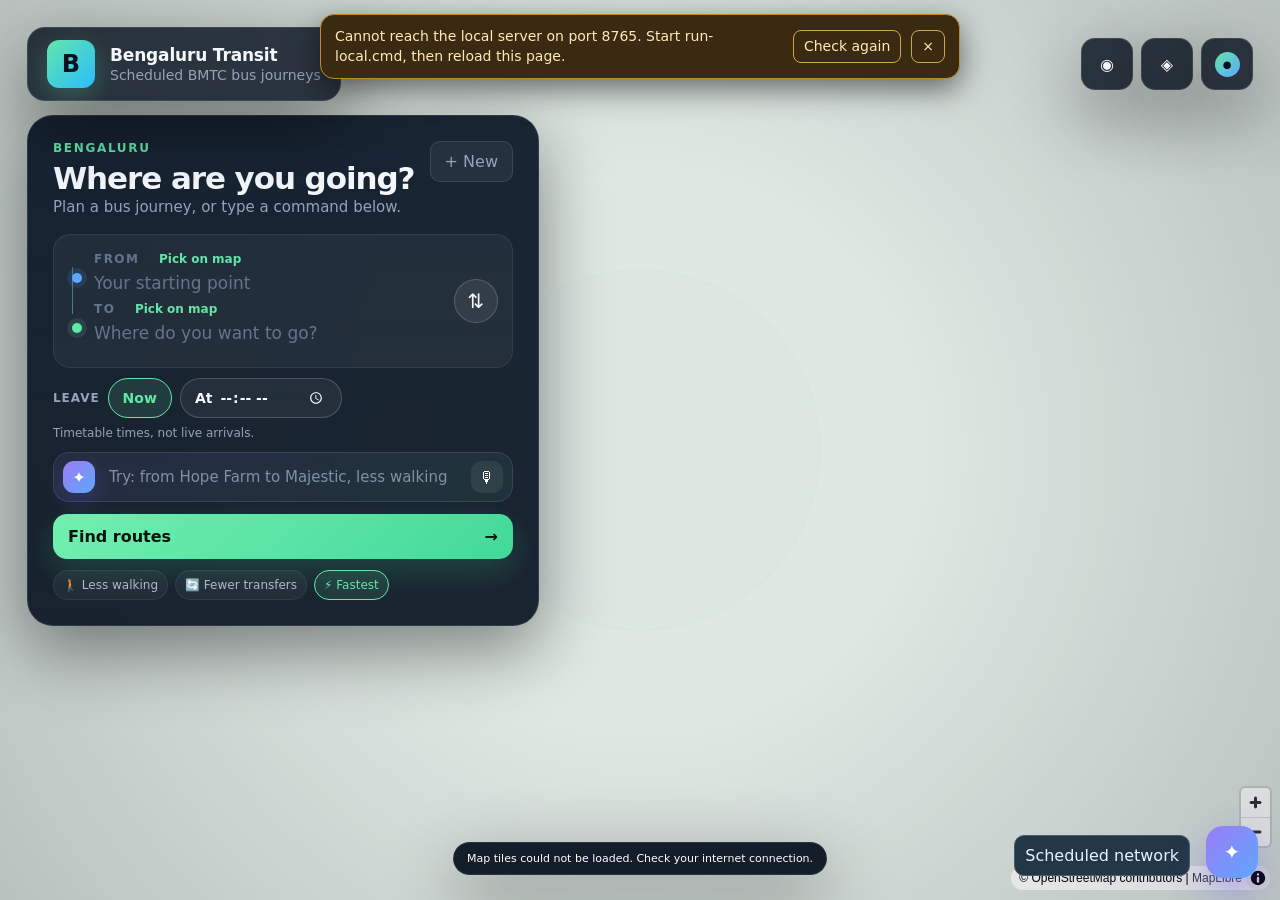
==== static/index.html @ 95bd53f1 "Initial Bengaluru Transit Assistant with Gemini integration" ====
﻿<!DOCTYPE html>
<html lang="en">
<head>
    <meta charset="UTF-8">
    <meta name="viewport" content="width=device-width, initial-scale=1.0">

    <title>Bengaluru Transit Assistant</title>
    
<link rel="stylesheet" href="/static/styles.css?v=20261025-gemini-1">
<link rel="stylesheet" href="/static/vendor/maplibre-gl.css">
</head>

<body>

<div class="app-shell">

    <!-- MAP -->
    <main id="map"></main>

    <!-- TOP BAR -->
    <header class="topbar">

        <div class="brand">
            <div class="brand-mark">B</div>

            <div>
                <div class="brand-title">Bengaluru Transit</div>
                <div class="brand-subtitle">
                    Scheduled BMTC bus journeys
                </div>
            </div>
        </div>

        <div class="top-actions">

            <button
                id="locateBtn"
                class="icon-button"
                title="Use my location"
            >
                ◉
            </button>

            <button
                id="layersBtn"
                class="icon-button"
                title="Map layers"
            >
                ◈
            </button>

            <button
                id="profileBtn"
                class="profile-button"
                title="Travel preferences"
            >
                <span>●</span>
            </button>

        </div>

    </header>


    <!-- SEARCH / AI PANEL -->
    <section class="command-panel">

        <div class="panel-header">

            <div>
                <div class="eyebrow">
                    BENGALURU
                </div>

                <h1>
                    Where are you going?
                </h1>

                <p>
                    Plan a bus journey, or type a command below.
                </p>
            </div>

            <button
                id="newJourneyBtn"
                class="small-button"
            >
                + New
            </button>

        </div>


        <!-- FROM / TO -->
        <div class="journey-search">

            <div class="search-row">

                <div class="route-dot origin-dot"></div>

                <div class="search-field">

                    <label for="originInput">
                        FROM <button type="button" id="originMapBtn" class="map-point-button">Pick on map</button>
                    </label>

                    <input
                        id="originInput"
                        type="text"
                        autocomplete="off"
                        placeholder="Your starting point"
                    >

                    <div
                        id="originSuggestions"
                        class="suggestions"
                    ></div>

                </div>

            </div>


            <div class="route-line"></div>
            <button type="button" id="swapBtn" class="swap-button" title="Swap start and destination" aria-label="Swap start and destination">⇅</button>


            <div class="search-row">

                <div class="route-dot destination-dot"></div>

                <div class="search-field">

                    <label for="destinationInput">
                        TO <button type="button" id="destinationMapBtn" class="map-point-button">Pick on map</button>
                    </label>

                    <input
                        id="destinationInput"
                        type="text"
                        autocomplete="off"
                        placeholder="Where do you want to go?"
                    >

                    <div
                        id="destinationSuggestions"
                        class="suggestions"
                    ></div>

                </div>

            </div>

        </div>


        <!-- DEPARTURE TIME -->
        <div class="depart-row" role="group" aria-label="When do you want to leave?">
            <span class="depart-label" id="departLabel">LEAVE</span>
            <button type="button" id="departNow" class="depart-chip active" aria-pressed="true">Now</button>
            <label class="depart-chip depart-time-chip" for="departInput">
                <span>At</span>
                <input id="departInput" type="time" aria-labelledby="departLabel" step="300">
            </label>
            <span id="departHint" class="depart-hint">Timetable times, not live arrivals.</span>
        </div>

        <!-- AI COMMAND -->
        <div class="ai-command">

            <div class="ai-icon">
                ✦
            </div>

            <div class="ai-input-wrapper">

                <input
                    id="aiInput"
                    type="text"
                    placeholder="Try: from Hope Farm to Majestic, less walking"
                    autocomplete="off"
                >

                <button
                    id="voiceBtn"
                    class="voice-button"
                    title="Speak a command"
                >
                    🎙
                </button>

            </div>

        </div>


        <button
            id="planBtn"
            class="primary-button"
        >
            <span>Find routes</span>
            <span>→</span>
        </button>


        <!-- QUICK ACTIONS -->
        <div class="quick-actions">

            <button class="quick-chip" type="button" data-preference="less_walking" aria-pressed="false">
                🚶 Less walking
            </button>

            <button class="quick-chip" type="button" data-preference="fewer_transfers" aria-pressed="false">
                🔄 Fewer transfers
            </button>

            <button class="quick-chip" type="button" data-preference="fastest" aria-pressed="false">
                ⚡ Fastest
            </button>

        </div>

    </section>


    <!-- GEMINI CHAT -->
    <aside
        id="chatPanel"
        class="chat-panel"
    >

        <div class="chat-header">

            <div class="gemini-title">

                <div class="gemini-orb">
                    ✦
                </div>

                <div>
                    <strong>Trip assistant</strong>

                    <span id="chatEngine">
                        Built-in helper · routes from BMTC data
                    </span>
                </div>

            </div>

            <button
                id="closeChatBtn"
                class="close-button"
            >
                ×
            </button>

        </div>


        <div
            id="chatMessages"
            class="chat-messages"
        >

            <div class="assistant-message">

                <div class="message-avatar">
                    ✦
                </div>

                <div class="message-content">

                    <p>
                        I plan Bengaluru bus journeys from what you type or say.
                        Routes, buses and times always come from the BMTC stops and timetable on this computer.
                    </p>

                    <p>
                        Try saying:
                    </p>

                    <div class="example-command">
                        "Take me from Hope Farm to Majestic."
                    </div>
                    <div class="example-command">
                        "White Field to KR Market, less walking, leave at 9:30 am"
                    </div>

                </div>

            </div>

        </div>


        <div class="chat-input-area">

            <button
                id="chatVoiceBtn"
                class="chat-icon-button"
                title="Voice input"
            >
                🎙
            </button>

            <input
                id="chatInput"
                type="text"
                placeholder="e.g. Hope Farm to Majestic" aria-label="Message the trip assistant" maxlength="300"
            >

            <button
                id="chatSendBtn"
                class="send-button"
            >
                ↑
            </button>

        </div>

    </aside>


    <!-- ROUTE RESULTS -->
    <section
        id="routePanel"
        class="route-panel"
    >
        <button id="routeGrip" class="route-grip" type="button" aria-label="Resize journey options: drag, or press to expand" title="Drag to resize · click to expand or return to standard size"><span></span></button>

        <div class="route-panel-header">

            <div>

                <div class="eyebrow">
                    JOURNEY OPTIONS
                </div>

                <h2>
                    Recommended routes
                </h2>
                <p id="routeMeta" class="route-meta"></p>
                <div class="route-prefs" role="group" aria-label="Rank journeys by">
                    <button class="quick-chip" type="button" data-preference="less_walking" aria-pressed="false">🚶 Less walking</button>
                    <button class="quick-chip" type="button" data-preference="fewer_transfers" aria-pressed="false">🔄 Fewer transfers</button>
                    <button class="quick-chip" type="button" data-preference="fastest" aria-pressed="false">⚡ Fastest</button>
                </div>

            </div>

            <div class="route-panel-actions">
            <button id="expandRoutesBtn" class="close-button" type="button" aria-label="Expand journey options" aria-pressed="false" title="Expand">⤢</button>
            <button
                id="closeRoutesBtn"
                class="close-button"
            >
                ×
            </button>
            </div>

        </div>

        <div class="route-panel-content">
            <div
                id="routeResults"
                class="route-results"
            ></div>
        </div>

    </section>


    <!-- MAP LAYERS -->
    <section
        id="layersPanel"
        class="layers-panel"
    >

        <div class="layers-header">

            <strong>
                Map layers
            </strong>

            <button
                id="closeLayersBtn"
                class="close-button"
            >
                ×
            </button>

        </div>

        <label class="layer-option">
            <input type="checkbox" checked>
            <span>Journey paths</span>
        </label>

        <p class="guide-disclaimer">Walking connections are included in each journey path.</p>

    </section>


    <button id="networkBtn" class="network-toggle" type="button">Scheduled network</button>
    <section id="networkPanel" class="network-panel" hidden aria-label="Scheduled bus network">
        <button id="closeNetworkBtn" class="close-button" type="button" aria-label="Close network">×</button>
        <div class="eyebrow">NETWORK COVERAGE</div>
        <h2>Explore the bus network</h2>
        <div id="networkResults"></div>
    </section>
    <section id="journeyGuide" class="journey-guide" hidden aria-label="Journey guidance">
        <div class="eyebrow">YOUR JOURNEY · DEVICE GPS</div>
        <h2 id="guideTitle"></h2>
        <p id="guideDetail"></p>
        <p id="guideGps" role="status" aria-live="polite">Waiting for your location…</p>
        <div class="guide-controls">
            <button id="guidePrev" type="button">Previous</button>
            <button id="guideNext" type="button">Next step</button>
            <button id="guideFollow" type="button">Recenter</button>
            <button id="guideOptions" type="button">Route options</button>
            <button id="guideStop" type="button">Stop</button>
        </div>
        <div id="guideRouteSummary" class="guide-route-summary"></div>
        <p class="guide-disclaimer">Journey times come from the BMTC timetable. Bus markers appear only when BMTC publishes a current position for a bus heading your way. Confirm boarding and transfers yourself.</p>
    </section>
    <section id="liveBusPanel" class="journey-guide live-bus-panel" hidden aria-label="BMTC live buses">
        <div class="live-head">
        <div class="eyebrow">BMTC LIVE VEHICLES</div>
        <h2 id="liveBusTitle">Route buses</h2>
        <p id="liveBusStatus" class="live-headline" role="status" aria-live="polite">Connecting to BMTC…</p>
        <p id="liveBusMeta" class="live-meta"></p>
        <div class="guide-controls live-top-controls"><button id="liveBusRefresh" type="button">Refresh now</button><button id="liveBusStop" type="button">Stop live tracking</button></div>
        </div>
        <div id="liveBusList"></div>
        <div class="live-map-actions"><button id="liveBusFit" class="live-bus-button" type="button">Show these buses on the map</button>
        <button id="liveBusFollow" class="live-bus-button" type="button" hidden>Stop following bus</button></div>
        <div id="liveBoarding"></div>
        <div id="liveJourneyChoice" class="live-journey-choice" hidden></div>
        <button id="liveJourneyStart" class="start-journey-button live-journey-start" type="button" hidden>▶ Start selected journey</button>
        <details class="guide-disclaimer"><summary>About these positions</summary>Positions and update times come from BMTC’s feed. A bus is marked “heading to your stop” only when BMTC’s own stop order shows it before your boarding stop in your direction. Old or missing timestamps are labelled STALE or NO TIMESTAMP, never live.</details>
    </section>
    <!-- STATUS -->
    <div
        id="statusToast"
        class="status-toast"
        role="status"
        aria-live="polite"
    ></div>
    <div id="systemBanner" class="system-banner" role="alert" hidden>
        <span id="systemBannerText"></span>
        <button id="systemBannerRetry" type="button">Check again</button>
        <button id="systemBannerClose" type="button" aria-label="Dismiss">×</button>
    </div>


    <!-- MOBILE CHAT BUTTON -->
    <button
        id="floatingAiBtn"
        class="floating-ai-button"
        title="Open trip assistant"
    >
        ✦
    </button>

</div>




<script src="/static/vendor/maplibre-gl.js"></script>
<script src="/static/app.js?v=20261025-gemini-1"></script>
</body>
</html>
---- static/styles.css ----
﻿:root {
    --bg: #07111f;
    --panel: rgba(11, 24, 40, 0.88);
    --panel-strong: rgba(9, 20, 34, 0.96);
    --border: rgba(255, 255, 255, 0.10);
    --border-hover: rgba(255, 255, 255, 0.18);

    --text: #f4f7fb;
    --muted: #94a3b8;
    --subtle: #64748b;

    --accent: #62e6a8;
    --accent-strong: #39d98a;
    --accent-soft: rgba(98, 230, 168, 0.12);

    --blue: #5ea7ff;
    --purple: #a78bfa;
    --danger: #fb7185;
    --warning: #fbbf24;

    --shadow:
        0 24px 70px rgba(0, 0, 0, 0.45);

    --radius-xl: 26px;
    --radius-lg: 20px;
    --radius-md: 14px;
    --radius-sm: 10px;

    --ease:
        cubic-bezier(.22, 1, .36, 1);
}

* {
    box-sizing: border-box;
}

html,
body {
    margin: 0;
    padding: 0;
    width: 100%;
    height: 100%;
    overflow: hidden;

    font-family:
        Inter,
        ui-sans-serif,
        system-ui,
        -apple-system,
        BlinkMacSystemFont,
        "Segoe UI",
        sans-serif;

    background: var(--bg);
    color: var(--text);
}

button,
input {
    font: inherit;
}

button {
    border: 0;
}

button:focus-visible,
input:focus-visible {
    outline: 2px solid var(--accent);
    outline-offset: 2px;
}


/* =========================================================
   APP
   ========================================================= */

.app-shell {
    position: relative;

    width: 100vw;
    height: 100vh;

    overflow: hidden;

    background:
        radial-gradient(
            circle at 75% 20%,
            rgba(62, 117, 255, 0.08),
            transparent 35%
        ),
        var(--bg);
}


/* =========================================================
   MAP
   ========================================================= */

#map {
    position: absolute;
    inset: 0;

    z-index: 1;

    background: #dfe8e3;
}

.leaflet-container {
    width: 100%;
    height: 100%;

    background: #dfe8e3;

    font-family: inherit;
}

.leaflet-control-zoom {
    border: 0 !important;
    box-shadow: var(--shadow) !important;
}

.leaflet-control-zoom a {
    width: 38px !important;
    height: 38px !important;

    line-height: 38px !important;

    background:
        rgba(9, 20, 34, 0.88) !important;

    color: white !important;

    border: 0 !important;

    backdrop-filter: blur(16px);
}

.leaflet-control-zoom a:first-child {
    border-radius: 12px 12px 0 0 !important;
}

.leaflet-control-zoom a:last-child {
    border-radius: 0 0 12px 12px !important;
}


/* =========================================================
   TOP BAR
   ========================================================= */

.topbar {
    position: absolute;

    top: 22px;
    left: 22px;
    right: 22px;

    z-index: 20;

    display: flex;
    align-items: center;
    justify-content: space-between;

    pointer-events: none;
}

.brand {
    display: flex;
    align-items: center;
    gap: 12px;

    pointer-events: auto;

    padding: 10px 15px;

    border: 1px solid var(--border);

    background:
        rgba(8, 18, 31, 0.82);

    backdrop-filter: blur(20px);

    border-radius: 18px;

    box-shadow: var(--shadow);

    animation:
        fadeDown .7s var(--ease) both;
}

.brand-mark {
    display: grid;
    place-items: center;

    width: 38px;
    height: 38px;

    border-radius: 12px;

    background:
        linear-gradient(
            135deg,
            var(--accent),
            #2bbcff
        );

    color: #06131c;

    font-weight: 900;
    font-size: 19px;

    box-shadow:
        0 8px 25px rgba(98, 230, 168, 0.25);
}

.brand-title {
    font-weight: 750;
    font-size: 14px;
    letter-spacing: -.01em;
}

.brand-subtitle {
    margin-top: 2px;

    color: var(--muted);

    font-size: 11px;
}

.top-actions {
    display: flex;
    align-items: center;
    gap: 8px;

    pointer-events: auto;
}

.icon-button,
.profile-button {
    display: grid;
    place-items: center;

    width: 42px;
    height: 42px;

    border-radius: 14px;

    color: white;

    cursor: pointer;

    background:
        rgba(8, 18, 31, 0.82);

    border: 1px solid var(--border);

    backdrop-filter: blur(18px);

    box-shadow: var(--shadow);

    transition:
        transform .25s var(--ease),
        background .25s ease,
        border-color .25s ease;
}

.icon-button:hover,
.profile-button:hover {
    transform: translateY(-2px);

    background:
        rgba(17, 34, 55, 0.95);

    border-color:
        var(--border-hover);
}

.profile-button span {
    display: grid;
    place-items: center;

    width: 25px;
    height: 25px;

    border-radius: 50%;

    background: linear-gradient(
        135deg,
        #62e6a8,
        #5ea7ff
    );

    color: #07111f;

    font-size: 10px;
}


/* =========================================================
   COMMAND PANEL
   ========================================================= */

.command-panel {
    position: absolute;

    top: 92px;
    left: 22px;

    width: min(410px, calc(100vw - 44px));

    z-index: 15;

    padding: 20px;

    border:
        1px solid var(--border);

    border-radius:
        var(--radius-xl);

    background:
        linear-gradient(
            180deg,
            rgba(11, 24, 40, .94),
            rgba(7, 17, 30, .91)
        );

    backdrop-filter:
        blur(28px)
        saturate(140%);

    box-shadow:
        var(--shadow);

    animation:
        slideRight .75s var(--ease) both;
}

.panel-header {
    display: flex;
    align-items: flex-start;
    justify-content: space-between;

    margin-bottom: 18px;
}

.eyebrow {
    color: var(--accent);

    font-size: 10px;
    font-weight: 800;

    letter-spacing: .14em;

    text-transform: uppercase;
}

.panel-header h1 {
    margin: 6px 0 3px;

    font-size: 25px;
    line-height: 1.1;

    letter-spacing: -.035em;
}

.panel-header p {
    margin: 0;

    color: var(--muted);

    font-size: 12px;
}

.small-button {
    padding: 8px 11px;

    border-radius: 10px;

    color: var(--muted);

    background:
        rgba(255,255,255,.055);

    border:
        1px solid var(--border);

    cursor: pointer;

    transition: .2s ease;
}

.small-button:hover {
    color: white;

    background:
        rgba(255,255,255,.09);
}


/* =========================================================
   JOURNEY SEARCH
   ========================================================= */

.journey-search {
    position: relative;

    padding: 13px 14px;

    border-radius: 17px;

    background:
        rgba(255,255,255,.045);

    border:
        1px solid rgba(255,255,255,.07);
}

.search-row {
    position: relative;

    display: flex;
    gap: 12px;

    align-items: flex-start;
}

.route-dot {
    position: relative;

    flex: 0 0 auto;

    width: 10px;
    height: 10px;

    margin-top: 22px;

    border-radius: 50%;

    z-index: 3;
}

.origin-dot {
    background: var(--blue);

    box-shadow:
        0 0 0 5px rgba(94,167,255,.12);
}

.destination-dot {
    background: var(--accent);

    box-shadow:
        0 0 0 5px rgba(98,230,168,.12);
}

.route-line {
    position: absolute;

    left: 18px;
    top: 32px;

    width: 1px;
    height: 47px;

    background:
        linear-gradient(
            var(--blue),
            var(--accent)
        );

    opacity: .5;
}

.search-field {
    position: relative;

    flex: 1;
}

.search-field label {
    display: block;

    margin-bottom: 3px;

    color: var(--subtle);

    font-size: 9px;
    font-weight: 800;

    letter-spacing: .12em;
}

.search-field input {
    width: 100%;

    padding: 3px 0 8px;

    color: var(--text);

    background: transparent;

    border: 0;
    outline: 0;

    font-size: 14px;
}

.search-field input::placeholder {
    color: #64748b;
}

.search-field input:focus {
    color: white;
}


/* =========================================================
   SUGGESTIONS
   ========================================================= */

.suggestions {
    position: absolute;

    left: -24px;
    right: -14px;

    top: 57px;

    z-index: 100;

    overflow-y: auto;
    max-height: min(300px, 45vh);
    overscroll-behavior: contain;
    scrollbar-width: thin;
    scrollbar-color: #456075 #0b1928;

    border-radius: 13px;

    background:
        rgba(8, 19, 33, .98);

    border:
        1px solid var(--border);

    box-shadow:
        0 18px 50px rgba(0,0,0,.5);

    backdrop-filter: blur(20px);

    display: none;
}

.suggestions.visible {
    display: block;

    animation:
        suggestionIn .22s var(--ease) both;
}

.suggestion-item {
    display: flex;
    flex-direction: column;
    width: 100%;
    background: transparent;
    color: #eef4fa;
    font: inherit;
    text-align: left;
    border: 0;
    padding: 12px 14px;

    cursor: pointer;

    border-bottom:
        1px solid rgba(255,255,255,.055);

    transition:
        background .18s ease,
        padding-left .18s var(--ease);
}

.suggestion-item:last-child {
    border-bottom: 0;
}

.suggestion-item:hover, .suggestion-item:focus-visible, .suggestion-item[aria-selected="true"] {
    outline: 2px solid #62e6a8;
    outline-offset: -2px;
    padding-left: 18px;

    background:
        rgba(98,230,168,.08);
}

.suggestion-main {
    color: white;

    font-size: 13px;
    font-weight: 650;
}

.suggestion-meta {
    margin-top: 3px;

    color: var(--muted);

    font-size: 10px;
}

.suggestion-empty { padding: 16px; color: #a9bbcd; font-size: 13px; }
.start-journey-button, .live-bus-button { background: #223b49; color: #b9ffdd; border: 1px solid #47735f; border-radius: 10px; padding: 10px 14px; margin-top: 12px; font: inherit; cursor: pointer; }
.route-card .start-journey-button { display: block; width: 100%; margin: 4px 0 12px; background: #58dfa8; color: #09291d; border-color: #80f5be; font-weight: 800; text-align: center; }
.route-card .start-journey-button:hover, .route-card .start-journey-button:focus-visible { background: #85f5c1; outline: 2px solid #fff; outline-offset: 2px; }
.start-journey-button:hover, .start-journey-button:focus-visible, .live-bus-button:hover, .live-bus-button:focus-visible { background: #315849; }
.quick-chip[aria-pressed="true"] { border-color: #62e6a8; background: #234538; color: #d9ffec; }
@media (prefers-reduced-motion: reduce) {
    *, *::before, *::after { animation-duration: .01ms !important; transition-duration: .01ms !important; }
}


/* =========================================================
   GEMINI COMMAND
   ========================================================= */

.ai-command {
    display: flex;
    align-items: center;
    gap: 10px;

    margin-top: 12px;

    padding: 8px 9px;

    border-radius: 16px;

    background:
        linear-gradient(
            135deg,
            rgba(167,139,250,.09),
            rgba(98,230,168,.07)
        );

    border:
        1px solid rgba(167,139,250,.18);

    transition:
        border-color .25s ease,
        box-shadow .25s ease;
}

.ai-command:focus-within {
    border-color:
        rgba(167,139,250,.4);

    box-shadow:
        0 0 0 4px rgba(167,139,250,.06);
}

.ai-icon {
    display: grid;
    place-items: center;

    width: 32px;
    height: 32px;

    flex: 0 0 auto;

    border-radius: 11px;

    color: white;

    background:
        linear-gradient(
            135deg,
            #9b7cf4,
            #5ea7ff
        );

    box-shadow:
        0 8px 20px rgba(123,95,255,.2);
}

.ai-input-wrapper {
    display: flex;
    align-items: center;

    flex: 1;
}

.ai-input-wrapper input {
    flex: 1;

    min-width: 0;

    padding: 7px 4px;

    color: white;

    background: transparent;

    border: 0;
    outline: 0;

    font-size: 12px;
}

.ai-input-wrapper input::placeholder {
    color: #8290a5;
}

.voice-button {
    display: grid;
    place-items: center;

    width: 32px;
    height: 32px;

    border-radius: 10px;

    color: white;

    background:
        rgba(255,255,255,.07);

    cursor: pointer;

    transition:
        transform .2s var(--ease),
        background .2s ease;
}

.voice-button:hover {
    transform: scale(1.05);

    background:
        rgba(255,255,255,.12);
}

.voice-button.listening {
    background:
        rgba(251,113,133,.15);

    box-shadow:
        0 0 0 7px rgba(251,113,133,.07);

    animation:
        voicePulse 1.2s ease infinite;
}


/* =========================================================
   PRIMARY BUTTON
   ========================================================= */

.primary-button {
    width: 100%;

    display: flex;
    align-items: center;
    justify-content: space-between;

    margin-top: 12px;

    padding: 13px 15px;

    border-radius: 14px;

    color: #05130d;

    background:
        linear-gradient(
            135deg,
            #72efb1,
            #43d999
        );

    font-size: 13px;
    font-weight: 800;

    cursor: pointer;

    box-shadow:
        0 12px 30px rgba(57,217,138,.18);

    transition:
        transform .22s var(--ease),
        box-shadow .22s ease,
        filter .22s ease;
}

.primary-button:hover {
    transform: translateY(-2px);

    box-shadow:
        0 16px 36px rgba(57,217,138,.27);

    filter: brightness(1.04);
}

.primary-button:active {
    transform: translateY(0);
}


/* =========================================================
   QUICK CHIPS
   ========================================================= */

.quick-actions {
    display: flex;
    gap: 7px;

    margin-top: 11px;

    overflow-x: auto;

    scrollbar-width: none;
}

.quick-actions::-webkit-scrollbar {
    display: none;
}

.quick-chip {
    flex: 0 0 auto;

    padding: 7px 9px;

    border-radius: 999px;

    color: #aeb9c9;

    background:
        rgba(255,255,255,.045);

    border:
        1px solid rgba(255,255,255,.07);

    font-size: 10px;

    cursor: pointer;

    transition:
        color .2s ease,
        background .2s ease,
        border-color .2s ease,
        transform .2s var(--ease);
}

.quick-chip:hover {
    color: white;

    background:
        rgba(98,230,168,.08);

    border-color:
        rgba(98,230,168,.2);

    transform: translateY(-1px);
}


/* =========================================================
   CHAT PANEL
   ========================================================= */

.chat-panel {
    position: absolute;

    right: 22px;
    bottom: 22px;

    width: min(390px, calc(100vw - 44px));
    height: min(590px, calc(100vh - 44px));

    z-index: 30;

    display: flex;
    flex-direction: column;

    overflow: hidden;

    border:
        1px solid var(--border);

    border-radius:
        var(--radius-xl);

    background:
        rgba(8, 18, 31, .95);

    backdrop-filter:
        blur(30px);

    box-shadow:
        0 30px 90px rgba(0,0,0,.55);

    transform:
        translateY(30px)
        scale(.97);

    opacity: 0;

    pointer-events: none;

    transition:
        opacity .35s ease,
        transform .5s var(--ease);
}

.chat-panel.open {
    transform:
        translateY(0)
        scale(1);

    opacity: 1;

    pointer-events: auto;
}

.chat-header {
    display: flex;
    align-items: center;
    justify-content: space-between;

    padding: 16px;

    border-bottom:
        1px solid var(--border);
}

.gemini-title {
    display: flex;
    align-items: center;
    gap: 10px;
}

.gemini-orb {
    display: grid;
    place-items: center;

    width: 36px;
    height: 36px;

    border-radius: 12px;

    background:
        linear-gradient(
            135deg,
            #9b7cf4,
            #5ea7ff
        );

    color: white;

    box-shadow:
        0 8px 24px rgba(126,95,255,.2);
}

.gemini-title strong {
    display: block;

    font-size: 13px;
}

.gemini-title span {
    display: block;

    margin-top: 2px;

    color: var(--muted);

    font-size: 10px;
}

.close-button {
    width: 30px;
    height: 30px;

    display: grid;
    place-items: center;

    border-radius: 9px;

    color: var(--muted);

    background:
        rgba(255,255,255,.05);

    cursor: pointer;

    font-size: 18px;

    transition:
        background .2s ease,
        color .2s ease;
}

.close-button:hover {
    color: white;

    background:
        rgba(255,255,255,.1);
}


/* =========================================================
   CHAT MESSAGES
   ========================================================= */

.chat-messages {
    flex: 1;

    overflow-y: auto;

    padding: 18px;

    scrollbar-width: thin;
    scrollbar-color:
        rgba(255,255,255,.12)
        transparent;
}

.assistant-message {
    display: flex;
    gap: 10px;

    animation:
        messageIn .45s var(--ease) both;
}

.message-avatar {
    display: grid;
    place-items: center;

    width: 28px;
    height: 28px;

    flex: 0 0 auto;

    border-radius: 9px;

    color: white;

    background:
        linear-gradient(
            135deg,
            #9b7cf4,
            #5ea7ff
        );

    font-size: 12px;
}

.message-content {
    max-width: 290px;

    padding: 11px 13px;

    border-radius:
        5px 15px 15px 15px;

    background:
        rgba(255,255,255,.055);

    border:
        1px solid rgba(255,255,255,.06);
}

.message-content p {
    margin: 0 0 9px;

    color: #dce4ef;

    font-size: 12px;

    line-height: 1.55;
}

.message-content p:last-of-type {
    margin-bottom: 7px;
}

.example-command {
    padding: 9px 10px;

    border-radius: 10px;

    color: #b9a7ff;

    background:
        rgba(167,139,250,.08);

    border:
        1px solid rgba(167,139,250,.12);

    font-size: 11px;

    line-height: 1.45;
}


/* =========================================================
   CHAT INPUT
   ========================================================= */

.chat-input-area {
    display: flex;
    align-items: center;
    gap: 8px;

    padding: 12px;

    border-top:
        1px solid var(--border);
}

.chat-input-area input {
    flex: 1;

    min-width: 0;

    padding: 10px 11px;

    color: white;

    background:
        rgba(255,255,255,.055);

    border:
        1px solid rgba(255,255,255,.07);

    border-radius: 12px;

    outline: 0;

    font-size: 12px;

    transition:
        border-color .2s ease;
}

.chat-input-area input:focus {
    border-color:
        rgba(98,230,168,.3);
}

.chat-input-area input::placeholder {
    color: #718096;
}

.chat-icon-button,
.send-button {
    display: grid;
    place-items: center;

    width: 38px;
    height: 38px;

    flex: 0 0 auto;

    border-radius: 11px;

    cursor: pointer;
}

.chat-icon-button {
    color: white;

    background:
        rgba(255,255,255,.055);

    border:
        1px solid var(--border);
}

.send-button {
    color: #07111f;

    background:
        var(--accent);

    font-weight: 900;

    transition:
        transform .2s var(--ease);
}

.send-button:hover {
    transform: scale(1.06);
}


/* =========================================================
   ROUTE PANEL
   ========================================================= */

.route-panel {
    display: flex;
    flex-direction: column;
    position: absolute;

    left: 22px;
    right: 22px;
    bottom: 22px;

    z-index: 25;

    max-height: min(56vh, 560px);

    padding: 18px;

    overflow: hidden;

    border:
        1px solid var(--border);

    border-radius:
        var(--radius-xl);

    background:
        rgba(8,18,31,.95);

    backdrop-filter:
        blur(28px);

    box-shadow:
        var(--shadow);

    transform:
        translateY(110%);

    opacity: 0;

    pointer-events: none;

    transition:
        transform .55s var(--ease),
        opacity .3s ease;
}

.route-panel.open {
    transform:
        translateY(0);

    opacity: 1;

    pointer-events: auto;
}
@media (min-width: 940px) {
    body:has(#liveBusPanel.with-routes:not([hidden])) .route-panel.open { right: 435px; }
}

.route-panel-header {
    flex-shrink: 0;
    display: flex;
    align-items: center;
    justify-content: space-between;

    margin-bottom: 12px;
}

.route-panel-header h2 {
    margin: 5px 0 0;

    font-size: 18px;

    letter-spacing: -.025em;
}

.route-panel-content { display: flex; min-height: 0; flex: 1 1 auto; }

.route-results {
    flex: 1 1 auto;
    align-items: flex-start;
    color-scheme: dark;
    min-height: 0;
    overflow-y: auto;
    overscroll-behavior: contain;
    display: flex;
    gap: 10px;

    overflow-x: auto;

    padding-bottom: 4px;

    scrollbar-width: thin;
}
.route-results > .live-overview-card { flex: 0 0 208px; min-width: 208px; max-width: 208px; align-self: flex-start; background: #1e3b3c; border-color: #438d76; cursor: default; }
.live-overview-card h3 { margin: 13px 0 8px; color: #ecfff4; font-size: 17px; }
.live-overview-card p { margin: 0; color: #b7d4c7; font-size: 12px; line-height: 1.5; }
.live-overview-card .live-bus-button { width: 100%; margin-top: 16px; font-size: 12px; font-weight: 750; text-align: center; }

.route-card {
    flex: 0 0 min(340px, 76vw);
    min-width: 290px;

    padding: 14px;

    border-radius: 16px;

    background:
        rgba(255,255,255,.045);

    border:
        1px solid rgba(255,255,255,.07);

    cursor: pointer;

    transition:
        transform .25s var(--ease),
        border-color .2s ease,
        background .2s ease;
}

.route-card:hover {
    transform: translateY(-3px);

    background:
        rgba(255,255,255,.065);

    border-color:
        rgba(98,230,168,.2);
}

.route-card.recommended {
    border-color:
        rgba(26,115,232,.6);

    background:
        linear-gradient(
            135deg,
            rgba(26,115,232,.12),
            rgba(255,255,255,.035)
        );
}

.fallback-card {
    border-color: rgba(94, 167, 255, .34);
}

.fallback-heading {
    margin-top: 14px;
    color: rgba(255,255,255,.58);
    font-size: 11px;
    font-weight: 700;
    letter-spacing: .06em;
    text-transform: uppercase;
}

.fallback-stop-button {
    display: block;
    width: 100%;
    margin-top: 8px;
    padding: 10px 12px;
    border: 1px solid rgba(94, 167, 255, .28);
    border-radius: 10px;
    background: rgba(94, 167, 255, .08);
    color: #eef5ff;
    cursor: pointer;
    font: inherit;
    font-size: 12px;
    text-align: left;
}

.fallback-stop-button:hover {
    border-color: rgba(94, 167, 255, .62);
    background: rgba(94, 167, 255, .16);
}

.route-advisory {
    margin-top: 10px;
    color: #f6ca6d;
    font-size: 11px;
    line-height: 1.35;
}

/* MapLibre markers: route endpoints remain visible above every route layer. */
.transit-origin-marker,
.transit-destination-marker,
.transit-transfer-marker {
    position: relative;
    width: 20px;
    height: 20px;
}

.transit-marker-dot {
    position: absolute;
    inset: 3px;
    border: 3px solid #ffffff;
    border-radius: 50%;
    background: #1a73e8;
    box-shadow: 0 2px 10px rgba(16, 48, 92, .45);
}

.transit-destination-marker .transit-marker-dot {
    background: #188038;
}

.transit-marker-pulse {
    position: absolute;
    inset: -5px;
    border: 2px solid rgba(26,115,232,.38);
    border-radius: 50%;
    animation: transit-marker-pulse 1.8s ease-out infinite;
}

.transit-destination-marker .transit-marker-pulse {
    border-color: rgba(24,128,56,.38);
}

.transit-transfer-marker {
    display: grid;
    place-items: center;
    border: 3px solid #ffffff;
    border-radius: 50%;
    background: #fbbc04;
    box-shadow: 0 2px 10px rgba(0,0,0,.35);
}

.transit-transfer-marker span {
    width: 6px;
    height: 6px;
    border-radius: 50%;
    background: #5f4300;
}

@keyframes transit-marker-pulse {
    0% { transform: scale(.72); opacity: .9; }
    100% { transform: scale(1.35); opacity: 0; }
}

.route-card-top {
    display: flex;
    align-items: center;
    justify-content: space-between;

    margin-bottom: 10px;
}

.route-badge {
    padding: 5px 7px;

    border-radius: 7px;

    color: #06130d;

    background:
        var(--accent);

    font-size: 9px;
    font-weight: 900;
}

.route-time {
    color: white;

    font-size: 17px;
    font-weight: 800;
}

.route-description {
    color: var(--muted);

    font-size: 11px;

    line-height: 1.5;
}

.route-metrics {
    display: flex;
    gap: 8px;

    margin-top: 12px;
}

.route-metric {
    padding: 6px 8px;

    border-radius: 8px;

    color: #b8c3d2;

    background:
        rgba(255,255,255,.045);

    font-size: 9px;
}


/* =========================================================
   LAYERS
   ========================================================= */

.layers-panel {
    position: absolute;

    top: 78px;
    right: 22px;

    z-index: 40;

    width: 220px;

    padding: 14px;

    border:
        1px solid var(--border);

    border-radius: 18px;

    background:
        rgba(8,18,31,.95);

    backdrop-filter:
        blur(24px);

    box-shadow:
        var(--shadow);

    transform:
        translateY(-10px)
        scale(.97);

    opacity: 0;

    pointer-events: none;

    transition:
        opacity .25s ease,
        transform .35s var(--ease);
}

.layers-panel.open {
    transform:
        translateY(0)
        scale(1);

    opacity: 1;

    pointer-events: auto;
}

.layers-header {
    display: flex;
    align-items: center;
    justify-content: space-between;

    margin-bottom: 9px;

    font-size: 12px;
}

.layer-option {
    display: flex;
    align-items: center;
    gap: 9px;

    padding: 9px 5px;

    color: #c4cfdd;

    font-size: 11px;

    cursor: pointer;
}

.layer-option input {
    accent-color:
        var(--accent);
}


/* =========================================================
   STATUS TOAST
   ========================================================= */

.status-toast {
    position: absolute;

    left: 50%;
    bottom: 25px;

    z-index: 60;

    transform:
        translate(-50%, 20px);

    padding: 9px 13px;

    border-radius: 999px;

    color: white;

    background:
        rgba(8,18,31,.94);

    border:
        1px solid var(--border);

    box-shadow:
        var(--shadow);

    backdrop-filter: blur(20px);

    font-size: 11px;

    opacity: 0;

    pointer-events: none;

    transition:
        opacity .3s ease,
        transform .4s var(--ease);
}

.status-toast.visible {
    opacity: 1;

    transform:
        translate(-50%, 0);
}


/* =========================================================
   FLOATING AI BUTTON
   ========================================================= */

.floating-ai-button {
    position: absolute;

    right: 22px;
    bottom: 22px;

    z-index: 22;

    display: grid;
    place-items: center;

    width: 52px;
    height: 52px;

    border-radius: 17px;

    color: white;

    background:
        linear-gradient(
            135deg,
            #9b7cf4,
            #5ea7ff
        );

    box-shadow:
        0 15px 35px rgba(95,82,255,.35);

    cursor: pointer;

    font-size: 20px;

    transition:
        transform .3s var(--ease),
        box-shadow .3s ease;
}

.floating-ai-button:hover {
    transform:
        translateY(-4px)
        scale(1.03);

    box-shadow:
        0 20px 45px rgba(95,82,255,.45);
}


/* =========================================================
   MAP VISUAL OVERLAY
   ========================================================= */

.app-shell::after {
    content: "";

    position: absolute;
    inset: 0;

    z-index: 2;

    pointer-events: none;

    background:
        radial-gradient(
            circle at 50% 50%,
            transparent 35%,
            rgba(3,9,17,.17) 100%
        );
}


/* =========================================================
   ANIMATIONS
   ========================================================= */

@keyframes fadeDown {

    from {
        opacity: 0;
        transform: translateY(-14px);
    }

    to {
        opacity: 1;
        transform: translateY(0);
    }

}

@keyframes slideRight {

    from {
        opacity: 0;
        transform: translateX(-24px);
    }

    to {
        opacity: 1;
        transform: translateX(0);
    }

}

@keyframes suggestionIn {

    from {
        opacity: 0;
        transform: translateY(-5px);
    }

    to {
        opacity: 1;
        transform: translateY(0);
    }

}

@keyframes messageIn {

    from {
        opacity: 0;
        transform: translateY(10px);
    }

    to {
        opacity: 1;
        transform: translateY(0);
    }

}

@keyframes voicePulse {

    0% {
        box-shadow:
            0 0 0 0 rgba(251,113,133,.22);
    }

    70% {
        box-shadow:
            0 0 0 10px rgba(251,113,133,0);
    }

    100% {
        box-shadow:
            0 0 0 0 rgba(251,113,133,0);
    }

}


/* =========================================================
   MOBILE
   ========================================================= */

@media (max-width: 760px) {

    .topbar {
        top: 12px;
        left: 12px;
        right: 12px;
    }

    .brand {
        padding: 8px 10px;
    }

    .brand-mark {
        width: 34px;
        height: 34px;
    }

    .brand-title {
        font-size: 12px;
    }

    .brand-subtitle {
        display: none;
    }

    .command-panel {
        top: 68px;
        left: 12px;
        right: 12px;

        width: auto;

        padding: 15px;

        border-radius: 20px;
    }

    .panel-header h1 {
        font-size: 21px;
    }

    .quick-actions {
        margin-bottom: 0;
    }

    .route-panel {
        left: 12px;
        right: 12px;
        bottom: 12px;

        max-height: 40vh;

        border-radius: 20px;
    }

    .chat-panel {
        top: 12px;
        left: 12px;
        right: 12px;
        bottom: 12px;

        width: auto;
        height: auto;

        border-radius: 20px;
    }

    .floating-ai-button {
        right: 15px;
        bottom: 15px;
    }

    .layers-panel {
        top: 65px;
        right: 12px;
    }

}


/* =========================================================
   REDUCED MOTION
   ========================================================= */

@media (prefers-reduced-motion: reduce) {

    *,
    *::before,
    *::after {
        animation-duration: .01ms !important;
        animation-iteration-count: 1 !important;

        transition-duration: .01ms !important;
    }

}
.map-point-button {
    border: 0;
    background: transparent;
    color: #62e6a8;
    font-size: 10px;
    cursor: pointer;
    margin-left: 8px;
}
.journey-instructions {
    margin: 12px 0;
    padding-left: 18px;
    color: #c5d1de;
    font-size: 12px;
    line-height: 1.6;
}
.journey-guide, .network-panel {
    position: fixed; right: 22px; top: 85px; width: min(390px, calc(100vw - 44px));
    background: #14212e; color: #eef4fa; border: 1px solid #344657;
    border-radius: 22px; padding: 22px; z-index: 30; box-shadow: 0 15px 40px #0005;
    max-height: calc(100vh - 125px); overflow: auto;
}
.journey-guide[hidden], .network-panel[hidden] { display: none; }
.journey-guide h2, .network-panel h2 { font-size: 21px; margin: 12px 0; }
.journey-guide p, .network-panel p { line-height: 1.5; font-size: 13px; }
.guide-route-summary { margin: 12px 0; padding: 10px 12px; background: #1c3140; border: 1px solid #3a6070; border-radius: 12px; font-size: 12px; }
.guide-route-summary strong { color: #8af3bc; }
.guide-route-summary ol { margin: 8px 0 0; padding-left: 18px; line-height: 1.4; }
.guide-route-summary li { padding: 4px 0; color: #b7cad5; }
.guide-route-summary li.current { color: #fff; font-weight: 700; }
.live-bus-panel { right: 22px; top: auto; bottom: 24px; max-height: min(58vh, 520px); }
.live-bus-panel.with-routes { top: 85px; bottom: auto; max-height: min(55vh, 530px); }
#journeyGuide:not([hidden]) + #liveBusPanel:not([hidden]) { top: auto; bottom: 24px; max-height: min(31vh, 240px); }
#journeyGuide:not([hidden]):has(+ #liveBusPanel:not([hidden])) { max-height: min(52vh, 380px); }
.live-bus-vehicle { padding: 12px; margin: 8px 0; border: 1px solid #344657; border-radius: 12px; background: #1c2d3a; font-size: 13px; }
.live-bus-vehicle.stale { border-color: #9b7437; }
.live-bus-vehicle strong { display: block; margin-bottom: 5px; }
.live-bus-button { display: block; width: 100%; margin-top: 8px; }
#liveBusFit[hidden], #liveBusFollow[hidden], #liveJourneyChoice[hidden], #liveJourneyStart[hidden] { display: none; }
.live-journey-choice { display: grid; gap: 5px; margin-top: 12px; padding: 12px; border: 1px solid #438d76; border-radius: 12px; background: #1d3a3b; font-size: 12px; line-height: 1.4; }
.live-journey-choice strong { color: #8af3bc; font-size: 13px; }
.live-journey-start { display: block; width: 100%; margin: 9px 0; background: #58dfa8; color: #09291d; border: 1px solid #80f5be; border-radius: 10px; padding: 11px; font-weight: 800; cursor: pointer; }
.live-journey-start:hover, .live-journey-start:focus-visible { background: #85f5c1; outline: 2px solid white; }
.live-route-details { margin: 10px 0; font-size: 12px; color: #b9ccda; }
.live-route-details summary { cursor: pointer; color: #8af3bc; }
.live-bus-marker { width: 34px; height: 34px; border-radius: 50%; display: grid; place-items: center; background: #d12e43; color: white; border: 2px solid white; box-shadow: 0 2px 12px #0009; font-size: 17px; }
.live-bus-marker.stale { background: #727b84; }
.live-bus-marker { cursor: pointer; width: 44px; height: 44px; background: #087f68; overflow: visible; }
.live-bus-marker:focus-visible { outline: 3px solid #ffdc6b; outline-offset: 4px; }
.bus-route-label { position: absolute; top: 39px; left: 50%; transform: translateX(-50%); background: #102332; color: #fff; border: 1px solid #c4eadc; padding: 3px 6px; border-radius: 6px; font: 700 11px system-ui; white-space: nowrap; }
.bus-popup .maplibregl-popup-content { background: #132738; color: #f4f9ff; border: 1px solid #7295aa; border-radius: 14px; padding: 18px 28px 16px 18px; box-shadow: 0 8px 30px #0006; }
.bus-popup .maplibregl-popup-close-button { color: #fff; font-size: 22px; width: 30px; height: 30px; }
.bus-popup.maplibregl-popup-anchor-bottom .maplibregl-popup-tip { border-top-color: #132738; }
.bus-popup.maplibregl-popup-anchor-top .maplibregl-popup-tip { border-bottom-color: #132738; }
.bus-popup-content { font: 14px/1.5 system-ui; }
.bus-popup-content strong, .bus-popup-content b { display: block; color: #fff; }
.bus-popup-content strong { font-size: 19px; margin: 4px 0; }
.bus-popup-content p { margin: 8px 0; }
.bus-popup-content small { color: #c6d8e5; }
.bus-popup-status { color: #7cf4bc; font-size: 12px; font-weight: 700; }
.bus-focus { display: block; width: 100%; text-align: left; color: #eef7ff; cursor: pointer; line-height: 1.5; }
.bus-focus:hover, .bus-focus:focus-visible { background: #284555; outline: 2px solid #55dca8; }
.bus-focus.following { border-color: #69e7af; background: #244d48; }
.bus-focus-hint { display: block; color: #79ebbb; margin-top: 7px; }
.guide-disclaimer { color: #a5b6c7; }
.guide-controls { display: flex; gap: 7px; flex-wrap: wrap; }
.guide-controls button, .network-toggle { background: #243746; color: #e8f4ff; border: 1px solid #456075; padding: 10px; border-radius: 10px; cursor: pointer; }
.guide-controls button:disabled { opacity: .4; cursor: default; }
.network-toggle { position: fixed; right: 90px; bottom: 24px; z-index: 12; }
.network-panel .close-button { float: right; }
.network-totals { display: flex; gap: 14px; margin: 20px 0; flex-wrap: wrap; }
.network-totals strong { display: block; color: #58dfa8; font-size: 24px; }
.network-panel li { font-size: 13px; margin: 12px 0; }
@media (max-width: 700px) {
    .route-results > .live-overview-card { flex-basis: 170px; min-width: 170px; max-width: 170px; }
    .journey-guide, .network-panel { top: 80px; right: 12px; width: calc(100vw - 24px); }
    .live-bus-panel { top: auto; bottom: 12px; right: 12px; max-height: 52vh; }
    .live-bus-panel.with-routes { top: 80px; bottom: auto; max-height: 39vh; }
    #journeyGuide:not([hidden]) + #liveBusPanel:not([hidden]) { top: auto; bottom: 12px; max-height: 30vh; }
}

/* Keep the desktop controls and journey cards at the larger, readable size. */
@media (min-width: 761px) {
    .topbar { top: 27px; left: 27px; right: 27px; }
    .brand { gap: 15px; padding: 12px 19px; }
    .brand-mark { width: 48px; height: 48px; font-size: 24px; }
    .brand-title { font-size: 17px; }
    .brand-subtitle { font-size: 14px; }
    .icon-button, .profile-button { width: 52px; height: 52px; }

    .command-panel { top: 115px; left: 27px; width: min(512px, calc(100vw - 54px)); padding: 25px; }
    .panel-header h1 { font-size: 31px; }
    .panel-header p { font-size: 15px; }
    .eyebrow { font-size: 12px; }
    .small-button { padding: 10px 14px; font-size: 16px; }
    .journey-search { padding: 16px 18px; }
    .search-field label, .map-point-button { font-size: 12px; }
    .search-field input { font-size: 17px; }
    .ai-input-wrapper input { font-size: 15px; }
    .primary-button { font-size: 16px; }
    .quick-chip { font-size: 12px; }

    .route-panel { left: 27px; right: 27px; bottom: 27px; max-height: min(64vh, 700px); padding: 22px; }
    .route-panel-header h2 { font-size: 23px; }
    .route-results { gap: 13px; }
    .route-card { flex: 0 0 min(425px, 76vw); min-width: 360px; padding: 18px; }
    .route-results > .live-overview-card { flex-basis: 260px; min-width: 260px; max-width: 260px; }
    .live-overview-card h3 { font-size: 21px; }
    .live-overview-card p { font-size: 15px; }
    .live-overview-card .live-bus-button { font-size: 15px; }
    .route-badge { font-size: 11px; padding: 6px 9px; }
    .route-time { font-size: 21px; }
    .route-description, .route-advisory { font-size: 14px; }
    .route-metric { font-size: 11px; }
    .journey-instructions { font-size: 15px; }
    .route-card .start-journey-button { font-size: 16px; padding: 12px 16px; }

    .journey-guide, .network-panel { right: 27px; width: min(488px, calc(100vw - 54px)); padding: 27px; }
    .live-bus-panel.with-routes { top: 106px; max-height: min(62vh, 660px); }
    .journey-guide h2, .network-panel h2 { font-size: 26px; }
    .journey-guide p, .network-panel p, .live-bus-vehicle { font-size: 16px; }
    .live-journey-choice, .guide-route-summary { font-size: 15px; }
    .live-bus-marker { width: 52px; height: 52px; font-size: 21px; }
    .bus-route-label { top: 47px; font-size: 13px; }
}

@media (min-width: 1200px) {
    body:has(#liveBusPanel.with-routes:not([hidden])) .route-panel.open { right: 530px; }
}

@media (min-width: 761px) and (max-width: 1199px) {
    body:has(#liveBusPanel.with-routes:not([hidden])) .route-panel.open { right: 27px; }
}

/* ===== Audit additions: departure time, health banner, live relevance, scrolling ===== */
.depart-row { display: flex; align-items: center; flex-wrap: wrap; gap: 8px; margin: 10px 0 2px; }
.depart-label { font-size: 12px; letter-spacing: .08em; color: var(--muted); font-weight: 700; }
.depart-chip { display: inline-flex; align-items: center; gap: 6px; min-height: 40px; padding: 6px 14px; border-radius: 999px;
    border: 1px solid var(--border-hover); background: rgba(255,255,255,.05); color: var(--text); font: 600 14px system-ui; cursor: pointer; }
.depart-chip.active, .depart-chip:has(input:focus-visible) { background: var(--accent-soft); border-color: var(--accent); color: var(--accent); }
.depart-chip input { background: transparent; border: 0; color: inherit; font: inherit; color-scheme: dark; min-width: 0; }
.depart-chip:focus-visible { outline: 2px solid var(--blue); outline-offset: 2px; }
.depart-hint { flex-basis: 100%; font-size: 12px; color: var(--muted); }
.quick-chip[aria-pressed="true"] { background: var(--accent-soft); border-color: var(--accent); color: var(--accent); }
.map-point-button.picking { background: var(--accent-soft); color: var(--accent); border-color: var(--accent); }
.route-meta { margin: 4px 0 0; font-size: 13px; color: var(--muted); }

.system-banner { position: fixed; left: 50%; top: 14px; transform: translateX(-50%); z-index: 60; display: flex; gap: 10px; align-items: center;
    max-width: min(760px, calc(100vw - 24px)); padding: 12px 14px; border-radius: 14px; background: #3b2a12; color: #ffe9b8;
    border: 1px solid #b98a2e; box-shadow: 0 10px 30px #0008; font: 14px/1.4 system-ui; }
.system-banner[hidden] { display: none; }
.system-banner button { flex: none; border: 1px solid #d3a64a; background: transparent; color: inherit; padding: 6px 10px; border-radius: 8px; cursor: pointer; font: inherit; }

.leg { display: flex; gap: 10px; padding: 8px 0; border-top: 1px solid var(--border); align-items: flex-start; }
.leg:first-child { border-top: 0; }
.leg-icon { flex: none; width: 30px; height: 30px; border-radius: 50%; display: grid; place-items: center; background: rgba(255,255,255,.08); font-size: 15px; }
.leg.bus .leg-icon { background: #087f68; color: #fff; }
.leg-main { font-weight: 700; line-height: 1.35; }
.leg-detail, .leg-stops { font-size: 13px; color: var(--muted); line-height: 1.4; margin-top: 2px; }
.journey-legs, .card-steps { margin: 10px 0; }
.route-subline { font-size: 13px; color: var(--muted); }
.route-actions { display: grid; gap: 6px; margin-top: 10px; }
.schedule-note { margin: 10px 0 0; font-size: 12px; color: var(--muted); line-height: 1.4; }

.relevance-badge { display: inline-block; padding: 2px 8px; border-radius: 999px; font: 700 12px system-ui; margin-bottom: 4px; }
.relevance-badge.ok { background: rgba(98,230,168,.16); color: #8af3bc; border: 1px solid #438d76; }
.relevance-badge.warn { background: rgba(251,191,36,.14); color: #fcd581; border: 1px solid #9b7437; }
.bus-meta, .bus-reason { display: block; font-size: 13px; color: #c6d8e5; line-height: 1.4; margin-top: 3px; }
.hidden-buses { font-size: 13px; color: var(--muted); margin: 8px 0; }
.live-bus-button.active { background: #244d48; border-color: #69e7af; }
.live-bus-vehicle.unverified { border-style: dashed; border-color: #9b7437; }
.live-bus-marker.unverified { background: #8a6d1d; border-style: dashed; }
.live-bus-marker.stale { background: #727b84; }

.transit-step-marker { width: 18px; height: 18px; border-radius: 50%; background: #5ea7ff; border: 3px solid #fff; box-shadow: 0 2px 8px #0008; }
.transit-step-marker.board { background: #087f68; }
.transit-step-marker.transfer { background: #a78bfa; }
.transit-step-marker.alight { background: #fb7185; }
.transit-user-location-marker { position: relative; width: 22px; height: 22px; }
.transit-user-location-dot { position: absolute; inset: 4px; border-radius: 50%; background: #2f80ff; border: 2px solid #fff; }
.transit-user-location-pulse { position: absolute; inset: 0; border-radius: 50%; background: rgba(47,128,255,.3); }

/* Scrolling: every floating panel scrolls inside itself and never covers the whole screen. */
.command-panel { max-height: calc(100dvh - 140px); overflow-y: auto; overscroll-behavior: contain; }
.route-panel { overflow: hidden; display: flex; flex-direction: column; }
.route-panel .route-panel-content { min-height: 0; overflow: auto; overscroll-behavior: contain; }
.chat-panel .chat-messages { overflow-y: auto; overscroll-behavior: contain; }
.live-bus-panel, .journey-guide, .network-panel { max-height: calc(100dvh - 130px); overscroll-behavior: contain; }
.live-bus-panel { overflow-y: auto; }

@media (max-width: 760px) {
    .command-panel { max-height: 46dvh; }
    .depart-chip { min-height: 44px; }
    .route-panel .route-results { flex-direction: column; overflow: visible; }
    .route-card { flex: 0 0 auto; min-width: 0; width: 100%; }
    .network-toggle { right: 12px; bottom: 76px; }
    .system-banner { flex-wrap: wrap; top: 8px; }
    .guide-controls button { flex: 1 1 30%; min-height: 44px; }
}

/* Chat bubbles for the roles app.js really emits */
.chat-message { max-width: 88%; margin: 10px 0; padding: 11px 14px; border-radius: 15px; line-height: 1.5; font-size: 14px; white-space: pre-wrap; overflow-wrap: anywhere; animation: messageIn .35s var(--ease) both; }
.chat-message.user { margin-left: auto; background: rgba(94,167,255,.18); border: 1px solid rgba(94,167,255,.35); border-bottom-right-radius: 5px; }
.chat-message.assistant { background: rgba(255,255,255,.06); border: 1px solid rgba(255,255,255,.08); border-top-left-radius: 5px; color: #dce4ef; }
.chat-message.pending { color: var(--muted); font-style: italic; }

/* Desktop: results sit beside the search panel instead of covering it. */
@media (min-width: 900px) {
    .route-panel { left: 570px; top: 115px; bottom: 27px; max-height: none; height: auto; align-self: auto; justify-content: flex-start; }
    .route-panel.open { height: fit-content; max-height: calc(100dvh - 142px); top: auto; }
}
@media (min-width: 1100px) {
    body:has(.chat-panel.open) .route-panel.open { right: 440px; }
    body:has(#liveBusPanel.with-routes:not([hidden])) .route-panel.open { right: 530px; }
}
@media (min-width: 761px) and (max-width: 899px) {
    .route-panel { max-height: min(46dvh, 460px); }
    body:has(.route-panel.open) .command-panel .ai-command,
    body:has(.route-panel.open) .command-panel .panel-header p,
    body:has(.route-panel.open) .command-panel .depart-hint,
    body:has(.route-panel.open) .command-panel .quick-actions { display: none; }
    body:has(.route-panel.open) .command-panel { max-height: none; overflow: visible; }
}

@media (min-width: 761px) {
    .journey-guide, .network-panel { top: 106px; max-height: calc(100dvh - 130px); }
}
@media (max-width: 760px) {
    .route-results > .live-overview-card { flex-basis: auto; min-width: 0; max-width: none; width: 100%; }
    body:has(.route-panel.open) .command-panel .ai-command,
    body:has(.route-panel.open) .command-panel .panel-header p,
    body:has(.route-panel.open) .command-panel .depart-hint { display: none; }
    body:has(.route-panel.open) .command-panel { max-height: none; overflow: visible; padding: 14px; }
    .route-panel.open { top: auto; max-height: calc(100dvh - 400px); min-height: 200px; }
    .journey-guide { max-height: 48dvh; }
}
@media (min-width: 761px) and (max-width: 1199px) {
    body:has(#liveBusPanel.with-routes:not([hidden])) .route-panel.open { display: none; }
    .live-bus-panel.with-routes { top: 106px; }
}

/* Right-hand panels: never cover the search panel */
@media (min-width: 761px) {
    #journeyGuide:not([hidden]):has(+ #liveBusPanel:not([hidden])) { max-height: min(50dvh, 470px); }
    #journeyGuide:not([hidden]) + #liveBusPanel:not([hidden]) { max-height: min(34dvh, 320px); }
}
@media (min-width: 900px) and (max-width: 1099px) {
    .journey-guide, .network-panel, .live-bus-panel { width: calc(100vw - 590px); }
}
@media (min-width: 761px) and (max-width: 899px) {
    .journey-guide, .network-panel, .live-bus-panel, .live-bus-panel.with-routes { left: 12px; right: 12px; top: auto; bottom: 12px; width: auto; max-height: 52dvh; }
    #journeyGuide:not([hidden]):has(+ #liveBusPanel:not([hidden])) { max-height: 36dvh; bottom: calc(12px + 28dvh); }
    #journeyGuide:not([hidden]) + #liveBusPanel:not([hidden]) { max-height: 26dvh; }
}

.fresh-chip { display: inline-block; margin-left: 4px; padding: 2px 8px; border-radius: 999px; font: 800 11px system-ui; letter-spacing: .04em; }
.fresh-chip.fresh { background: rgba(98,230,168,.18); color: #8af3bc; }
.fresh-chip.stale { background: rgba(251,191,36,.16); color: #fcd581; }
.fresh-chip.unavailable { background: rgba(148,163,184,.2); color: #cbd5e1; }
.live-direction-note { margin: 8px 0; padding: 10px 12px; border-radius: 10px; font-size: 13px; line-height: 1.45; border: 1px solid #344657; background: #1c2d3a; }
.live-direction-note.ok { border-color: #438d76; }
.live-direction-note.warn { border-color: #9b7437; }

/* ===== Layout v2: results are a bottom strip so the map stays visible; they collapse instead of closing ===== */
.route-panel.collapsed .route-panel-content { display: none; }
.route-panel.collapsed { max-height: none; min-height: 0; padding-bottom: 14px; }
.route-panel.collapsed .route-panel-header { margin-bottom: 0; cursor: pointer; }
#closeRoutesBtn { min-width: 44px; min-height: 44px; }
.route-panel .route-results { align-items: stretch; }

@media (min-width: 900px) {
    .route-panel { left: 570px; right: 27px; top: auto; bottom: 27px; height: auto; }
    .route-panel.open { top: auto; height: auto; max-height: min(46dvh, 440px); }
    .route-panel.collapsed.open { max-height: none; }
}
/* With a live or guidance panel on the right, give the strip the full width left of it and compact the search panel. */
@media (min-width: 1200px) {
    body:has(#liveBusPanel:not([hidden])) .route-panel.open,
    body:has(#journeyGuide:not([hidden])) .route-panel.open { left: 27px; right: 531px; max-height: min(40dvh, 390px); }
    body:has(.route-panel.open:not(.collapsed)):has(#liveBusPanel:not([hidden])) .command-panel .ai-command,
    body:has(.route-panel.open:not(.collapsed)):has(#liveBusPanel:not([hidden])) .command-panel .panel-header p,
    body:has(.route-panel.open:not(.collapsed)):has(#liveBusPanel:not([hidden])) .command-panel .depart-hint { display: none; }
    body:has(.route-panel.open:not(.collapsed)):has(#liveBusPanel:not([hidden])) .command-panel { max-height: calc(100dvh - 115px - min(40dvh, 390px) - 40px); padding: 18px 25px; }
    body:has(.chat-panel.open) .route-panel.open { right: 440px; }
}
@media (max-width: 1199px) {
    body:has(#liveBusPanel.with-routes:not([hidden])) .route-panel.open { display: none; }
}
@media (max-width: 760px) {
    /* Live tracking is a bottom sheet so the map above it stays visible. */
    .live-bus-panel, .live-bus-panel.with-routes { top: auto; bottom: 12px; max-height: 50dvh; }
    #journeyGuide:not([hidden]) + #liveBusPanel:not([hidden]) { max-height: 30dvh; }
}
@media (max-width: 760px) {
    body:has(#liveBusPanel:not([hidden])) .command-panel,
    body:has(#journeyGuide:not([hidden])) .command-panel { display: none; }
    body:has(#liveBusPanel:not([hidden])) .floating-ai-button,
    body:has(#journeyGuide:not([hidden])) .floating-ai-button,
    body:has(#liveBusPanel:not([hidden])) .network-toggle,
    body:has(#journeyGuide:not([hidden])) .network-toggle { display: none; }
}
@media (max-width: 760px) {
    #journeyGuide:not([hidden]) { max-height: 38dvh; top: 76px; padding: 16px; }
    #journeyGuide:not([hidden]) + #liveBusPanel:not([hidden]) { max-height: 24dvh; padding: 14px 16px; }
    #journeyGuide:not([hidden]) h2 { font-size: 20px; margin: 8px 0; }
}

.journey-search { position: relative; }
.swap-button { position: absolute; right: 14px; top: 50%; transform: translateY(-50%); width: 44px; height: 44px; border-radius: 50%;
    border: 1px solid var(--border-hover); background: rgba(255,255,255,.07); color: var(--text); font-size: 20px; cursor: pointer; z-index: 2; }
.swap-button:hover, .swap-button:focus-visible { background: var(--accent-soft); border-color: var(--accent); color: var(--accent); outline: none; }
.journey-search .search-field input { padding-right: 56px; }

/* Compact mode: the search panel shrinks so results and map both stay usable; ranking chips move into the results header. */
.route-prefs { display: none; gap: 8px; flex-wrap: wrap; margin-top: 10px; }
@media (min-width: 900px) and (max-width: 1199px) {
    .route-panel.open { left: 27px; right: 27px; max-height: min(42dvh, 360px); }
    body:has(.route-panel.open:not(.collapsed)) .command-panel { max-height: calc(100dvh - 115px - min(42dvh, 360px) - 40px); padding: 18px 25px; }
}
@media (max-width: 1199px) {
    body:has(.route-panel.open:not(.collapsed)) .command-panel .quick-actions { display: none; }
    body:has(.route-panel.open:not(.collapsed)) .route-prefs { display: flex; }
}
@media (min-width: 1200px) {
    body:has(.route-panel.open:not(.collapsed)):has(#liveBusPanel:not([hidden])) .command-panel .quick-actions,
    body:has(.route-panel.open:not(.collapsed)):has(#journeyGuide:not([hidden])) .command-panel .quick-actions { display: none; }
    body:has(.route-panel.open:not(.collapsed)):has(#liveBusPanel:not([hidden])) .route-prefs,
    body:has(.route-panel.open:not(.collapsed)):has(#journeyGuide:not([hidden])) .route-prefs { display: flex; }
}
@media (max-width: 760px) {
    .route-panel.open { max-height: calc(100dvh - 330px); }
}
@media (min-width: 900px) and (max-width: 1199px) {
    body:has(.route-panel.open:not(.collapsed)) .command-panel { padding: 14px 22px; }
    body:has(.route-panel.open:not(.collapsed)) .command-panel .eyebrow { display: none; }
    body:has(.route-panel.open:not(.collapsed)) .command-panel .panel-header h1 { font-size: 24px; margin: 0; }
    body:has(.route-panel.open:not(.collapsed)) .command-panel .journey-search { padding: 8px 14px; }
    body:has(.route-panel.open:not(.collapsed)) .command-panel .depart-row { margin: 6px 0 0; }
    body:has(.route-panel.open:not(.collapsed)) .command-panel .primary-button { margin-top: 8px; padding-block: 11px; }
    .route-panel.open { max-height: min(40dvh, 330px); }
    body:has(.route-panel.open:not(.collapsed)) .command-panel { max-height: calc(100dvh - 115px - min(40dvh, 330px) - 30px); }
}
@media (min-width: 900px) and (max-width: 1199px) {
    body:has(.route-panel.open:not(.collapsed)) .command-panel .ai-command,
    body:has(.route-panel.open:not(.collapsed)) .command-panel .panel-header p,
    body:has(.route-panel.open:not(.collapsed)) .command-panel .depart-hint { display: none; }
}

/* Alternate-option buses in the live panel */
.bus-option-tag{display:block;font-size:.85rem;font-weight:600;color:#6b4e00;margin:2px 0}
.live-bus-marker.alternate{opacity:.85;filter:hue-rotate(200deg) saturate(.8);outline:2px dashed #7a5c00;outline-offset:2px}
.live-alternates>summary{font-weight:700}

/* Live panel v3: short headline, small meta line, buses first */
.live-bus-panel .live-headline { font-size: 1.22rem; font-weight: 700; line-height: 1.35; margin: 6px 0 2px; color: #f4f9ff; }
.live-bus-panel .live-meta { font-size: .9rem; line-height: 1.4; color: #a9bfd0; margin: 0 0 10px; }
.live-bus-panel .live-meta:empty { display: none; }
.live-bus-panel .live-top-controls { margin: 0 0 10px; }
.live-bus-panel .live-map-actions { display: flex; gap: 8px; flex-wrap: wrap; margin: 6px 0; }
.live-bus-panel .live-map-actions [hidden] { display: none; }
.live-direction-note.ok { padding: 6px 10px; font-size: .9rem; }
details.live-direction-note > summary { cursor: pointer; font-weight: 700; }
.live-bus-panel details.guide-disclaimer > summary { cursor: pointer; }
.live-bus-panel { overflow-y: auto; overscroll-behavior: contain; }
/* Every map popup (stop, transfer, bus) is dark with readable text; MapLibre's default is white. */
.maplibregl-map .maplibregl-popup:not(.bus-popup) .maplibregl-popup-content { background: #132738; color: #f4f9ff; border: 1px solid #4d6f86; border-radius: 12px; padding: 10px 14px; font-size: .95rem; line-height: 1.4; box-shadow: 0 8px 26px #0007; }
.maplibregl-map .maplibregl-popup-anchor-bottom .maplibregl-popup-tip, .maplibregl-map .maplibregl-popup-anchor-bottom-left .maplibregl-popup-tip, .maplibregl-map .maplibregl-popup-anchor-bottom-right .maplibregl-popup-tip { border-top-color: #132738; }
.maplibregl-map .maplibregl-popup-anchor-top .maplibregl-popup-tip, .maplibregl-map .maplibregl-popup-anchor-top-left .maplibregl-popup-tip, .maplibregl-map .maplibregl-popup-anchor-top-right .maplibregl-popup-tip { border-bottom-color: #132738; }
.maplibregl-map .maplibregl-popup-anchor-left .maplibregl-popup-tip { border-right-color: #132738; }
.maplibregl-map .maplibregl-popup-anchor-right .maplibregl-popup-tip { border-left-color: #132738; }
.maplibregl-map .maplibregl-popup-close-button { color: #fff; }

/* While live buses are shown on a desktop/laptop, keep the search card to its essentials so the map stays visible.
   Everything comes back as soon as live tracking stops. */
@media (min-width: 761px) {
    body:has(#liveBusPanel:not([hidden])) .command-panel .ai-command,
    body:has(#liveBusPanel:not([hidden])) .command-panel .quick-actions,
    body:has(#liveBusPanel:not([hidden])) .command-panel .panel-header p,
    body:has(#liveBusPanel:not([hidden])) .command-panel .depart-hint { display: none; }
    body:has(#liveBusPanel:not([hidden])) .command-panel { max-height: none; overflow: visible; }
}
@media (min-width: 761px) and (max-height: 819px) {
    body:has(#liveBusPanel:not([hidden])) .command-panel .depart-row { display: none; }
    body:has(#liveBusPanel:not([hidden])) .command-panel { padding: 16px 22px; }
}
.route-detour-note { display: block; margin-top: 6px; padding: 6px 9px; border-radius: 8px; font-size: .88rem; line-height: 1.35; color: #fcd581; background: rgba(251,191,36,.10); border: 1px solid rgba(251,191,36,.35); }
.route-also-lines { display: block; margin-top: 6px; font-size: .9rem; line-height: 1.35; color: #9fe3c4; }
.bus-option-tag.same { color: #8af3bc; }
.bus-arrival { display: block; margin: 4px 0 6px; font-size: 1.05rem; font-weight: 700; color: #8af3bc; }
.bus-arrival small { font-weight: 500; font-size: .82rem; color: #a9bfd0; }

/* ===== Journey options panel: standard / expanded sizes with a smooth height animation ===== */
.route-panel.open { transition: height .38s cubic-bezier(.2, .8, .2, 1), box-shadow .3s ease; }
.route-panel.open:not(.collapsed) {
    height: var(--rp-h, min(46dvh, 440px)) !important;
    max-height: calc(100dvh - 110px) !important;
}
.route-panel.open.expanded:not(.collapsed) { height: var(--rp-h, calc(100dvh - 120px)) !important; z-index: 40; box-shadow: 0 -12px 40px #0008; }
.route-panel.resizing, .route-panel.resizing * { transition: none !important; user-select: none; }
.route-panel .route-panel-content { min-height: 0; flex: 1 1 auto; overflow: hidden; }
.route-panel-actions { display: flex; gap: 8px; align-items: flex-start; }
#expandRoutesBtn { min-width: 44px; min-height: 44px; font-size: 20px; }
.route-panel.collapsed #expandRoutesBtn { display: none; }

/* Drag handle on the top edge */
.route-grip { position: absolute; top: 0; left: 50%; transform: translateX(-50%); width: 140px; height: 22px;
    background: transparent; border: 0; cursor: ns-resize; touch-action: none; padding: 0; z-index: 2; display: grid; place-items: center; }
.route-grip span { display: block; width: 56px; height: 5px; border-radius: 99px; background: #5d7a8f; transition: background .2s, width .2s; }
.route-grip:hover span, .route-grip:focus-visible span { background: #9fe3c4; width: 72px; }
.route-grip:focus-visible { outline: 2px solid #9fe3c4; outline-offset: 2px; border-radius: 8px; }

/* Standard size: one row of cards, sideways scrolling ONLY. Long cards are trimmed with a fade;
   the full details are one click away in the expanded view. */
.route-panel:not(.expanded) #routeResults { flex-wrap: nowrap; overflow-x: auto; overflow-y: hidden; height: 100%; align-items: stretch; scroll-behavior: smooth; }
.route-panel:not(.expanded) #routeResults > .route-card { max-height: 100%; overflow: hidden; position: relative; flex-shrink: 0; }
.route-panel:not(.expanded) #routeResults > .journey-route-card::after {
    content: ""; position: absolute; left: 0; right: 0; bottom: 0; height: 56px; pointer-events: none;
    background: linear-gradient(to bottom, rgba(13, 25, 38, 0), rgba(13, 25, 38, .96)); border-radius: 0 0 inherit inherit; }
.route-card .card-more { display: none; }
.route-panel:not(.expanded) #routeResults > .journey-route-card .card-more {
    display: inline-flex; position: absolute; right: 14px; bottom: 10px; z-index: 1; padding: 6px 12px; border-radius: 99px;
    border: 1px solid #4d6f86; background: #132738; color: #e8f4ff; font: 600 13px system-ui; cursor: pointer; }
.route-panel:not(.expanded) #routeResults > .journey-route-card .card-more:hover { border-color: #9fe3c4; color: #9fe3c4; }

/* Expanded: cards wrap into a grid and the panel scrolls up/down only. */
.route-panel.expanded #routeResults { flex-wrap: wrap; overflow-x: hidden; overflow-y: auto; height: 100%; align-content: flex-start; align-items: flex-start; }
.route-panel.expanded #routeResults > .route-card { flex: 1 1 360px; max-width: 560px; max-height: none; overflow: visible; }
.route-panel.expanded #routeResults > .live-overview-card { flex-basis: 260px; }

@media (prefers-reduced-motion: reduce) { .route-panel.open { transition: none; } }
@media (max-width: 760px) {
    .route-panel.open:not(.collapsed) { height: var(--rp-h, max(220px, calc(100dvh - 420px))) !important; }
    .route-panel.open.expanded:not(.collapsed) { height: var(--rp-h, calc(100dvh - 90px)) !important; }
    .route-panel.expanded #routeResults > .route-card { flex-basis: 100%; max-width: none; }
}

/* Live panel: title, headline and Refresh/Stop stay pinned while the bus list scrolls under them. */
.live-bus-panel .live-head { position: sticky; top: calc(-1 * var(--live-pad, 27px)); z-index: 3;
    margin: calc(-1 * var(--live-pad, 27px)) calc(-1 * var(--live-pad, 27px)) 8px;
    padding: var(--live-pad, 27px) var(--live-pad, 27px) 10px; background: rgb(20, 33, 46);
    border-radius: inherit; border-bottom: 1px solid rgba(114, 149, 170, .25); }
.live-bus-panel .live-head .live-top-controls { margin-bottom: 0; }
.live-bus-panel .live-meta { display: -webkit-box; -webkit-line-clamp: 2; -webkit-box-orient: vertical; overflow: hidden; cursor: pointer; }
.live-bus-panel .live-meta.open { display: block; -webkit-line-clamp: unset; }
.live-bus-panel .live-head h2 { margin-bottom: 4px; }
.live-lines { margin: 4px 0 10px; font-size: .92rem; line-height: 1.4; color: #b9cddb; }
/* Phones: cards stack in one column and the sheet scrolls up/down only, in both sizes. */
@media (max-width: 760px) {
    .route-panel #routeResults, .route-panel:not(.expanded) #routeResults, .route-panel.expanded #routeResults {
        flex-direction: column; flex-wrap: nowrap; overflow-x: hidden; overflow-y: auto; height: 100%; align-items: stretch; }
    .route-panel #routeResults > .route-card, .route-panel:not(.expanded) #routeResults > .route-card,
    .route-panel.expanded #routeResults > .route-card { flex: 0 0 auto; width: auto; min-width: 0; max-width: none; max-height: none; overflow: visible; }
    .route-panel:not(.expanded) #routeResults > .journey-route-card::after { display: none; }
    .route-panel:not(.expanded) #routeResults > .journey-route-card .card-more { display: none; }
    .route-grip { width: 100%; height: 26px; }
}
.route-also-lines { font-size: 13.5px; }

/* Chat: who answered */
.chat-message .chat-ai-tag { display: block; margin-top: 6px; font-size: .78rem; color: #a9bfd0; }
.chat-message .chat-ai-tag.notice { color: #fcd581; }
.chat-panel.ai-on .gemini-orb { box-shadow: 0 0 0 2px #8ab4ff, 0 0 16px #8ab4ff88; }
---- static/vendor/maplibre-gl.css ----
.maplibregl-map{font:12px/20px Helvetica Neue,Arial,Helvetica,sans-serif;overflow:hidden;position:relative;-webkit-tap-highlight-color:rgb(0 0 0/0)}.maplibregl-canvas{left:0;position:absolute;top:0}.maplibregl-map:fullscreen{height:100%;width:100%}.maplibregl-ctrl-group button.maplibregl-ctrl-compass{touch-action:none}.maplibregl-canvas-container.maplibregl-interactive,.maplibregl-ctrl-group button.maplibregl-ctrl-compass{cursor:grab;-webkit-user-select:none;-moz-user-select:none;user-select:none}.maplibregl-canvas-container.maplibregl-interactive.maplibregl-track-pointer{cursor:pointer}.maplibregl-canvas-container.maplibregl-interactive:active,.maplibregl-ctrl-group button.maplibregl-ctrl-compass:active{cursor:grabbing}.maplibregl-canvas-container.maplibregl-touch-zoom-rotate,.maplibregl-canvas-container.maplibregl-touch-zoom-rotate .maplibregl-canvas{touch-action:pan-x pan-y}.maplibregl-canvas-container.maplibregl-touch-drag-pan,.maplibregl-canvas-container.maplibregl-touch-drag-pan .maplibregl-canvas{touch-action:pinch-zoom}.maplibregl-canvas-container.maplibregl-touch-zoom-rotate.maplibregl-touch-drag-pan,.maplibregl-canvas-container.maplibregl-touch-zoom-rotate.maplibregl-touch-drag-pan .maplibregl-canvas{touch-action:none}.maplibregl-canvas-container.maplibregl-touch-drag-pan.maplibregl-cooperative-gestures,.maplibregl-canvas-container.maplibregl-touch-drag-pan.maplibregl-cooperative-gestures .maplibregl-canvas{touch-action:pan-x pan-y}.maplibregl-ctrl-bottom-left,.maplibregl-ctrl-bottom-right,.maplibregl-ctrl-top-left,.maplibregl-ctrl-top-right{pointer-events:none;position:absolute;z-index:2}.maplibregl-ctrl-top-left{left:0;top:0}.maplibregl-ctrl-top-right{right:0;top:0}.maplibregl-ctrl-bottom-left{bottom:0;left:0}.maplibregl-ctrl-bottom-right{bottom:0;right:0}.maplibregl-ctrl{clear:both;pointer-events:auto;transform:translate(0)}.maplibregl-ctrl-top-left .maplibregl-ctrl{float:left;margin:10px 0 0 10px}.maplibregl-ctrl-top-right .maplibregl-ctrl{float:right;margin:10px 10px 0 0}.maplibregl-ctrl-bottom-left .maplibregl-ctrl{float:left;margin:0 0 10px 10px}.maplibregl-ctrl-bottom-right .maplibregl-ctrl{float:right;margin:0 10px 10px 0}.maplibregl-ctrl-group{background:#fff;border-radius:4px}.maplibregl-ctrl-group:not(:empty){box-shadow:0 0 0 2px rgba(0,0,0,.1)}@media (forced-colors:active){.maplibregl-ctrl-group:not(:empty){box-shadow:0 0 0 2px ButtonText}}.maplibregl-ctrl-group button{background-color:transparent;border:0;box-sizing:border-box;cursor:pointer;display:block;height:29px;outline:none;padding:0;width:29px}.maplibregl-ctrl-group button+button{border-top:1px solid #ddd}.maplibregl-ctrl button .maplibregl-ctrl-icon{background-position:50%;background-repeat:no-repeat;display:block;height:100%;width:100%}@media (forced-colors:active){.maplibregl-ctrl-icon{background-color:transparent}.maplibregl-ctrl-group button+button{border-top:1px solid ButtonText}}.maplibregl-ctrl button::-moz-focus-inner{border:0;padding:0}.maplibregl-ctrl-attrib-button:focus,.maplibregl-ctrl-group button:focus{box-shadow:0 0 2px 2px #0096ff}.maplibregl-ctrl button:disabled{cursor:not-allowed}.maplibregl-ctrl button:disabled .maplibregl-ctrl-icon{opacity:.25}.maplibregl-ctrl button:not(:disabled):hover{background-color:rgb(0 0 0/5%)}.maplibregl-ctrl-group button:focus:focus-visible{box-shadow:0 0 2px 2px #0096ff}.maplibregl-ctrl-group button:focus:not(:focus-visible){box-shadow:none}.maplibregl-ctrl-group button:focus:first-child{border-radius:4px 4px 0 0}.maplibregl-ctrl-group button:focus:last-child{border-radius:0 0 4px 4px}.maplibregl-ctrl-group button:focus:only-child{border-radius:inherit}.maplibregl-ctrl button.maplibregl-ctrl-zoom-out .maplibregl-ctrl-icon{background-image:url("data:image/svg+xml;charset=utf-8,%3Csvg xmlns='http://www.w3.org/2000/svg' width='29' height='29' fill='%23333' viewBox='0 0 29 29'%3E%3Cpath d='M10 13c-.75 0-1.5.75-1.5 1.5S9.25 16 10 16h9c.75 0 1.5-.75 1.5-1.5S19.75 13 19 13z'/%3E%3C/svg%3E")}.maplibregl-ctrl button.maplibregl-ctrl-zoom-in .maplibregl-ctrl-icon{background-image:url("data:image/svg+xml;charset=utf-8,%3Csvg xmlns='http://www.w3.org/2000/svg' width='29' height='29' fill='%23333' viewBox='0 0 29 29'%3E%3Cpath d='M14.5 8.5c-.75 0-1.5.75-1.5 1.5v3h-3c-.75 0-1.5.75-1.5 1.5S9.25 16 10 16h3v3c0 .75.75 1.5 1.5 1.5S16 19.75 16 19v-3h3c.75 0 1.5-.75 1.5-1.5S19.75 13 19 13h-3v-3c0-.75-.75-1.5-1.5-1.5'/%3E%3C/svg%3E")}@media (forced-colors:active){.maplibregl-ctrl button.maplibregl-ctrl-zoom-out .maplibregl-ctrl-icon{background-image:url("data:image/svg+xml;charset=utf-8,%3Csvg xmlns='http://www.w3.org/2000/svg' width='29' height='29' fill='%23fff' viewBox='0 0 29 29'%3E%3Cpath d='M10 13c-.75 0-1.5.75-1.5 1.5S9.25 16 10 16h9c.75 0 1.5-.75 1.5-1.5S19.75 13 19 13z'/%3E%3C/svg%3E")}.maplibregl-ctrl button.maplibregl-ctrl-zoom-in .maplibregl-ctrl-icon{background-image:url("data:image/svg+xml;charset=utf-8,%3Csvg xmlns='http://www.w3.org/2000/svg' width='29' height='29' fill='%23fff' viewBox='0 0 29 29'%3E%3Cpath d='M14.5 8.5c-.75 0-1.5.75-1.5 1.5v3h-3c-.75 0-1.5.75-1.5 1.5S9.25 16 10 16h3v3c0 .75.75 1.5 1.5 1.5S16 19.75 16 19v-3h3c.75 0 1.5-.75 1.5-1.5S19.75 13 19 13h-3v-3c0-.75-.75-1.5-1.5-1.5'/%3E%3C/svg%3E")}}@media (forced-colors:active) and (prefers-color-scheme:light){.maplibregl-ctrl button.maplibregl-ctrl-zoom-out .maplibregl-ctrl-icon{background-image:url("data:image/svg+xml;charset=utf-8,%3Csvg xmlns='http://www.w3.org/2000/svg' width='29' height='29' viewBox='0 0 29 29'%3E%3Cpath d='M10 13c-.75 0-1.5.75-1.5 1.5S9.25 16 10 16h9c.75 0 1.5-.75 1.5-1.5S19.75 13 19 13z'/%3E%3C/svg%3E")}.maplibregl-ctrl button.maplibregl-ctrl-zoom-in .maplibregl-ctrl-icon{background-image:url("data:image/svg+xml;charset=utf-8,%3Csvg xmlns='http://www.w3.org/2000/svg' width='29' height='29' viewBox='0 0 29 29'%3E%3Cpath d='M14.5 8.5c-.75 0-1.5.75-1.5 1.5v3h-3c-.75 0-1.5.75-1.5 1.5S9.25 16 10 16h3v3c0 .75.75 1.5 1.5 1.5S16 19.75 16 19v-3h3c.75 0 1.5-.75 1.5-1.5S19.75 13 19 13h-3v-3c0-.75-.75-1.5-1.5-1.5'/%3E%3C/svg%3E")}}.maplibregl-ctrl button.maplibregl-ctrl-fullscreen .maplibregl-ctrl-icon{background-image:url("data:image/svg+xml;charset=utf-8,%3Csvg xmlns='http://www.w3.org/2000/svg' width='29' height='29' fill='%23333' viewBox='0 0 29 29'%3E%3Cpath d='M24 16v5.5c0 1.75-.75 2.5-2.5 2.5H16v-1l3-1.5-4-5.5 1-1 5.5 4 1.5-3zM6 16l1.5 3 5.5-4 1 1-4 5.5 3 1.5v1H7.5C5.75 24 5 23.25 5 21.5V16zm7-11v1l-3 1.5 4 5.5-1 1-5.5-4L6 13H5V7.5C5 5.75 5.75 5 7.5 5zm11 2.5c0-1.75-.75-2.5-2.5-2.5H16v1l3 1.5-4 5.5 1 1 5.5-4 1.5 3h1z'/%3E%3C/svg%3E")}.maplibregl-ctrl button.maplibregl-ctrl-shrink .maplibregl-ctrl-icon{background-image:url("data:image/svg+xml;charset=utf-8,%3Csvg xmlns='http://www.w3.org/2000/svg' width='29' height='29' viewBox='0 0 29 29'%3E%3Cpath d='M18.5 16c-1.75 0-2.5.75-2.5 2.5V24h1l1.5-3 5.5 4 1-1-4-5.5 3-1.5v-1zM13 18.5c0-1.75-.75-2.5-2.5-2.5H5v1l3 1.5L4 24l1 1 5.5-4 1.5 3h1zm3-8c0 1.75.75 2.5 2.5 2.5H24v-1l-3-1.5L25 5l-1-1-5.5 4L17 5h-1zM10.5 13c1.75 0 2.5-.75 2.5-2.5V5h-1l-1.5 3L5 4 4 5l4 5.5L5 12v1z'/%3E%3C/svg%3E")}@media (forced-colors:active){.maplibregl-ctrl button.maplibregl-ctrl-fullscreen .maplibregl-ctrl-icon{background-image:url("data:image/svg+xml;charset=utf-8,%3Csvg xmlns='http://www.w3.org/2000/svg' width='29' height='29' fill='%23fff' viewBox='0 0 29 29'%3E%3Cpath d='M24 16v5.5c0 1.75-.75 2.5-2.5 2.5H16v-1l3-1.5-4-5.5 1-1 5.5 4 1.5-3zM6 16l1.5 3 5.5-4 1 1-4 5.5 3 1.5v1H7.5C5.75 24 5 23.25 5 21.5V16zm7-11v1l-3 1.5 4 5.5-1 1-5.5-4L6 13H5V7.5C5 5.75 5.75 5 7.5 5zm11 2.5c0-1.75-.75-2.5-2.5-2.5H16v1l3 1.5-4 5.5 1 1 5.5-4 1.5 3h1z'/%3E%3C/svg%3E")}.maplibregl-ctrl button.maplibregl-ctrl-shrink .maplibregl-ctrl-icon{background-image:url("data:image/svg+xml;charset=utf-8,%3Csvg xmlns='http://www.w3.org/2000/svg' width='29' height='29' fill='%23fff' viewBox='0 0 29 29'%3E%3Cpath d='M18.5 16c-1.75 0-2.5.75-2.5 2.5V24h1l1.5-3 5.5 4 1-1-4-5.5 3-1.5v-1zM13 18.5c0-1.75-.75-2.5-2.5-2.5H5v1l3 1.5L4 24l1 1 5.5-4 1.5 3h1zm3-8c0 1.75.75 2.5 2.5 2.5H24v-1l-3-1.5L25 5l-1-1-5.5 4L17 5h-1zM10.5 13c1.75 0 2.5-.75 2.5-2.5V5h-1l-1.5 3L5 4 4 5l4 5.5L5 12v1z'/%3E%3C/svg%3E")}}@media (forced-colors:active) and (prefers-color-scheme:light){.maplibregl-ctrl button.maplibregl-ctrl-fullscreen .maplibregl-ctrl-icon{background-image:url("data:image/svg+xml;charset=utf-8,%3Csvg xmlns='http://www.w3.org/2000/svg' width='29' height='29' viewBox='0 0 29 29'%3E%3Cpath d='M24 16v5.5c0 1.75-.75 2.5-2.5 2.5H16v-1l3-1.5-4-5.5 1-1 5.5 4 1.5-3zM6 16l1.5 3 5.5-4 1 1-4 5.5 3 1.5v1H7.5C5.75 24 5 23.25 5 21.5V16zm7-11v1l-3 1.5 4 5.5-1 1-5.5-4L6 13H5V7.5C5 5.75 5.75 5 7.5 5zm11 2.5c0-1.75-.75-2.5-2.5-2.5H16v1l3 1.5-4 5.5 1 1 5.5-4 1.5 3h1z'/%3E%3C/svg%3E")}.maplibregl-ctrl button.maplibregl-ctrl-shrink .maplibregl-ctrl-icon{background-image:url("data:image/svg+xml;charset=utf-8,%3Csvg xmlns='http://www.w3.org/2000/svg' width='29' height='29' viewBox='0 0 29 29'%3E%3Cpath d='M18.5 16c-1.75 0-2.5.75-2.5 2.5V24h1l1.5-3 5.5 4 1-1-4-5.5 3-1.5v-1zM13 18.5c0-1.75-.75-2.5-2.5-2.5H5v1l3 1.5L4 24l1 1 5.5-4 1.5 3h1zm3-8c0 1.75.75 2.5 2.5 2.5H24v-1l-3-1.5L25 5l-1-1-5.5 4L17 5h-1zM10.5 13c1.75 0 2.5-.75 2.5-2.5V5h-1l-1.5 3L5 4 4 5l4 5.5L5 12v1z'/%3E%3C/svg%3E")}}.maplibregl-ctrl button.maplibregl-ctrl-compass .maplibregl-ctrl-icon{background-image:url("data:image/svg+xml;charset=utf-8,%3Csvg xmlns='http://www.w3.org/2000/svg' width='29' height='29' fill='%23333' viewBox='0 0 29 29'%3E%3Cpath d='m10.5 14 4-8 4 8z'/%3E%3Cpath fill='%23ccc' d='m10.5 16 4 8 4-8z'/%3E%3C/svg%3E")}@media (forced-colors:active){.maplibregl-ctrl button.maplibregl-ctrl-compass .maplibregl-ctrl-icon{background-image:url("data:image/svg+xml;charset=utf-8,%3Csvg xmlns='http://www.w3.org/2000/svg' width='29' height='29' fill='%23fff' viewBox='0 0 29 29'%3E%3Cpath d='m10.5 14 4-8 4 8z'/%3E%3Cpath fill='%23ccc' d='m10.5 16 4 8 4-8z'/%3E%3C/svg%3E")}}@media (forced-colors:active) and (prefers-color-scheme:light){.maplibregl-ctrl button.maplibregl-ctrl-compass .maplibregl-ctrl-icon{background-image:url("data:image/svg+xml;charset=utf-8,%3Csvg xmlns='http://www.w3.org/2000/svg' width='29' height='29' viewBox='0 0 29 29'%3E%3Cpath d='m10.5 14 4-8 4 8z'/%3E%3Cpath fill='%23ccc' d='m10.5 16 4 8 4-8z'/%3E%3C/svg%3E")}}.maplibregl-ctrl button.maplibregl-ctrl-terrain .maplibregl-ctrl-icon{background-image:url("data:image/svg+xml;charset=utf-8,%3Csvg xmlns='http://www.w3.org/2000/svg' width='22' height='22' fill='%23333' viewBox='0 0 22 22'%3E%3Cpath d='m1.754 13.406 4.453-4.851 3.09 3.09 3.281 3.277.969-.969-3.309-3.312 3.844-4.121 6.148 6.886h1.082v-.855l-7.207-8.07-4.84 5.187L6.169 6.57l-5.48 5.965v.871ZM.688 16.844h20.625v1.375H.688Zm0 0'/%3E%3C/svg%3E")}.maplibregl-ctrl button.maplibregl-ctrl-terrain-enabled .maplibregl-ctrl-icon{background-image:url("data:image/svg+xml;charset=utf-8,%3Csvg xmlns='http://www.w3.org/2000/svg' width='22' height='22' fill='%2333b5e5' viewBox='0 0 22 22'%3E%3Cpath d='m1.754 13.406 4.453-4.851 3.09 3.09 3.281 3.277.969-.969-3.309-3.312 3.844-4.121 6.148 6.886h1.082v-.855l-7.207-8.07-4.84 5.187L6.169 6.57l-5.48 5.965v.871ZM.688 16.844h20.625v1.375H.688Zm0 0'/%3E%3C/svg%3E")}.maplibregl-ctrl button.maplibregl-ctrl-geolocate .maplibregl-ctrl-icon{background-image:url("data:image/svg+xml;charset=utf-8,%3Csvg xmlns='http://www.w3.org/2000/svg' width='29' height='29' fill='%23333' viewBox='0 0 20 20'%3E%3Cpath d='M10 4C9 4 9 5 9 5v.1A5 5 0 0 0 5.1 9H5s-1 0-1 1 1 1 1 1h.1A5 5 0 0 0 9 14.9v.1s0 1 1 1 1-1 1-1v-.1a5 5 0 0 0 3.9-3.9h.1s1 0 1-1-1-1-1-1h-.1A5 5 0 0 0 11 5.1V5s0-1-1-1m0 2.5a3.5 3.5 0 1 1 0 7 3.5 3.5 0 1 1 0-7'/%3E%3Ccircle cx='10' cy='10' r='2'/%3E%3C/svg%3E")}.maplibregl-ctrl button.maplibregl-ctrl-geolocate:disabled .maplibregl-ctrl-icon{background-image:url("data:image/svg+xml;charset=utf-8,%3Csvg xmlns='http://www.w3.org/2000/svg' width='29' height='29' fill='%23aaa' viewBox='0 0 20 20'%3E%3Cpath d='M10 4C9 4 9 5 9 5v.1A5 5 0 0 0 5.1 9H5s-1 0-1 1 1 1 1 1h.1A5 5 0 0 0 9 14.9v.1s0 1 1 1 1-1 1-1v-.1a5 5 0 0 0 3.9-3.9h.1s1 0 1-1-1-1-1-1h-.1A5 5 0 0 0 11 5.1V5s0-1-1-1m0 2.5a3.5 3.5 0 1 1 0 7 3.5 3.5 0 1 1 0-7'/%3E%3Ccircle cx='10' cy='10' r='2'/%3E%3Cpath fill='red' d='m14 5 1 1-9 9-1-1z'/%3E%3C/svg%3E")}.maplibregl-ctrl button.maplibregl-ctrl-geolocate.maplibregl-ctrl-geolocate-active .maplibregl-ctrl-icon{background-image:url("data:image/svg+xml;charset=utf-8,%3Csvg xmlns='http://www.w3.org/2000/svg' width='29' height='29' fill='%2333b5e5' viewBox='0 0 20 20'%3E%3Cpath d='M10 4C9 4 9 5 9 5v.1A5 5 0 0 0 5.1 9H5s-1 0-1 1 1 1 1 1h.1A5 5 0 0 0 9 14.9v.1s0 1 1 1 1-1 1-1v-.1a5 5 0 0 0 3.9-3.9h.1s1 0 1-1-1-1-1-1h-.1A5 5 0 0 0 11 5.1V5s0-1-1-1m0 2.5a3.5 3.5 0 1 1 0 7 3.5 3.5 0 1 1 0-7'/%3E%3Ccircle cx='10' cy='10' r='2'/%3E%3C/svg%3E")}.maplibregl-ctrl button.maplibregl-ctrl-geolocate.maplibregl-ctrl-geolocate-active-error .maplibregl-ctrl-icon{background-image:url("data:image/svg+xml;charset=utf-8,%3Csvg xmlns='http://www.w3.org/2000/svg' width='29' height='29' fill='%23e58978' viewBox='0 0 20 20'%3E%3Cpath d='M10 4C9 4 9 5 9 5v.1A5 5 0 0 0 5.1 9H5s-1 0-1 1 1 1 1 1h.1A5 5 0 0 0 9 14.9v.1s0 1 1 1 1-1 1-1v-.1a5 5 0 0 0 3.9-3.9h.1s1 0 1-1-1-1-1-1h-.1A5 5 0 0 0 11 5.1V5s0-1-1-1m0 2.5a3.5 3.5 0 1 1 0 7 3.5 3.5 0 1 1 0-7'/%3E%3Ccircle cx='10' cy='10' r='2'/%3E%3C/svg%3E")}.maplibregl-ctrl button.maplibregl-ctrl-geolocate.maplibregl-ctrl-geolocate-background .maplibregl-ctrl-icon{background-image:url("data:image/svg+xml;charset=utf-8,%3Csvg xmlns='http://www.w3.org/2000/svg' width='29' height='29' fill='%2333b5e5' viewBox='0 0 20 20'%3E%3Cpath d='M10 4C9 4 9 5 9 5v.1A5 5 0 0 0 5.1 9H5s-1 0-1 1 1 1 1 1h.1A5 5 0 0 0 9 14.9v.1s0 1 1 1 1-1 1-1v-.1a5 5 0 0 0 3.9-3.9h.1s1 0 1-1-1-1-1-1h-.1A5 5 0 0 0 11 5.1V5s0-1-1-1m0 2.5a3.5 3.5 0 1 1 0 7 3.5 3.5 0 1 1 0-7'/%3E%3C/svg%3E")}.maplibregl-ctrl button.maplibregl-ctrl-geolocate.maplibregl-ctrl-geolocate-background-error .maplibregl-ctrl-icon{background-image:url("data:image/svg+xml;charset=utf-8,%3Csvg xmlns='http://www.w3.org/2000/svg' width='29' height='29' fill='%23e54e33' viewBox='0 0 20 20'%3E%3Cpath d='M10 4C9 4 9 5 9 5v.1A5 5 0 0 0 5.1 9H5s-1 0-1 1 1 1 1 1h.1A5 5 0 0 0 9 14.9v.1s0 1 1 1 1-1 1-1v-.1a5 5 0 0 0 3.9-3.9h.1s1 0 1-1-1-1-1-1h-.1A5 5 0 0 0 11 5.1V5s0-1-1-1m0 2.5a3.5 3.5 0 1 1 0 7 3.5 3.5 0 1 1 0-7'/%3E%3C/svg%3E")}.maplibregl-ctrl button.maplibregl-ctrl-geolocate.maplibregl-ctrl-geolocate-waiting .maplibregl-ctrl-icon{animation:maplibregl-spin 2s linear infinite}@media (forced-colors:active){.maplibregl-ctrl button.maplibregl-ctrl-geolocate .maplibregl-ctrl-icon{background-image:url("data:image/svg+xml;charset=utf-8,%3Csvg xmlns='http://www.w3.org/2000/svg' width='29' height='29' fill='%23fff' viewBox='0 0 20 20'%3E%3Cpath d='M10 4C9 4 9 5 9 5v.1A5 5 0 0 0 5.1 9H5s-1 0-1 1 1 1 1 1h.1A5 5 0 0 0 9 14.9v.1s0 1 1 1 1-1 1-1v-.1a5 5 0 0 0 3.9-3.9h.1s1 0 1-1-1-1-1-1h-.1A5 5 0 0 0 11 5.1V5s0-1-1-1m0 2.5a3.5 3.5 0 1 1 0 7 3.5 3.5 0 1 1 0-7'/%3E%3Ccircle cx='10' cy='10' r='2'/%3E%3C/svg%3E")}.maplibregl-ctrl button.maplibregl-ctrl-geolocate:disabled .maplibregl-ctrl-icon{background-image:url("data:image/svg+xml;charset=utf-8,%3Csvg xmlns='http://www.w3.org/2000/svg' width='29' height='29' fill='%23999' viewBox='0 0 20 20'%3E%3Cpath d='M10 4C9 4 9 5 9 5v.1A5 5 0 0 0 5.1 9H5s-1 0-1 1 1 1 1 1h.1A5 5 0 0 0 9 14.9v.1s0 1 1 1 1-1 1-1v-.1a5 5 0 0 0 3.9-3.9h.1s1 0 1-1-1-1-1-1h-.1A5 5 0 0 0 11 5.1V5s0-1-1-1m0 2.5a3.5 3.5 0 1 1 0 7 3.5 3.5 0 1 1 0-7'/%3E%3Ccircle cx='10' cy='10' r='2'/%3E%3Cpath fill='red' d='m14 5 1 1-9 9-1-1z'/%3E%3C/svg%3E")}.maplibregl-ctrl button.maplibregl-ctrl-geolocate.maplibregl-ctrl-geolocate-active .maplibregl-ctrl-icon{background-image:url("data:image/svg+xml;charset=utf-8,%3Csvg xmlns='http://www.w3.org/2000/svg' width='29' height='29' fill='%2333b5e5' viewBox='0 0 20 20'%3E%3Cpath d='M10 4C9 4 9 5 9 5v.1A5 5 0 0 0 5.1 9H5s-1 0-1 1 1 1 1 1h.1A5 5 0 0 0 9 14.9v.1s0 1 1 1 1-1 1-1v-.1a5 5 0 0 0 3.9-3.9h.1s1 0 1-1-1-1-1-1h-.1A5 5 0 0 0 11 5.1V5s0-1-1-1m0 2.5a3.5 3.5 0 1 1 0 7 3.5 3.5 0 1 1 0-7'/%3E%3Ccircle cx='10' cy='10' r='2'/%3E%3C/svg%3E")}.maplibregl-ctrl button.maplibregl-ctrl-geolocate.maplibregl-ctrl-geolocate-active-error .maplibregl-ctrl-icon{background-image:url("data:image/svg+xml;charset=utf-8,%3Csvg xmlns='http://www.w3.org/2000/svg' width='29' height='29' fill='%23e58978' viewBox='0 0 20 20'%3E%3Cpath d='M10 4C9 4 9 5 9 5v.1A5 5 0 0 0 5.1 9H5s-1 0-1 1 1 1 1 1h.1A5 5 0 0 0 9 14.9v.1s0 1 1 1 1-1 1-1v-.1a5 5 0 0 0 3.9-3.9h.1s1 0 1-1-1-1-1-1h-.1A5 5 0 0 0 11 5.1V5s0-1-1-1m0 2.5a3.5 3.5 0 1 1 0 7 3.5 3.5 0 1 1 0-7'/%3E%3Ccircle cx='10' cy='10' r='2'/%3E%3C/svg%3E")}.maplibregl-ctrl button.maplibregl-ctrl-geolocate.maplibregl-ctrl-geolocate-background .maplibregl-ctrl-icon{background-image:url("data:image/svg+xml;charset=utf-8,%3Csvg xmlns='http://www.w3.org/2000/svg' width='29' height='29' fill='%2333b5e5' viewBox='0 0 20 20'%3E%3Cpath d='M10 4C9 4 9 5 9 5v.1A5 5 0 0 0 5.1 9H5s-1 0-1 1 1 1 1 1h.1A5 5 0 0 0 9 14.9v.1s0 1 1 1 1-1 1-1v-.1a5 5 0 0 0 3.9-3.9h.1s1 0 1-1-1-1-1-1h-.1A5 5 0 0 0 11 5.1V5s0-1-1-1m0 2.5a3.5 3.5 0 1 1 0 7 3.5 3.5 0 1 1 0-7'/%3E%3C/svg%3E")}.maplibregl-ctrl button.maplibregl-ctrl-geolocate.maplibregl-ctrl-geolocate-background-error .maplibregl-ctrl-icon{background-image:url("data:image/svg+xml;charset=utf-8,%3Csvg xmlns='http://www.w3.org/2000/svg' width='29' height='29' fill='%23e54e33' viewBox='0 0 20 20'%3E%3Cpath d='M10 4C9 4 9 5 9 5v.1A5 5 0 0 0 5.1 9H5s-1 0-1 1 1 1 1 1h.1A5 5 0 0 0 9 14.9v.1s0 1 1 1 1-1 1-1v-.1a5 5 0 0 0 3.9-3.9h.1s1 0 1-1-1-1-1-1h-.1A5 5 0 0 0 11 5.1V5s0-1-1-1m0 2.5a3.5 3.5 0 1 1 0 7 3.5 3.5 0 1 1 0-7'/%3E%3C/svg%3E")}}@media (forced-colors:active) and (prefers-color-scheme:light){.maplibregl-ctrl button.maplibregl-ctrl-geolocate .maplibregl-ctrl-icon{background-image:url("data:image/svg+xml;charset=utf-8,%3Csvg xmlns='http://www.w3.org/2000/svg' width='29' height='29' viewBox='0 0 20 20'%3E%3Cpath d='M10 4C9 4 9 5 9 5v.1A5 5 0 0 0 5.1 9H5s-1 0-1 1 1 1 1 1h.1A5 5 0 0 0 9 14.9v.1s0 1 1 1 1-1 1-1v-.1a5 5 0 0 0 3.9-3.9h.1s1 0 1-1-1-1-1-1h-.1A5 5 0 0 0 11 5.1V5s0-1-1-1m0 2.5a3.5 3.5 0 1 1 0 7 3.5 3.5 0 1 1 0-7'/%3E%3Ccircle cx='10' cy='10' r='2'/%3E%3C/svg%3E")}.maplibregl-ctrl button.maplibregl-ctrl-geolocate:disabled .maplibregl-ctrl-icon{background-image:url("data:image/svg+xml;charset=utf-8,%3Csvg xmlns='http://www.w3.org/2000/svg' width='29' height='29' fill='%23666' viewBox='0 0 20 20'%3E%3Cpath d='M10 4C9 4 9 5 9 5v.1A5 5 0 0 0 5.1 9H5s-1 0-1 1 1 1 1 1h.1A5 5 0 0 0 9 14.9v.1s0 1 1 1 1-1 1-1v-.1a5 5 0 0 0 3.9-3.9h.1s1 0 1-1-1-1-1-1h-.1A5 5 0 0 0 11 5.1V5s0-1-1-1m0 2.5a3.5 3.5 0 1 1 0 7 3.5 3.5 0 1 1 0-7'/%3E%3Ccircle cx='10' cy='10' r='2'/%3E%3Cpath fill='red' d='m14 5 1 1-9 9-1-1z'/%3E%3C/svg%3E")}}@keyframes maplibregl-spin{0%{transform:rotate(0deg)}to{transform:rotate(1turn)}}a.maplibregl-ctrl-logo{background-image:url("data:image/svg+xml;charset=utf-8,%3Csvg xmlns='http://www.w3.org/2000/svg' width='88' height='23' fill='none'%3E%3Cpath fill='%23000' fill-opacity='.4' fill-rule='evenodd' d='M17.408 16.796h-1.827l2.501-12.095h.198l3.324 6.533.988 2.19.988-2.19 3.258-6.533h.181l2.6 12.095h-1.81l-1.218-5.644-.362-1.71-.658 1.71-2.929 5.644h-.098l-2.914-5.644-.757-1.71-.345 1.71zm1.958-3.42-.726 3.663a1.255 1.255 0 0 1-1.232 1.011h-1.827a1.255 1.255 0 0 1-1.229-1.509l2.501-12.095a1.255 1.255 0 0 1 1.23-1.001h.197a1.25 1.25 0 0 1 1.12.685l3.19 6.273 3.125-6.263a1.25 1.25 0 0 1 1.123-.695h.181a1.255 1.255 0 0 1 1.227.991l1.443 6.71a5 5 0 0 1 .314-.787l.009-.016a4.6 4.6 0 0 1 1.777-1.887c.782-.46 1.668-.667 2.611-.667a4.6 4.6 0 0 1 1.7.32l.306.134c.21-.16.474-.256.759-.256h1.694a1.255 1.255 0 0 1 1.212.925 1.255 1.255 0 0 1 1.212-.925h1.711c.284 0 .545.094.755.252.613-.3 1.312-.45 2.075-.45 1.356 0 2.557.445 3.482 1.4q.47.48.763 1.064V4.701a1.255 1.255 0 0 1 1.255-1.255h1.86A1.255 1.255 0 0 1 54.44 4.7v9.194h2.217c.19 0 .37.043.532.118v-4.77c0-.356.147-.678.385-.906a2.42 2.42 0 0 1-.682-1.71c0-.665.267-1.253.735-1.7a2.45 2.45 0 0 1 1.722-.674 2.43 2.43 0 0 1 1.705.675q.318.302.504.683V4.7a1.255 1.255 0 0 1 1.255-1.255h1.744A1.255 1.255 0 0 1 65.812 4.7v3.335a4.8 4.8 0 0 1 1.526-.246c.938 0 1.817.214 2.59.69a4.47 4.47 0 0 1 1.67 1.743v-.98a1.255 1.255 0 0 1 1.256-1.256h1.777c.233 0 .451.064.639.174a3.4 3.4 0 0 1 1.567-.372c.346 0 .861.02 1.285.232a1.25 1.25 0 0 1 .689 1.004 4.7 4.7 0 0 1 .853-.588c.795-.44 1.675-.647 2.61-.647 1.385 0 2.65.39 3.525 1.396.836.938 1.168 2.173 1.168 3.528q-.001.515-.056 1.051a1.255 1.255 0 0 1-.947 1.09l.408.952a1.255 1.255 0 0 1-.477 1.552c-.418.268-.92.463-1.458.612-.613.171-1.304.244-2.049.244-1.06 0-2.043-.207-2.886-.698l-.015-.008c-.798-.48-1.419-1.135-1.818-1.963l-.004-.008a5.8 5.8 0 0 1-.548-2.512q0-.429.053-.843a1.3 1.3 0 0 1-.333-.086l-.166-.004c-.223 0-.426.062-.643.228-.03.024-.142.139-.142.59v3.883a1.255 1.255 0 0 1-1.256 1.256h-1.777a1.255 1.255 0 0 1-1.256-1.256V15.69l-.032.057a4.8 4.8 0 0 1-1.86 1.833 5.04 5.04 0 0 1-2.484.634 4.5 4.5 0 0 1-1.935-.424 1.25 1.25 0 0 1-.764.258h-1.71a1.255 1.255 0 0 1-1.256-1.255V7.687a2.4 2.4 0 0 1-.428.625c.253.23.412.561.412.93v7.553a1.255 1.255 0 0 1-1.256 1.255h-1.843a1.25 1.25 0 0 1-.894-.373c-.228.23-.544.373-.894.373H51.32a1.255 1.255 0 0 1-1.256-1.255v-1.251l-.061.117a4.7 4.7 0 0 1-1.782 1.884 4.77 4.77 0 0 1-2.485.67 5.6 5.6 0 0 1-1.485-.188l.009 2.764a1.255 1.255 0 0 1-1.255 1.259h-1.729a1.255 1.255 0 0 1-1.255-1.255v-3.537a1.255 1.255 0 0 1-1.167.793h-1.679a1.25 1.25 0 0 1-.77-.263 4.5 4.5 0 0 1-1.945.429c-.885 0-1.724-.21-2.495-.632l-.017-.01a5 5 0 0 1-1.081-.836 1.255 1.255 0 0 1-1.254 1.312h-1.81a1.255 1.255 0 0 1-1.228-.99l-.782-3.625-2.044 3.939a1.25 1.25 0 0 1-1.115.676h-.098a1.25 1.25 0 0 1-1.116-.68l-2.061-3.994zM35.92 16.63l.207-.114.223-.15q.493-.356.735-.785l.061-.118.033 1.332h1.678V9.242h-1.694l-.033 1.267q-.133-.329-.526-.658l-.032-.028a3.2 3.2 0 0 0-.668-.428l-.27-.12a3.3 3.3 0 0 0-1.235-.23q-1.136-.001-1.974.493a3.36 3.36 0 0 0-1.3 1.382q-.445.89-.444 2.074 0 1.2.51 2.107a3.8 3.8 0 0 0 1.382 1.381 3.9 3.9 0 0 0 1.893.477q.795 0 1.455-.33zm-2.789-5.38q-.576.675-.575 1.762 0 1.102.559 1.794.576.675 1.645.675a2.25 2.25 0 0 0 .934-.19 2.2 2.2 0 0 0 .468-.29l.178-.161a2.2 2.2 0 0 0 .397-.561q.244-.5.244-1.15v-.115q0-.708-.296-1.267l-.043-.077a2.2 2.2 0 0 0-.633-.709l-.13-.086-.047-.028a2.1 2.1 0 0 0-1.073-.285q-1.052 0-1.629.692zm2.316 2.706c.163-.17.28-.407.28-.83v-.114c0-.292-.06-.508-.15-.68a.96.96 0 0 0-.353-.389.85.85 0 0 0-.464-.127c-.4 0-.56.114-.664.239l-.01.012c-.148.174-.275.45-.275.945 0 .506.122.801.27.99.097.11.266.224.68.224.303 0 .504-.09.687-.269zm7.545 1.705a2.6 2.6 0 0 0 .331.423q.319.33.755.548l.173.074q.65.255 1.49.255 1.02 0 1.844-.493a3.45 3.45 0 0 0 1.316-1.4q.493-.904.493-2.089 0-1.909-.988-2.913-.988-1.02-2.584-1.02-.898 0-1.575.347a3 3 0 0 0-.415.262l-.199.166a3.4 3.4 0 0 0-.64.82V9.242h-1.712v11.553h1.729l-.017-5.134zm.53-1.138q.206.29.48.5l.155.11.053.034q.51.296 1.119.297 1.07 0 1.645-.675.577-.69.576-1.762 0-1.119-.576-1.777-.558-.675-1.645-.675-.435 0-.835.16a2 2 0 0 0-.284.136 2 2 0 0 0-.363.254 2.2 2.2 0 0 0-.46.569l-.082.162a2.6 2.6 0 0 0-.213 1.072v.115q0 .707.296 1.267l.135.211zm.964-.818a1.1 1.1 0 0 0 .367.385.94.94 0 0 0 .476.118c.423 0 .59-.117.687-.23.159-.194.28-.478.28-.95 0-.53-.133-.8-.266-.952l-.021-.025c-.078-.094-.231-.221-.68-.221a1 1 0 0 0-.503.135l-.012.007a.86.86 0 0 0-.335.343c-.073.133-.132.324-.132.614v.115a1.4 1.4 0 0 0 .14.66zm15.7-6.222q.347-.346.346-.856a1.05 1.05 0 0 0-.345-.79 1.18 1.18 0 0 0-.84-.329q-.51 0-.855.33a1.05 1.05 0 0 0-.346.79q0 .51.346.855.345.346.856.346.51 0 .839-.346zm4.337 9.314.033-1.332q.191.403.59.747l.098.081a4 4 0 0 0 .316.224l.223.122a3.2 3.2 0 0 0 1.44.322 3.8 3.8 0 0 0 1.875-.477 3.5 3.5 0 0 0 1.382-1.366q.527-.89.526-2.09 0-1.184-.444-2.073a3.24 3.24 0 0 0-1.283-1.399q-.823-.51-1.942-.51a3.5 3.5 0 0 0-1.527.344l-.086.043-.165.09a3 3 0 0 0-.33.214q-.432.315-.656.707a2 2 0 0 0-.099.198l.082-1.283V4.701h-1.744v12.095zm.473-2.509a2.5 2.5 0 0 0 .566.7q.117.098.245.18l.144.08a2.1 2.1 0 0 0 .975.232q1.07 0 1.645-.675.576-.69.576-1.778 0-1.102-.576-1.777-.56-.691-1.645-.692a2.2 2.2 0 0 0-1.015.235q-.22.113-.415.282l-.15.142a2.1 2.1 0 0 0-.42.594q-.223.479-.223 1.1v.115q0 .705.293 1.26zm2.616-.293c.157-.191.28-.479.28-.967 0-.51-.13-.79-.276-.961l-.021-.026c-.082-.1-.232-.225-.67-.225a.87.87 0 0 0-.681.279l-.012.011c-.154.155-.274.38-.274.807v.115c0 .285.057.499.144.669a1.1 1.1 0 0 0 .367.405c.137.082.28.123.455.123.423 0 .59-.118.686-.23zm8.266-3.013q.345-.13.724-.14l.069-.002q.493 0 .642.099l.247-1.794q-.196-.099-.717-.099a2.3 2.3 0 0 0-.545.063 2 2 0 0 0-.411.148 2.2 2.2 0 0 0-.4.249 2.5 2.5 0 0 0-.485.499 2.7 2.7 0 0 0-.32.581l-.05.137v-1.48h-1.778v7.553h1.777v-3.884q0-.546.159-.943a1.5 1.5 0 0 1 .466-.636 2.5 2.5 0 0 1 .399-.253 2 2 0 0 1 .224-.099zm9.784 2.656.05-.922q0-1.743-.856-2.698-.838-.97-2.584-.97-1.119-.001-2.007.493a3.46 3.46 0 0 0-1.4 1.382q-.493.906-.493 2.106 0 1.07.428 1.975.428.89 1.332 1.432.906.526 2.255.526.973 0 1.668-.185l.044-.012.135-.04q.613-.184.984-.421l-.542-1.267q-.3.162-.642.274l-.297.087q-.51.131-1.3.131-.954 0-1.497-.444a1.6 1.6 0 0 1-.192-.193q-.366-.44-.512-1.234l-.004-.021zm-5.427-1.256-.003.022h3.752v-.138q-.011-.727-.288-1.118a1 1 0 0 0-.156-.176q-.46-.428-1.316-.428-.986 0-1.494.604-.379.45-.494 1.234zm-27.053 2.77V4.7h-1.86v12.095h5.333V15.15zm7.103-5.908v7.553h-1.843V9.242h1.843z'/%3E%3Cpath fill='%23fff' d='m19.63 11.151-.757-1.71-.345 1.71-1.12 5.644h-1.827L18.083 4.7h.197l3.325 6.533.988 2.19.988-2.19L26.839 4.7h.181l2.6 12.095h-1.81l-1.218-5.644-.362-1.71-.658 1.71-2.93 5.644h-.098l-2.913-5.644zm14.836 5.81q-1.02 0-1.893-.478a3.8 3.8 0 0 1-1.381-1.382q-.51-.906-.51-2.106 0-1.185.444-2.074a3.36 3.36 0 0 1 1.3-1.382q.839-.494 1.974-.494a3.3 3.3 0 0 1 1.234.231 3.3 3.3 0 0 1 .97.575q.396.33.527.659l.033-1.267h1.694v7.553H37.18l-.033-1.332q-.279.593-1.02 1.053a3.17 3.17 0 0 1-1.662.444zm.296-1.482q.938 0 1.58-.642.642-.66.642-1.711v-.115q0-.708-.296-1.267a2.2 2.2 0 0 0-.807-.872 2.1 2.1 0 0 0-1.119-.313q-1.053 0-1.629.692-.575.675-.575 1.76 0 1.103.559 1.795.577.675 1.645.675zm6.521-6.237h1.711v1.4q.906-1.597 2.83-1.597 1.596 0 2.584 1.02.988 1.005.988 2.914 0 1.185-.493 2.09a3.46 3.46 0 0 1-1.316 1.399 3.5 3.5 0 0 1-1.844.493q-.954 0-1.662-.329a2.67 2.67 0 0 1-1.086-.97l.017 5.134h-1.728zm4.048 6.22q1.07 0 1.645-.674.577-.69.576-1.762 0-1.119-.576-1.777-.558-.675-1.645-.675-.592 0-1.12.296-.51.28-.822.823-.296.527-.296 1.234v.115q0 .708.296 1.267.313.543.823.855.51.296 1.119.297z'/%3E%3Cpath fill='%23e1e3e9' d='M51.325 4.7h1.86v10.45h3.473v1.646h-5.333zm7.12 4.542h1.843v7.553h-1.843zm.905-1.415a1.16 1.16 0 0 1-.856-.346 1.17 1.17 0 0 1-.346-.856 1.05 1.05 0 0 1 .346-.79q.346-.329.856-.329.494 0 .839.33a1.05 1.05 0 0 1 .345.79 1.16 1.16 0 0 1-.345.855q-.33.346-.84.346zm7.875 9.133a3.17 3.17 0 0 1-1.662-.444q-.723-.46-1.004-1.053l-.033 1.332h-1.71V4.701h1.743v4.657l-.082 1.283q.279-.658 1.086-1.119a3.5 3.5 0 0 1 1.778-.477q1.119 0 1.942.51a3.24 3.24 0 0 1 1.283 1.4q.445.888.444 2.072 0 1.201-.526 2.09a3.5 3.5 0 0 1-1.382 1.366 3.8 3.8 0 0 1-1.876.477zm-.296-1.481q1.069 0 1.645-.675.577-.69.577-1.778 0-1.102-.577-1.776-.56-.691-1.645-.692a2.12 2.12 0 0 0-1.58.659q-.642.641-.642 1.694v.115q0 .71.296 1.267a2.4 2.4 0 0 0 .807.872 2.1 2.1 0 0 0 1.119.313zm5.927-6.237h1.777v1.481q.263-.757.856-1.217a2.14 2.14 0 0 1 1.349-.46q.527 0 .724.098l-.247 1.794q-.149-.099-.642-.099-.774 0-1.416.494-.626.493-.626 1.58v3.883h-1.777V9.242zm9.534 7.718q-1.35 0-2.255-.526-.904-.543-1.332-1.432a4.6 4.6 0 0 1-.428-1.975q0-1.2.493-2.106a3.46 3.46 0 0 1 1.4-1.382q.889-.495 2.007-.494 1.744 0 2.584.97.855.956.856 2.7 0 .444-.05.92h-5.43q.18 1.005.708 1.45.542.443 1.497.443.79 0 1.3-.131a4 4 0 0 0 .938-.362l.542 1.267q-.411.263-1.119.46-.708.198-1.711.197zm1.596-4.558q.016-1.02-.444-1.432-.46-.428-1.316-.428-1.728 0-1.991 1.86z'/%3E%3Cpath d='M5.074 15.948a.484.657 0 0 0-.486.659v1.84a.484.657 0 0 0 .486.659h4.101a.484.657 0 0 0 .486-.659v-1.84a.484.657 0 0 0-.486-.659zm3.56 1.16H5.617v.838h3.017z' style='fill:%23fff;fill-rule:evenodd;stroke-width:1.03600001'/%3E%3Cg style='stroke-width:1.12603545'%3E%3Cpath d='M-9.408-1.416c-3.833-.025-7.056 2.912-7.08 6.615-.02 3.08 1.653 4.832 3.107 6.268.903.892 1.721 1.74 2.32 2.902l-.525-.004c-.543-.003-.992.304-1.24.639a1.87 1.87 0 0 0-.362 1.121l-.011 1.877c-.003.402.104.787.347 1.125.244.338.688.653 1.23.656l4.142.028c.542.003.99-.306 1.238-.641a1.87 1.87 0 0 0 .363-1.121l.012-1.875a1.87 1.87 0 0 0-.348-1.127c-.243-.338-.688-.653-1.23-.656l-.518-.004c.597-1.145 1.425-1.983 2.348-2.87 1.473-1.414 3.18-3.149 3.2-6.226-.016-3.59-2.923-6.684-6.993-6.707m-.006 1.1v.002c3.274.02 5.92 2.532 5.9 5.6-.017 2.706-1.39 4.026-2.863 5.44-1.034.994-2.118 2.033-2.814 3.633-.018.041-.052.055-.075.065q-.013.004-.02.01a.34.34 0 0 1-.226.084.34.34 0 0 1-.224-.086l-.092-.077c-.699-1.615-1.768-2.669-2.781-3.67-1.454-1.435-2.797-2.762-2.78-5.478.02-3.067 2.7-5.545 5.975-5.523m-.02 2.826c-1.62-.01-2.944 1.315-2.955 2.96-.01 1.646 1.295 2.988 2.916 2.999h.002c1.621.01 2.943-1.316 2.953-2.961.011-1.646-1.294-2.988-2.916-2.998m-.005 1.1c1.017.006 1.829.83 1.822 1.89s-.83 1.874-1.848 1.867c-1.018-.006-1.829-.83-1.822-1.89s.83-1.874 1.848-1.868m-2.155 11.857 4.14.025c.271.002.49.305.487.676l-.013 1.875c-.003.37-.224.67-.495.668l-4.14-.025c-.27-.002-.487-.306-.485-.676l.012-1.875c.003-.37.224-.67.494-.668' style='color:%23000;font-style:normal;font-variant:normal;font-weight:400;font-stretch:normal;font-size:medium;line-height:normal;font-family:sans-serif;font-variant-ligatures:normal;font-variant-position:normal;font-variant-caps:normal;font-variant-numeric:normal;font-variant-alternates:normal;font-feature-settings:normal;text-indent:0;text-align:start;text-decoration:none;text-decoration-line:none;text-decoration-style:solid;text-decoration-color:%23000;letter-spacing:normal;word-spacing:normal;text-transform:none;writing-mode:lr-tb;direction:ltr;text-orientation:mixed;dominant-baseline:auto;baseline-shift:baseline;text-anchor:start;white-space:normal;shape-padding:0;clip-rule:evenodd;display:inline;overflow:visible;visibility:visible;opacity:1;isolation:auto;mix-blend-mode:normal;color-interpolation:sRGB;color-interpolation-filters:linearRGB;solid-color:%23000;solid-opacity:1;vector-effect:none;fill:%23000;fill-opacity:.4;fill-rule:evenodd;stroke:none;stroke-width:2.47727823;stroke-linecap:butt;stroke-linejoin:miter;stroke-miterlimit:4;stroke-dasharray:none;stroke-dashoffset:0;stroke-opacity:1;color-rendering:auto;image-rendering:auto;shape-rendering:auto;text-rendering:auto' transform='translate(15.553 2.85)scale(.88807)'/%3E%3Cpath d='M-9.415-.316C-12.69-.338-15.37 2.14-15.39 5.207c-.017 2.716 1.326 4.041 2.78 5.477 1.013 1 2.081 2.055 2.78 3.67l.092.076a.34.34 0 0 0 .225.086.34.34 0 0 0 .227-.083l.019-.01c.022-.009.057-.024.074-.064.697-1.6 1.78-2.64 2.814-3.634 1.473-1.414 2.847-2.733 2.864-5.44.02-3.067-2.627-5.58-5.901-5.601m-.057 8.784c1.621.011 2.944-1.315 2.955-2.96.01-1.646-1.295-2.988-2.916-2.999-1.622-.01-2.945 1.315-2.955 2.96s1.295 2.989 2.916 3' style='clip-rule:evenodd;fill:%23e1e3e9;fill-opacity:1;fill-rule:evenodd;stroke:none;stroke-width:2.47727823;stroke-miterlimit:4;stroke-dasharray:none;stroke-opacity:.4' transform='translate(15.553 2.85)scale(.88807)'/%3E%3Cpath d='M-11.594 15.465c-.27-.002-.492.297-.494.668l-.012 1.876c-.003.371.214.673.485.675l4.14.027c.271.002.492-.298.495-.668l.012-1.877c.003-.37-.215-.672-.485-.674z' style='clip-rule:evenodd;fill:%23fff;fill-opacity:1;fill-rule:evenodd;stroke:none;stroke-width:2.47727823;stroke-miterlimit:4;stroke-dasharray:none;stroke-opacity:.4' transform='translate(15.553 2.85)scale(.88807)'/%3E%3C/g%3E%3C/svg%3E");background-repeat:no-repeat;cursor:pointer;display:block;height:23px;margin:0 0 -4px -4px;overflow:hidden;width:88px}a.maplibregl-ctrl-logo.maplibregl-compact{width:14px}@media (forced-colors:active){a.maplibregl-ctrl-logo{background-color:transparent;background-image:url("data:image/svg+xml;charset=utf-8,%3Csvg xmlns='http://www.w3.org/2000/svg' width='88' height='23' fill='none'%3E%3Cpath fill='%23000' fill-opacity='.4' fill-rule='evenodd' d='M17.408 16.796h-1.827l2.501-12.095h.198l3.324 6.533.988 2.19.988-2.19 3.258-6.533h.181l2.6 12.095h-1.81l-1.218-5.644-.362-1.71-.658 1.71-2.929 5.644h-.098l-2.914-5.644-.757-1.71-.345 1.71zm1.958-3.42-.726 3.663a1.255 1.255 0 0 1-1.232 1.011h-1.827a1.255 1.255 0 0 1-1.229-1.509l2.501-12.095a1.255 1.255 0 0 1 1.23-1.001h.197a1.25 1.25 0 0 1 1.12.685l3.19 6.273 3.125-6.263a1.25 1.25 0 0 1 1.123-.695h.181a1.255 1.255 0 0 1 1.227.991l1.443 6.71a5 5 0 0 1 .314-.787l.009-.016a4.6 4.6 0 0 1 1.777-1.887c.782-.46 1.668-.667 2.611-.667a4.6 4.6 0 0 1 1.7.32l.306.134c.21-.16.474-.256.759-.256h1.694a1.255 1.255 0 0 1 1.212.925 1.255 1.255 0 0 1 1.212-.925h1.711c.284 0 .545.094.755.252.613-.3 1.312-.45 2.075-.45 1.356 0 2.557.445 3.482 1.4q.47.48.763 1.064V4.701a1.255 1.255 0 0 1 1.255-1.255h1.86A1.255 1.255 0 0 1 54.44 4.7v9.194h2.217c.19 0 .37.043.532.118v-4.77c0-.356.147-.678.385-.906a2.42 2.42 0 0 1-.682-1.71c0-.665.267-1.253.735-1.7a2.45 2.45 0 0 1 1.722-.674 2.43 2.43 0 0 1 1.705.675q.318.302.504.683V4.7a1.255 1.255 0 0 1 1.255-1.255h1.744A1.255 1.255 0 0 1 65.812 4.7v3.335a4.8 4.8 0 0 1 1.526-.246c.938 0 1.817.214 2.59.69a4.47 4.47 0 0 1 1.67 1.743v-.98a1.255 1.255 0 0 1 1.256-1.256h1.777c.233 0 .451.064.639.174a3.4 3.4 0 0 1 1.567-.372c.346 0 .861.02 1.285.232a1.25 1.25 0 0 1 .689 1.004 4.7 4.7 0 0 1 .853-.588c.795-.44 1.675-.647 2.61-.647 1.385 0 2.65.39 3.525 1.396.836.938 1.168 2.173 1.168 3.528q-.001.515-.056 1.051a1.255 1.255 0 0 1-.947 1.09l.408.952a1.255 1.255 0 0 1-.477 1.552c-.418.268-.92.463-1.458.612-.613.171-1.304.244-2.049.244-1.06 0-2.043-.207-2.886-.698l-.015-.008c-.798-.48-1.419-1.135-1.818-1.963l-.004-.008a5.8 5.8 0 0 1-.548-2.512q0-.429.053-.843a1.3 1.3 0 0 1-.333-.086l-.166-.004c-.223 0-.426.062-.643.228-.03.024-.142.139-.142.59v3.883a1.255 1.255 0 0 1-1.256 1.256h-1.777a1.255 1.255 0 0 1-1.256-1.256V15.69l-.032.057a4.8 4.8 0 0 1-1.86 1.833 5.04 5.04 0 0 1-2.484.634 4.5 4.5 0 0 1-1.935-.424 1.25 1.25 0 0 1-.764.258h-1.71a1.255 1.255 0 0 1-1.256-1.255V7.687a2.4 2.4 0 0 1-.428.625c.253.23.412.561.412.93v7.553a1.255 1.255 0 0 1-1.256 1.255h-1.843a1.25 1.25 0 0 1-.894-.373c-.228.23-.544.373-.894.373H51.32a1.255 1.255 0 0 1-1.256-1.255v-1.251l-.061.117a4.7 4.7 0 0 1-1.782 1.884 4.77 4.77 0 0 1-2.485.67 5.6 5.6 0 0 1-1.485-.188l.009 2.764a1.255 1.255 0 0 1-1.255 1.259h-1.729a1.255 1.255 0 0 1-1.255-1.255v-3.537a1.255 1.255 0 0 1-1.167.793h-1.679a1.25 1.25 0 0 1-.77-.263 4.5 4.5 0 0 1-1.945.429c-.885 0-1.724-.21-2.495-.632l-.017-.01a5 5 0 0 1-1.081-.836 1.255 1.255 0 0 1-1.254 1.312h-1.81a1.255 1.255 0 0 1-1.228-.99l-.782-3.625-2.044 3.939a1.25 1.25 0 0 1-1.115.676h-.098a1.25 1.25 0 0 1-1.116-.68l-2.061-3.994zM35.92 16.63l.207-.114.223-.15q.493-.356.735-.785l.061-.118.033 1.332h1.678V9.242h-1.694l-.033 1.267q-.133-.329-.526-.658l-.032-.028a3.2 3.2 0 0 0-.668-.428l-.27-.12a3.3 3.3 0 0 0-1.235-.23q-1.136-.001-1.974.493a3.36 3.36 0 0 0-1.3 1.382q-.445.89-.444 2.074 0 1.2.51 2.107a3.8 3.8 0 0 0 1.382 1.381 3.9 3.9 0 0 0 1.893.477q.795 0 1.455-.33zm-2.789-5.38q-.576.675-.575 1.762 0 1.102.559 1.794.576.675 1.645.675a2.25 2.25 0 0 0 .934-.19 2.2 2.2 0 0 0 .468-.29l.178-.161a2.2 2.2 0 0 0 .397-.561q.244-.5.244-1.15v-.115q0-.708-.296-1.267l-.043-.077a2.2 2.2 0 0 0-.633-.709l-.13-.086-.047-.028a2.1 2.1 0 0 0-1.073-.285q-1.052 0-1.629.692zm2.316 2.706c.163-.17.28-.407.28-.83v-.114c0-.292-.06-.508-.15-.68a.96.96 0 0 0-.353-.389.85.85 0 0 0-.464-.127c-.4 0-.56.114-.664.239l-.01.012c-.148.174-.275.45-.275.945 0 .506.122.801.27.99.097.11.266.224.68.224.303 0 .504-.09.687-.269zm7.545 1.705a2.6 2.6 0 0 0 .331.423q.319.33.755.548l.173.074q.65.255 1.49.255 1.02 0 1.844-.493a3.45 3.45 0 0 0 1.316-1.4q.493-.904.493-2.089 0-1.909-.988-2.913-.988-1.02-2.584-1.02-.898 0-1.575.347a3 3 0 0 0-.415.262l-.199.166a3.4 3.4 0 0 0-.64.82V9.242h-1.712v11.553h1.729l-.017-5.134zm.53-1.138q.206.29.48.5l.155.11.053.034q.51.296 1.119.297 1.07 0 1.645-.675.577-.69.576-1.762 0-1.119-.576-1.777-.558-.675-1.645-.675-.435 0-.835.16a2 2 0 0 0-.284.136 2 2 0 0 0-.363.254 2.2 2.2 0 0 0-.46.569l-.082.162a2.6 2.6 0 0 0-.213 1.072v.115q0 .707.296 1.267l.135.211zm.964-.818a1.1 1.1 0 0 0 .367.385.94.94 0 0 0 .476.118c.423 0 .59-.117.687-.23.159-.194.28-.478.28-.95 0-.53-.133-.8-.266-.952l-.021-.025c-.078-.094-.231-.221-.68-.221a1 1 0 0 0-.503.135l-.012.007a.86.86 0 0 0-.335.343c-.073.133-.132.324-.132.614v.115a1.4 1.4 0 0 0 .14.66zm15.7-6.222q.347-.346.346-.856a1.05 1.05 0 0 0-.345-.79 1.18 1.18 0 0 0-.84-.329q-.51 0-.855.33a1.05 1.05 0 0 0-.346.79q0 .51.346.855.345.346.856.346.51 0 .839-.346zm4.337 9.314.033-1.332q.191.403.59.747l.098.081a4 4 0 0 0 .316.224l.223.122a3.2 3.2 0 0 0 1.44.322 3.8 3.8 0 0 0 1.875-.477 3.5 3.5 0 0 0 1.382-1.366q.527-.89.526-2.09 0-1.184-.444-2.073a3.24 3.24 0 0 0-1.283-1.399q-.823-.51-1.942-.51a3.5 3.5 0 0 0-1.527.344l-.086.043-.165.09a3 3 0 0 0-.33.214q-.432.315-.656.707a2 2 0 0 0-.099.198l.082-1.283V4.701h-1.744v12.095zm.473-2.509a2.5 2.5 0 0 0 .566.7q.117.098.245.18l.144.08a2.1 2.1 0 0 0 .975.232q1.07 0 1.645-.675.576-.69.576-1.778 0-1.102-.576-1.777-.56-.691-1.645-.692a2.2 2.2 0 0 0-1.015.235q-.22.113-.415.282l-.15.142a2.1 2.1 0 0 0-.42.594q-.223.479-.223 1.1v.115q0 .705.293 1.26zm2.616-.293c.157-.191.28-.479.28-.967 0-.51-.13-.79-.276-.961l-.021-.026c-.082-.1-.232-.225-.67-.225a.87.87 0 0 0-.681.279l-.012.011c-.154.155-.274.38-.274.807v.115c0 .285.057.499.144.669a1.1 1.1 0 0 0 .367.405c.137.082.28.123.455.123.423 0 .59-.118.686-.23zm8.266-3.013q.345-.13.724-.14l.069-.002q.493 0 .642.099l.247-1.794q-.196-.099-.717-.099a2.3 2.3 0 0 0-.545.063 2 2 0 0 0-.411.148 2.2 2.2 0 0 0-.4.249 2.5 2.5 0 0 0-.485.499 2.7 2.7 0 0 0-.32.581l-.05.137v-1.48h-1.778v7.553h1.777v-3.884q0-.546.159-.943a1.5 1.5 0 0 1 .466-.636 2.5 2.5 0 0 1 .399-.253 2 2 0 0 1 .224-.099zm9.784 2.656.05-.922q0-1.743-.856-2.698-.838-.97-2.584-.97-1.119-.001-2.007.493a3.46 3.46 0 0 0-1.4 1.382q-.493.906-.493 2.106 0 1.07.428 1.975.428.89 1.332 1.432.906.526 2.255.526.973 0 1.668-.185l.044-.012.135-.04q.613-.184.984-.421l-.542-1.267q-.3.162-.642.274l-.297.087q-.51.131-1.3.131-.954 0-1.497-.444a1.6 1.6 0 0 1-.192-.193q-.366-.44-.512-1.234l-.004-.021zm-5.427-1.256-.003.022h3.752v-.138q-.011-.727-.288-1.118a1 1 0 0 0-.156-.176q-.46-.428-1.316-.428-.986 0-1.494.604-.379.45-.494 1.234zm-27.053 2.77V4.7h-1.86v12.095h5.333V15.15zm7.103-5.908v7.553h-1.843V9.242h1.843z'/%3E%3Cpath fill='%23fff' d='m19.63 11.151-.757-1.71-.345 1.71-1.12 5.644h-1.827L18.083 4.7h.197l3.325 6.533.988 2.19.988-2.19L26.839 4.7h.181l2.6 12.095h-1.81l-1.218-5.644-.362-1.71-.658 1.71-2.93 5.644h-.098l-2.913-5.644zm14.836 5.81q-1.02 0-1.893-.478a3.8 3.8 0 0 1-1.381-1.382q-.51-.906-.51-2.106 0-1.185.444-2.074a3.36 3.36 0 0 1 1.3-1.382q.839-.494 1.974-.494a3.3 3.3 0 0 1 1.234.231 3.3 3.3 0 0 1 .97.575q.396.33.527.659l.033-1.267h1.694v7.553H37.18l-.033-1.332q-.279.593-1.02 1.053a3.17 3.17 0 0 1-1.662.444zm.296-1.482q.938 0 1.58-.642.642-.66.642-1.711v-.115q0-.708-.296-1.267a2.2 2.2 0 0 0-.807-.872 2.1 2.1 0 0 0-1.119-.313q-1.053 0-1.629.692-.575.675-.575 1.76 0 1.103.559 1.795.577.675 1.645.675zm6.521-6.237h1.711v1.4q.906-1.597 2.83-1.597 1.596 0 2.584 1.02.988 1.005.988 2.914 0 1.185-.493 2.09a3.46 3.46 0 0 1-1.316 1.399 3.5 3.5 0 0 1-1.844.493q-.954 0-1.662-.329a2.67 2.67 0 0 1-1.086-.97l.017 5.134h-1.728zm4.048 6.22q1.07 0 1.645-.674.577-.69.576-1.762 0-1.119-.576-1.777-.558-.675-1.645-.675-.592 0-1.12.296-.51.28-.822.823-.296.527-.296 1.234v.115q0 .708.296 1.267.313.543.823.855.51.296 1.119.297z'/%3E%3Cpath fill='%23e1e3e9' d='M51.325 4.7h1.86v10.45h3.473v1.646h-5.333zm7.12 4.542h1.843v7.553h-1.843zm.905-1.415a1.16 1.16 0 0 1-.856-.346 1.17 1.17 0 0 1-.346-.856 1.05 1.05 0 0 1 .346-.79q.346-.329.856-.329.494 0 .839.33a1.05 1.05 0 0 1 .345.79 1.16 1.16 0 0 1-.345.855q-.33.346-.84.346zm7.875 9.133a3.17 3.17 0 0 1-1.662-.444q-.723-.46-1.004-1.053l-.033 1.332h-1.71V4.701h1.743v4.657l-.082 1.283q.279-.658 1.086-1.119a3.5 3.5 0 0 1 1.778-.477q1.119 0 1.942.51a3.24 3.24 0 0 1 1.283 1.4q.445.888.444 2.072 0 1.201-.526 2.09a3.5 3.5 0 0 1-1.382 1.366 3.8 3.8 0 0 1-1.876.477zm-.296-1.481q1.069 0 1.645-.675.577-.69.577-1.778 0-1.102-.577-1.776-.56-.691-1.645-.692a2.12 2.12 0 0 0-1.58.659q-.642.641-.642 1.694v.115q0 .71.296 1.267a2.4 2.4 0 0 0 .807.872 2.1 2.1 0 0 0 1.119.313zm5.927-6.237h1.777v1.481q.263-.757.856-1.217a2.14 2.14 0 0 1 1.349-.46q.527 0 .724.098l-.247 1.794q-.149-.099-.642-.099-.774 0-1.416.494-.626.493-.626 1.58v3.883h-1.777V9.242zm9.534 7.718q-1.35 0-2.255-.526-.904-.543-1.332-1.432a4.6 4.6 0 0 1-.428-1.975q0-1.2.493-2.106a3.46 3.46 0 0 1 1.4-1.382q.889-.495 2.007-.494 1.744 0 2.584.97.855.956.856 2.7 0 .444-.05.92h-5.43q.18 1.005.708 1.45.542.443 1.497.443.79 0 1.3-.131a4 4 0 0 0 .938-.362l.542 1.267q-.411.263-1.119.46-.708.198-1.711.197zm1.596-4.558q.016-1.02-.444-1.432-.46-.428-1.316-.428-1.728 0-1.991 1.86z'/%3E%3Cpath d='M5.074 15.948a.484.657 0 0 0-.486.659v1.84a.484.657 0 0 0 .486.659h4.101a.484.657 0 0 0 .486-.659v-1.84a.484.657 0 0 0-.486-.659zm3.56 1.16H5.617v.838h3.017z' style='fill:%23fff;fill-rule:evenodd;stroke-width:1.03600001'/%3E%3Cg style='stroke-width:1.12603545'%3E%3Cpath d='M-9.408-1.416c-3.833-.025-7.056 2.912-7.08 6.615-.02 3.08 1.653 4.832 3.107 6.268.903.892 1.721 1.74 2.32 2.902l-.525-.004c-.543-.003-.992.304-1.24.639a1.87 1.87 0 0 0-.362 1.121l-.011 1.877c-.003.402.104.787.347 1.125.244.338.688.653 1.23.656l4.142.028c.542.003.99-.306 1.238-.641a1.87 1.87 0 0 0 .363-1.121l.012-1.875a1.87 1.87 0 0 0-.348-1.127c-.243-.338-.688-.653-1.23-.656l-.518-.004c.597-1.145 1.425-1.983 2.348-2.87 1.473-1.414 3.18-3.149 3.2-6.226-.016-3.59-2.923-6.684-6.993-6.707m-.006 1.1v.002c3.274.02 5.92 2.532 5.9 5.6-.017 2.706-1.39 4.026-2.863 5.44-1.034.994-2.118 2.033-2.814 3.633-.018.041-.052.055-.075.065q-.013.004-.02.01a.34.34 0 0 1-.226.084.34.34 0 0 1-.224-.086l-.092-.077c-.699-1.615-1.768-2.669-2.781-3.67-1.454-1.435-2.797-2.762-2.78-5.478.02-3.067 2.7-5.545 5.975-5.523m-.02 2.826c-1.62-.01-2.944 1.315-2.955 2.96-.01 1.646 1.295 2.988 2.916 2.999h.002c1.621.01 2.943-1.316 2.953-2.961.011-1.646-1.294-2.988-2.916-2.998m-.005 1.1c1.017.006 1.829.83 1.822 1.89s-.83 1.874-1.848 1.867c-1.018-.006-1.829-.83-1.822-1.89s.83-1.874 1.848-1.868m-2.155 11.857 4.14.025c.271.002.49.305.487.676l-.013 1.875c-.003.37-.224.67-.495.668l-4.14-.025c-.27-.002-.487-.306-.485-.676l.012-1.875c.003-.37.224-.67.494-.668' style='color:%23000;font-style:normal;font-variant:normal;font-weight:400;font-stretch:normal;font-size:medium;line-height:normal;font-family:sans-serif;font-variant-ligatures:normal;font-variant-position:normal;font-variant-caps:normal;font-variant-numeric:normal;font-variant-alternates:normal;font-feature-settings:normal;text-indent:0;text-align:start;text-decoration:none;text-decoration-line:none;text-decoration-style:solid;text-decoration-color:%23000;letter-spacing:normal;word-spacing:normal;text-transform:none;writing-mode:lr-tb;direction:ltr;text-orientation:mixed;dominant-baseline:auto;baseline-shift:baseline;text-anchor:start;white-space:normal;shape-padding:0;clip-rule:evenodd;display:inline;overflow:visible;visibility:visible;opacity:1;isolation:auto;mix-blend-mode:normal;color-interpolation:sRGB;color-interpolation-filters:linearRGB;solid-color:%23000;solid-opacity:1;vector-effect:none;fill:%23000;fill-opacity:.4;fill-rule:evenodd;stroke:none;stroke-width:2.47727823;stroke-linecap:butt;stroke-linejoin:miter;stroke-miterlimit:4;stroke-dasharray:none;stroke-dashoffset:0;stroke-opacity:1;color-rendering:auto;image-rendering:auto;shape-rendering:auto;text-rendering:auto' transform='translate(15.553 2.85)scale(.88807)'/%3E%3Cpath d='M-9.415-.316C-12.69-.338-15.37 2.14-15.39 5.207c-.017 2.716 1.326 4.041 2.78 5.477 1.013 1 2.081 2.055 2.78 3.67l.092.076a.34.34 0 0 0 .225.086.34.34 0 0 0 .227-.083l.019-.01c.022-.009.057-.024.074-.064.697-1.6 1.78-2.64 2.814-3.634 1.473-1.414 2.847-2.733 2.864-5.44.02-3.067-2.627-5.58-5.901-5.601m-.057 8.784c1.621.011 2.944-1.315 2.955-2.96.01-1.646-1.295-2.988-2.916-2.999-1.622-.01-2.945 1.315-2.955 2.96s1.295 2.989 2.916 3' style='clip-rule:evenodd;fill:%23e1e3e9;fill-opacity:1;fill-rule:evenodd;stroke:none;stroke-width:2.47727823;stroke-miterlimit:4;stroke-dasharray:none;stroke-opacity:.4' transform='translate(15.553 2.85)scale(.88807)'/%3E%3Cpath d='M-11.594 15.465c-.27-.002-.492.297-.494.668l-.012 1.876c-.003.371.214.673.485.675l4.14.027c.271.002.492-.298.495-.668l.012-1.877c.003-.37-.215-.672-.485-.674z' style='clip-rule:evenodd;fill:%23fff;fill-opacity:1;fill-rule:evenodd;stroke:none;stroke-width:2.47727823;stroke-miterlimit:4;stroke-dasharray:none;stroke-opacity:.4' transform='translate(15.553 2.85)scale(.88807)'/%3E%3C/g%3E%3C/svg%3E")}}@media (forced-colors:active) and (prefers-color-scheme:light){a.maplibregl-ctrl-logo{background-image:url("data:image/svg+xml;charset=utf-8,%3Csvg xmlns='http://www.w3.org/2000/svg' width='88' height='23' fill='none'%3E%3Cpath fill='%23000' fill-opacity='.4' fill-rule='evenodd' d='M17.408 16.796h-1.827l2.501-12.095h.198l3.324 6.533.988 2.19.988-2.19 3.258-6.533h.181l2.6 12.095h-1.81l-1.218-5.644-.362-1.71-.658 1.71-2.929 5.644h-.098l-2.914-5.644-.757-1.71-.345 1.71zm1.958-3.42-.726 3.663a1.255 1.255 0 0 1-1.232 1.011h-1.827a1.255 1.255 0 0 1-1.229-1.509l2.501-12.095a1.255 1.255 0 0 1 1.23-1.001h.197a1.25 1.25 0 0 1 1.12.685l3.19 6.273 3.125-6.263a1.25 1.25 0 0 1 1.123-.695h.181a1.255 1.255 0 0 1 1.227.991l1.443 6.71a5 5 0 0 1 .314-.787l.009-.016a4.6 4.6 0 0 1 1.777-1.887c.782-.46 1.668-.667 2.611-.667a4.6 4.6 0 0 1 1.7.32l.306.134c.21-.16.474-.256.759-.256h1.694a1.255 1.255 0 0 1 1.212.925 1.255 1.255 0 0 1 1.212-.925h1.711c.284 0 .545.094.755.252.613-.3 1.312-.45 2.075-.45 1.356 0 2.557.445 3.482 1.4q.47.48.763 1.064V4.701a1.255 1.255 0 0 1 1.255-1.255h1.86A1.255 1.255 0 0 1 54.44 4.7v9.194h2.217c.19 0 .37.043.532.118v-4.77c0-.356.147-.678.385-.906a2.42 2.42 0 0 1-.682-1.71c0-.665.267-1.253.735-1.7a2.45 2.45 0 0 1 1.722-.674 2.43 2.43 0 0 1 1.705.675q.318.302.504.683V4.7a1.255 1.255 0 0 1 1.255-1.255h1.744A1.255 1.255 0 0 1 65.812 4.7v3.335a4.8 4.8 0 0 1 1.526-.246c.938 0 1.817.214 2.59.69a4.47 4.47 0 0 1 1.67 1.743v-.98a1.255 1.255 0 0 1 1.256-1.256h1.777c.233 0 .451.064.639.174a3.4 3.4 0 0 1 1.567-.372c.346 0 .861.02 1.285.232a1.25 1.25 0 0 1 .689 1.004 4.7 4.7 0 0 1 .853-.588c.795-.44 1.675-.647 2.61-.647 1.385 0 2.65.39 3.525 1.396.836.938 1.168 2.173 1.168 3.528q-.001.515-.056 1.051a1.255 1.255 0 0 1-.947 1.09l.408.952a1.255 1.255 0 0 1-.477 1.552c-.418.268-.92.463-1.458.612-.613.171-1.304.244-2.049.244-1.06 0-2.043-.207-2.886-.698l-.015-.008c-.798-.48-1.419-1.135-1.818-1.963l-.004-.008a5.8 5.8 0 0 1-.548-2.512q0-.429.053-.843a1.3 1.3 0 0 1-.333-.086l-.166-.004c-.223 0-.426.062-.643.228-.03.024-.142.139-.142.59v3.883a1.255 1.255 0 0 1-1.256 1.256h-1.777a1.255 1.255 0 0 1-1.256-1.256V15.69l-.032.057a4.8 4.8 0 0 1-1.86 1.833 5.04 5.04 0 0 1-2.484.634 4.5 4.5 0 0 1-1.935-.424 1.25 1.25 0 0 1-.764.258h-1.71a1.255 1.255 0 0 1-1.256-1.255V7.687a2.4 2.4 0 0 1-.428.625c.253.23.412.561.412.93v7.553a1.255 1.255 0 0 1-1.256 1.255h-1.843a1.25 1.25 0 0 1-.894-.373c-.228.23-.544.373-.894.373H51.32a1.255 1.255 0 0 1-1.256-1.255v-1.251l-.061.117a4.7 4.7 0 0 1-1.782 1.884 4.77 4.77 0 0 1-2.485.67 5.6 5.6 0 0 1-1.485-.188l.009 2.764a1.255 1.255 0 0 1-1.255 1.259h-1.729a1.255 1.255 0 0 1-1.255-1.255v-3.537a1.255 1.255 0 0 1-1.167.793h-1.679a1.25 1.25 0 0 1-.77-.263 4.5 4.5 0 0 1-1.945.429c-.885 0-1.724-.21-2.495-.632l-.017-.01a5 5 0 0 1-1.081-.836 1.255 1.255 0 0 1-1.254 1.312h-1.81a1.255 1.255 0 0 1-1.228-.99l-.782-3.625-2.044 3.939a1.25 1.25 0 0 1-1.115.676h-.098a1.25 1.25 0 0 1-1.116-.68l-2.061-3.994zM35.92 16.63l.207-.114.223-.15q.493-.356.735-.785l.061-.118.033 1.332h1.678V9.242h-1.694l-.033 1.267q-.133-.329-.526-.658l-.032-.028a3.2 3.2 0 0 0-.668-.428l-.27-.12a3.3 3.3 0 0 0-1.235-.23q-1.136-.001-1.974.493a3.36 3.36 0 0 0-1.3 1.382q-.445.89-.444 2.074 0 1.2.51 2.107a3.8 3.8 0 0 0 1.382 1.381 3.9 3.9 0 0 0 1.893.477q.795 0 1.455-.33zm-2.789-5.38q-.576.675-.575 1.762 0 1.102.559 1.794.576.675 1.645.675a2.25 2.25 0 0 0 .934-.19 2.2 2.2 0 0 0 .468-.29l.178-.161a2.2 2.2 0 0 0 .397-.561q.244-.5.244-1.15v-.115q0-.708-.296-1.267l-.043-.077a2.2 2.2 0 0 0-.633-.709l-.13-.086-.047-.028a2.1 2.1 0 0 0-1.073-.285q-1.052 0-1.629.692zm2.316 2.706c.163-.17.28-.407.28-.83v-.114c0-.292-.06-.508-.15-.68a.96.96 0 0 0-.353-.389.85.85 0 0 0-.464-.127c-.4 0-.56.114-.664.239l-.01.012c-.148.174-.275.45-.275.945 0 .506.122.801.27.99.097.11.266.224.68.224.303 0 .504-.09.687-.269zm7.545 1.705a2.6 2.6 0 0 0 .331.423q.319.33.755.548l.173.074q.65.255 1.49.255 1.02 0 1.844-.493a3.45 3.45 0 0 0 1.316-1.4q.493-.904.493-2.089 0-1.909-.988-2.913-.988-1.02-2.584-1.02-.898 0-1.575.347a3 3 0 0 0-.415.262l-.199.166a3.4 3.4 0 0 0-.64.82V9.242h-1.712v11.553h1.729l-.017-5.134zm.53-1.138q.206.29.48.5l.155.11.053.034q.51.296 1.119.297 1.07 0 1.645-.675.577-.69.576-1.762 0-1.119-.576-1.777-.558-.675-1.645-.675-.435 0-.835.16a2 2 0 0 0-.284.136 2 2 0 0 0-.363.254 2.2 2.2 0 0 0-.46.569l-.082.162a2.6 2.6 0 0 0-.213 1.072v.115q0 .707.296 1.267l.135.211zm.964-.818a1.1 1.1 0 0 0 .367.385.94.94 0 0 0 .476.118c.423 0 .59-.117.687-.23.159-.194.28-.478.28-.95 0-.53-.133-.8-.266-.952l-.021-.025c-.078-.094-.231-.221-.68-.221a1 1 0 0 0-.503.135l-.012.007a.86.86 0 0 0-.335.343c-.073.133-.132.324-.132.614v.115a1.4 1.4 0 0 0 .14.66zm15.7-6.222q.347-.346.346-.856a1.05 1.05 0 0 0-.345-.79 1.18 1.18 0 0 0-.84-.329q-.51 0-.855.33a1.05 1.05 0 0 0-.346.79q0 .51.346.855.345.346.856.346.51 0 .839-.346zm4.337 9.314.033-1.332q.191.403.59.747l.098.081a4 4 0 0 0 .316.224l.223.122a3.2 3.2 0 0 0 1.44.322 3.8 3.8 0 0 0 1.875-.477 3.5 3.5 0 0 0 1.382-1.366q.527-.89.526-2.09 0-1.184-.444-2.073a3.24 3.24 0 0 0-1.283-1.399q-.823-.51-1.942-.51a3.5 3.5 0 0 0-1.527.344l-.086.043-.165.09a3 3 0 0 0-.33.214q-.432.315-.656.707a2 2 0 0 0-.099.198l.082-1.283V4.701h-1.744v12.095zm.473-2.509a2.5 2.5 0 0 0 .566.7q.117.098.245.18l.144.08a2.1 2.1 0 0 0 .975.232q1.07 0 1.645-.675.576-.69.576-1.778 0-1.102-.576-1.777-.56-.691-1.645-.692a2.2 2.2 0 0 0-1.015.235q-.22.113-.415.282l-.15.142a2.1 2.1 0 0 0-.42.594q-.223.479-.223 1.1v.115q0 .705.293 1.26zm2.616-.293c.157-.191.28-.479.28-.967 0-.51-.13-.79-.276-.961l-.021-.026c-.082-.1-.232-.225-.67-.225a.87.87 0 0 0-.681.279l-.012.011c-.154.155-.274.38-.274.807v.115c0 .285.057.499.144.669a1.1 1.1 0 0 0 .367.405c.137.082.28.123.455.123.423 0 .59-.118.686-.23zm8.266-3.013q.345-.13.724-.14l.069-.002q.493 0 .642.099l.247-1.794q-.196-.099-.717-.099a2.3 2.3 0 0 0-.545.063 2 2 0 0 0-.411.148 2.2 2.2 0 0 0-.4.249 2.5 2.5 0 0 0-.485.499 2.7 2.7 0 0 0-.32.581l-.05.137v-1.48h-1.778v7.553h1.777v-3.884q0-.546.159-.943a1.5 1.5 0 0 1 .466-.636 2.5 2.5 0 0 1 .399-.253 2 2 0 0 1 .224-.099zm9.784 2.656.05-.922q0-1.743-.856-2.698-.838-.97-2.584-.97-1.119-.001-2.007.493a3.46 3.46 0 0 0-1.4 1.382q-.493.906-.493 2.106 0 1.07.428 1.975.428.89 1.332 1.432.906.526 2.255.526.973 0 1.668-.185l.044-.012.135-.04q.613-.184.984-.421l-.542-1.267q-.3.162-.642.274l-.297.087q-.51.131-1.3.131-.954 0-1.497-.444a1.6 1.6 0 0 1-.192-.193q-.366-.44-.512-1.234l-.004-.021zm-5.427-1.256-.003.022h3.752v-.138q-.011-.727-.288-1.118a1 1 0 0 0-.156-.176q-.46-.428-1.316-.428-.986 0-1.494.604-.379.45-.494 1.234zm-27.053 2.77V4.7h-1.86v12.095h5.333V15.15zm7.103-5.908v7.553h-1.843V9.242h1.843z'/%3E%3Cpath fill='%23fff' d='m19.63 11.151-.757-1.71-.345 1.71-1.12 5.644h-1.827L18.083 4.7h.197l3.325 6.533.988 2.19.988-2.19L26.839 4.7h.181l2.6 12.095h-1.81l-1.218-5.644-.362-1.71-.658 1.71-2.93 5.644h-.098l-2.913-5.644zm14.836 5.81q-1.02 0-1.893-.478a3.8 3.8 0 0 1-1.381-1.382q-.51-.906-.51-2.106 0-1.185.444-2.074a3.36 3.36 0 0 1 1.3-1.382q.839-.494 1.974-.494a3.3 3.3 0 0 1 1.234.231 3.3 3.3 0 0 1 .97.575q.396.33.527.659l.033-1.267h1.694v7.553H37.18l-.033-1.332q-.279.593-1.02 1.053a3.17 3.17 0 0 1-1.662.444zm.296-1.482q.938 0 1.58-.642.642-.66.642-1.711v-.115q0-.708-.296-1.267a2.2 2.2 0 0 0-.807-.872 2.1 2.1 0 0 0-1.119-.313q-1.053 0-1.629.692-.575.675-.575 1.76 0 1.103.559 1.795.577.675 1.645.675zm6.521-6.237h1.711v1.4q.906-1.597 2.83-1.597 1.596 0 2.584 1.02.988 1.005.988 2.914 0 1.185-.493 2.09a3.46 3.46 0 0 1-1.316 1.399 3.5 3.5 0 0 1-1.844.493q-.954 0-1.662-.329a2.67 2.67 0 0 1-1.086-.97l.017 5.134h-1.728zm4.048 6.22q1.07 0 1.645-.674.577-.69.576-1.762 0-1.119-.576-1.777-.558-.675-1.645-.675-.592 0-1.12.296-.51.28-.822.823-.296.527-.296 1.234v.115q0 .708.296 1.267.313.543.823.855.51.296 1.119.297z'/%3E%3Cpath fill='%23e1e3e9' d='M51.325 4.7h1.86v10.45h3.473v1.646h-5.333zm7.12 4.542h1.843v7.553h-1.843zm.905-1.415a1.16 1.16 0 0 1-.856-.346 1.17 1.17 0 0 1-.346-.856 1.05 1.05 0 0 1 .346-.79q.346-.329.856-.329.494 0 .839.33a1.05 1.05 0 0 1 .345.79 1.16 1.16 0 0 1-.345.855q-.33.346-.84.346zm7.875 9.133a3.17 3.17 0 0 1-1.662-.444q-.723-.46-1.004-1.053l-.033 1.332h-1.71V4.701h1.743v4.657l-.082 1.283q.279-.658 1.086-1.119a3.5 3.5 0 0 1 1.778-.477q1.119 0 1.942.51a3.24 3.24 0 0 1 1.283 1.4q.445.888.444 2.072 0 1.201-.526 2.09a3.5 3.5 0 0 1-1.382 1.366 3.8 3.8 0 0 1-1.876.477zm-.296-1.481q1.069 0 1.645-.675.577-.69.577-1.778 0-1.102-.577-1.776-.56-.691-1.645-.692a2.12 2.12 0 0 0-1.58.659q-.642.641-.642 1.694v.115q0 .71.296 1.267a2.4 2.4 0 0 0 .807.872 2.1 2.1 0 0 0 1.119.313zm5.927-6.237h1.777v1.481q.263-.757.856-1.217a2.14 2.14 0 0 1 1.349-.46q.527 0 .724.098l-.247 1.794q-.149-.099-.642-.099-.774 0-1.416.494-.626.493-.626 1.58v3.883h-1.777V9.242zm9.534 7.718q-1.35 0-2.255-.526-.904-.543-1.332-1.432a4.6 4.6 0 0 1-.428-1.975q0-1.2.493-2.106a3.46 3.46 0 0 1 1.4-1.382q.889-.495 2.007-.494 1.744 0 2.584.97.855.956.856 2.7 0 .444-.05.92h-5.43q.18 1.005.708 1.45.542.443 1.497.443.79 0 1.3-.131a4 4 0 0 0 .938-.362l.542 1.267q-.411.263-1.119.46-.708.198-1.711.197zm1.596-4.558q.016-1.02-.444-1.432-.46-.428-1.316-.428-1.728 0-1.991 1.86z'/%3E%3Cpath d='M5.074 15.948a.484.657 0 0 0-.486.659v1.84a.484.657 0 0 0 .486.659h4.101a.484.657 0 0 0 .486-.659v-1.84a.484.657 0 0 0-.486-.659zm3.56 1.16H5.617v.838h3.017z' style='fill:%23fff;fill-rule:evenodd;stroke-width:1.03600001'/%3E%3Cg style='stroke-width:1.12603545'%3E%3Cpath d='M-9.408-1.416c-3.833-.025-7.056 2.912-7.08 6.615-.02 3.08 1.653 4.832 3.107 6.268.903.892 1.721 1.74 2.32 2.902l-.525-.004c-.543-.003-.992.304-1.24.639a1.87 1.87 0 0 0-.362 1.121l-.011 1.877c-.003.402.104.787.347 1.125.244.338.688.653 1.23.656l4.142.028c.542.003.99-.306 1.238-.641a1.87 1.87 0 0 0 .363-1.121l.012-1.875a1.87 1.87 0 0 0-.348-1.127c-.243-.338-.688-.653-1.23-.656l-.518-.004c.597-1.145 1.425-1.983 2.348-2.87 1.473-1.414 3.18-3.149 3.2-6.226-.016-3.59-2.923-6.684-6.993-6.707m-.006 1.1v.002c3.274.02 5.92 2.532 5.9 5.6-.017 2.706-1.39 4.026-2.863 5.44-1.034.994-2.118 2.033-2.814 3.633-.018.041-.052.055-.075.065q-.013.004-.02.01a.34.34 0 0 1-.226.084.34.34 0 0 1-.224-.086l-.092-.077c-.699-1.615-1.768-2.669-2.781-3.67-1.454-1.435-2.797-2.762-2.78-5.478.02-3.067 2.7-5.545 5.975-5.523m-.02 2.826c-1.62-.01-2.944 1.315-2.955 2.96-.01 1.646 1.295 2.988 2.916 2.999h.002c1.621.01 2.943-1.316 2.953-2.961.011-1.646-1.294-2.988-2.916-2.998m-.005 1.1c1.017.006 1.829.83 1.822 1.89s-.83 1.874-1.848 1.867c-1.018-.006-1.829-.83-1.822-1.89s.83-1.874 1.848-1.868m-2.155 11.857 4.14.025c.271.002.49.305.487.676l-.013 1.875c-.003.37-.224.67-.495.668l-4.14-.025c-.27-.002-.487-.306-.485-.676l.012-1.875c.003-.37.224-.67.494-.668' style='color:%23000;font-style:normal;font-variant:normal;font-weight:400;font-stretch:normal;font-size:medium;line-height:normal;font-family:sans-serif;font-variant-ligatures:normal;font-variant-position:normal;font-variant-caps:normal;font-variant-numeric:normal;font-variant-alternates:normal;font-feature-settings:normal;text-indent:0;text-align:start;text-decoration:none;text-decoration-line:none;text-decoration-style:solid;text-decoration-color:%23000;letter-spacing:normal;word-spacing:normal;text-transform:none;writing-mode:lr-tb;direction:ltr;text-orientation:mixed;dominant-baseline:auto;baseline-shift:baseline;text-anchor:start;white-space:normal;shape-padding:0;clip-rule:evenodd;display:inline;overflow:visible;visibility:visible;opacity:1;isolation:auto;mix-blend-mode:normal;color-interpolation:sRGB;color-interpolation-filters:linearRGB;solid-color:%23000;solid-opacity:1;vector-effect:none;fill:%23000;fill-opacity:.4;fill-rule:evenodd;stroke:none;stroke-width:2.47727823;stroke-linecap:butt;stroke-linejoin:miter;stroke-miterlimit:4;stroke-dasharray:none;stroke-dashoffset:0;stroke-opacity:1;color-rendering:auto;image-rendering:auto;shape-rendering:auto;text-rendering:auto' transform='translate(15.553 2.85)scale(.88807)'/%3E%3Cpath d='M-9.415-.316C-12.69-.338-15.37 2.14-15.39 5.207c-.017 2.716 1.326 4.041 2.78 5.477 1.013 1 2.081 2.055 2.78 3.67l.092.076a.34.34 0 0 0 .225.086.34.34 0 0 0 .227-.083l.019-.01c.022-.009.057-.024.074-.064.697-1.6 1.78-2.64 2.814-3.634 1.473-1.414 2.847-2.733 2.864-5.44.02-3.067-2.627-5.58-5.901-5.601m-.057 8.784c1.621.011 2.944-1.315 2.955-2.96.01-1.646-1.295-2.988-2.916-2.999-1.622-.01-2.945 1.315-2.955 2.96s1.295 2.989 2.916 3' style='clip-rule:evenodd;fill:%23e1e3e9;fill-opacity:1;fill-rule:evenodd;stroke:none;stroke-width:2.47727823;stroke-miterlimit:4;stroke-dasharray:none;stroke-opacity:.4' transform='translate(15.553 2.85)scale(.88807)'/%3E%3Cpath d='M-11.594 15.465c-.27-.002-.492.297-.494.668l-.012 1.876c-.003.371.214.673.485.675l4.14.027c.271.002.492-.298.495-.668l.012-1.877c.003-.37-.215-.672-.485-.674z' style='clip-rule:evenodd;fill:%23fff;fill-opacity:1;fill-rule:evenodd;stroke:none;stroke-width:2.47727823;stroke-miterlimit:4;stroke-dasharray:none;stroke-opacity:.4' transform='translate(15.553 2.85)scale(.88807)'/%3E%3C/g%3E%3C/svg%3E")}}.maplibregl-ctrl.maplibregl-ctrl-attrib{background-color:hsla(0,0%,100%,.5);margin:0;padding:0 5px}@media screen{.maplibregl-ctrl-attrib.maplibregl-compact{background-color:#fff;border-radius:12px;box-sizing:content-box;color:#000;margin:10px;min-height:20px;padding:2px 24px 2px 0;position:relative}.maplibregl-ctrl-attrib.maplibregl-compact-show{padding:2px 28px 2px 8px;visibility:visible}.maplibregl-ctrl-bottom-left>.maplibregl-ctrl-attrib.maplibregl-compact-show,.maplibregl-ctrl-top-left>.maplibregl-ctrl-attrib.maplibregl-compact-show{border-radius:12px;padding:2px 8px 2px 28px}.maplibregl-ctrl-attrib.maplibregl-compact .maplibregl-ctrl-attrib-inner{display:none}.maplibregl-ctrl-attrib-button{background-color:hsla(0,0%,100%,.5);background-image:url("data:image/svg+xml;charset=utf-8,%3Csvg xmlns='http://www.w3.org/2000/svg' width='24' height='24' fill-rule='evenodd' viewBox='0 0 20 20'%3E%3Cpath d='M4 10a6 6 0 1 0 12 0 6 6 0 1 0-12 0m5-3a1 1 0 1 0 2 0 1 1 0 1 0-2 0m0 3a1 1 0 1 1 2 0v3a1 1 0 1 1-2 0'/%3E%3C/svg%3E");border:0;border-radius:12px;box-sizing:border-box;cursor:pointer;display:none;height:24px;outline:none;position:absolute;right:0;top:0;width:24px}.maplibregl-ctrl-attrib summary.maplibregl-ctrl-attrib-button{-webkit-appearance:none;-moz-appearance:none;appearance:none;list-style:none}.maplibregl-ctrl-attrib summary.maplibregl-ctrl-attrib-button::-webkit-details-marker{display:none}.maplibregl-ctrl-bottom-left .maplibregl-ctrl-attrib-button,.maplibregl-ctrl-top-left .maplibregl-ctrl-attrib-button{left:0}.maplibregl-ctrl-attrib.maplibregl-compact .maplibregl-ctrl-attrib-button,.maplibregl-ctrl-attrib.maplibregl-compact-show .maplibregl-ctrl-attrib-inner{display:block}.maplibregl-ctrl-attrib.maplibregl-compact-show .maplibregl-ctrl-attrib-button{background-color:rgb(0 0 0/5%)}.maplibregl-ctrl-bottom-right>.maplibregl-ctrl-attrib.maplibregl-compact:after{bottom:0;right:0}.maplibregl-ctrl-top-right>.maplibregl-ctrl-attrib.maplibregl-compact:after{right:0;top:0}.maplibregl-ctrl-top-left>.maplibregl-ctrl-attrib.maplibregl-compact:after{left:0;top:0}.maplibregl-ctrl-bottom-left>.maplibregl-ctrl-attrib.maplibregl-compact:after{bottom:0;left:0}}@media screen and (forced-colors:active){.maplibregl-ctrl-attrib.maplibregl-compact:after{background-image:url("data:image/svg+xml;charset=utf-8,%3Csvg xmlns='http://www.w3.org/2000/svg' width='24' height='24' fill='%23fff' fill-rule='evenodd' viewBox='0 0 20 20'%3E%3Cpath d='M4 10a6 6 0 1 0 12 0 6 6 0 1 0-12 0m5-3a1 1 0 1 0 2 0 1 1 0 1 0-2 0m0 3a1 1 0 1 1 2 0v3a1 1 0 1 1-2 0'/%3E%3C/svg%3E")}}@media screen and (forced-colors:active) and (prefers-color-scheme:light){.maplibregl-ctrl-attrib.maplibregl-compact:after{background-image:url("data:image/svg+xml;charset=utf-8,%3Csvg xmlns='http://www.w3.org/2000/svg' width='24' height='24' fill-rule='evenodd' viewBox='0 0 20 20'%3E%3Cpath d='M4 10a6 6 0 1 0 12 0 6 6 0 1 0-12 0m5-3a1 1 0 1 0 2 0 1 1 0 1 0-2 0m0 3a1 1 0 1 1 2 0v3a1 1 0 1 1-2 0'/%3E%3C/svg%3E")}}.maplibregl-ctrl-attrib a{color:rgba(0,0,0,.75);text-decoration:none}.maplibregl-ctrl-attrib a:hover{color:inherit;text-decoration:underline}.maplibregl-attrib-empty{display:none}.maplibregl-ctrl-scale{background-color:hsla(0,0%,100%,.75);border:2px solid #333;border-top:#333;box-sizing:border-box;color:#333;font-size:10px;padding:0 5px}.maplibregl-popup{display:flex;left:0;pointer-events:none;position:absolute;top:0;will-change:transform}.maplibregl-popup-anchor-top,.maplibregl-popup-anchor-top-left,.maplibregl-popup-anchor-top-right{flex-direction:column}.maplibregl-popup-anchor-bottom,.maplibregl-popup-anchor-bottom-left,.maplibregl-popup-anchor-bottom-right{flex-direction:column-reverse}.maplibregl-popup-anchor-left{flex-direction:row}.maplibregl-popup-anchor-right{flex-direction:row-reverse}.maplibregl-popup-tip{border:10px solid transparent;height:0;width:0;z-index:1}.maplibregl-popup-anchor-top .maplibregl-popup-tip{align-self:center;border-bottom-color:#fff;border-top:none}.maplibregl-popup-anchor-top-left .maplibregl-popup-tip{align-self:flex-start;border-bottom-color:#fff;border-left:none;border-top:none}.maplibregl-popup-anchor-top-right .maplibregl-popup-tip{align-self:flex-end;border-bottom-color:#fff;border-right:none;border-top:none}.maplibregl-popup-anchor-bottom .maplibregl-popup-tip{align-self:center;border-bottom:none;border-top-color:#fff}.maplibregl-popup-anchor-bottom-left .maplibregl-popup-tip{align-self:flex-start;border-bottom:none;border-left:none;border-top-color:#fff}.maplibregl-popup-anchor-bottom-right .maplibregl-popup-tip{align-self:flex-end;border-bottom:none;border-right:none;border-top-color:#fff}.maplibregl-popup-anchor-left .maplibregl-popup-tip{align-self:center;border-left:none;border-right-color:#fff}.maplibregl-popup-anchor-right .maplibregl-popup-tip{align-self:center;border-left-color:#fff;border-right:none}.maplibregl-popup-close-button{background-color:transparent;border:0;border-radius:0 3px 0 0;cursor:pointer;position:absolute;right:0;top:0}.maplibregl-popup-close-button:hover{background-color:rgb(0 0 0/5%)}.maplibregl-popup-content{background:#fff;border-radius:3px;box-shadow:0 1px 2px rgba(0,0,0,.1);padding:15px 10px;pointer-events:auto;position:relative}.maplibregl-popup-anchor-top-left .maplibregl-popup-content{border-top-left-radius:0}.maplibregl-popup-anchor-top-right .maplibregl-popup-content{border-top-right-radius:0}.maplibregl-popup-anchor-bottom-left .maplibregl-popup-content{border-bottom-left-radius:0}.maplibregl-popup-anchor-bottom-right .maplibregl-popup-content{border-bottom-right-radius:0}.maplibregl-popup-track-pointer{display:none}.maplibregl-popup-track-pointer *{pointer-events:none;-webkit-user-select:none;-moz-user-select:none;user-select:none}.maplibregl-map:hover .maplibregl-popup-track-pointer{display:flex}.maplibregl-map:active .maplibregl-popup-track-pointer{display:none}.maplibregl-marker{left:0;position:absolute;top:0;transition:opacity .2s;will-change:transform}.maplibregl-user-location-dot,.maplibregl-user-location-dot:before{background-color:#1da1f2;border-radius:50%;height:15px;width:15px}.maplibregl-user-location-dot:before{animation:maplibregl-user-location-dot-pulse 2s infinite;content:"";position:absolute}.maplibregl-user-location-dot:after{border:2px solid #fff;border-radius:50%;box-shadow:0 0 3px rgba(0,0,0,.35);box-sizing:border-box;content:"";height:19px;left:-2px;position:absolute;top:-2px;width:19px}@keyframes maplibregl-user-location-dot-pulse{0%{opacity:1;transform:scale(1)}70%{opacity:0;transform:scale(3)}to{opacity:0;transform:scale(1)}}.maplibregl-user-location-dot-stale{background-color:#aaa}.maplibregl-user-location-dot-stale:after{display:none}.maplibregl-user-location-accuracy-circle{background-color:#1da1f233;border-radius:100%;height:1px;width:1px}.maplibregl-crosshair,.maplibregl-crosshair .maplibregl-interactive,.maplibregl-crosshair .maplibregl-interactive:active{cursor:crosshair}.maplibregl-boxzoom{background:#fff;border:2px dotted #202020;height:0;left:0;opacity:.5;position:absolute;top:0;width:0}.maplibregl-cooperative-gesture-screen{align-items:center;background:rgba(0,0,0,.4);color:#fff;display:flex;font-size:1.4em;inset:0;justify-content:center;line-height:1.2;opacity:0;padding:1rem;pointer-events:none;position:absolute;transition:opacity 1s ease 1s;z-index:99999}.maplibregl-cooperative-gesture-screen.maplibregl-show{opacity:1;transition:opacity .05s}.maplibregl-cooperative-gesture-screen .maplibregl-mobile-message{display:none}@media (hover:none),(width <= 480px){.maplibregl-cooperative-gesture-screen .maplibregl-desktop-message{display:none}.maplibregl-cooperative-gesture-screen .maplibregl-mobile-message{display:block}}.maplibregl-pseudo-fullscreen{height:100%!important;left:0!important;position:fixed!important;top:0!important;width:100%!important;z-index:99999}
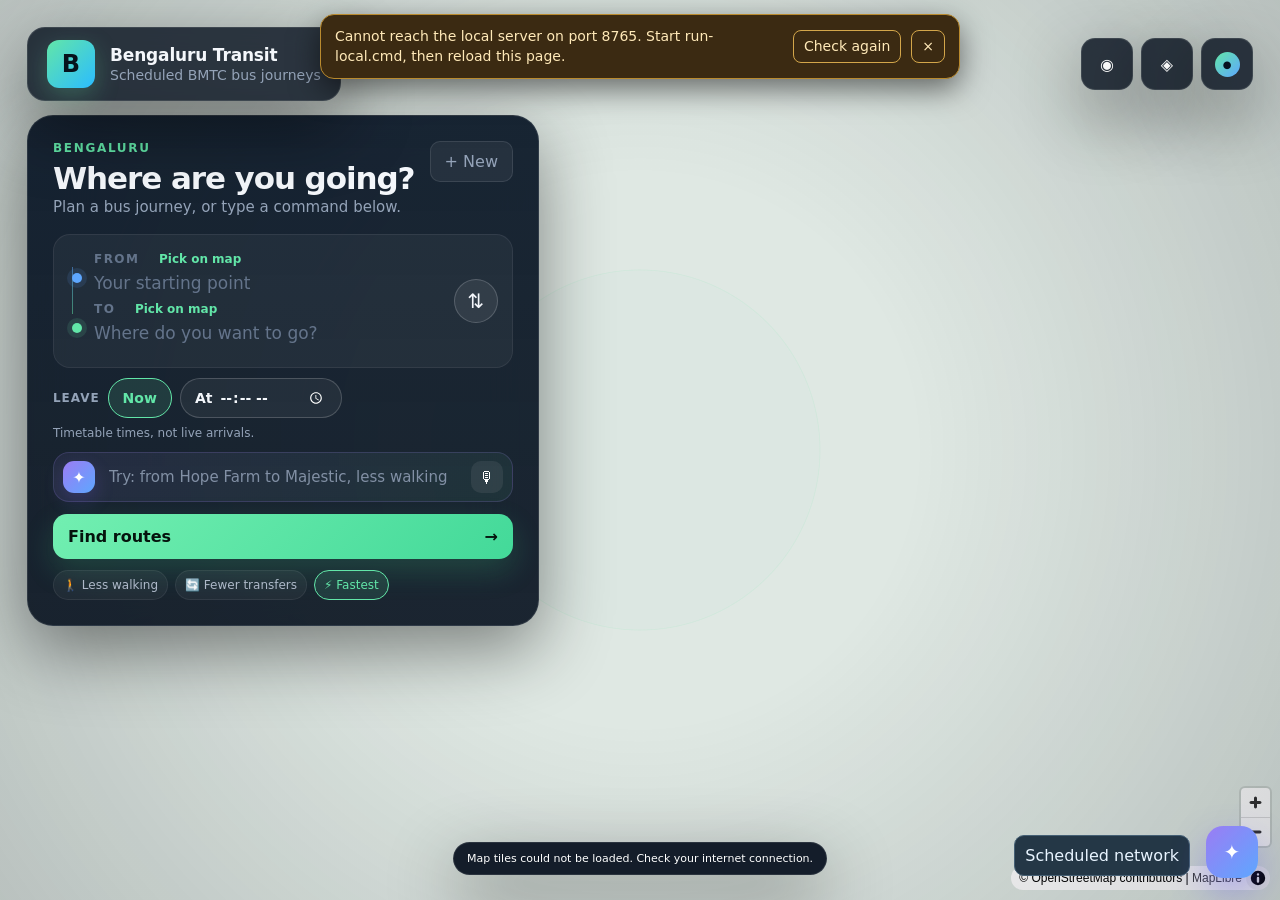
==== commit 3d0c59ec: "Improve journey dock and response speed" ====
--- a/static/index.html
+++ b/static/index.html
@@ -6,7 +6,7 @@
 
     <title>Bengaluru Transit Assistant</title>
     
-<link rel="stylesheet" href="/static/styles.css?v=20261025-gemini-1">
+<link rel="stylesheet" href="/static/styles.css?v=20261026-dock-1">
 <link rel="stylesheet" href="/static/vendor/maplibre-gl.css">
 </head>
 
@@ -192,6 +192,7 @@
             </div>
 
         </div>
+        <p id="aiStatus" class="ai-status" role="status" aria-live="polite" hidden></p>
 
 
         <button
@@ -344,6 +345,7 @@
                     <button class="quick-chip" type="button" data-preference="less_walking" aria-pressed="false">🚶 Less walking</button>
                     <button class="quick-chip" type="button" data-preference="fewer_transfers" aria-pressed="false">🔄 Fewer transfers</button>
                     <button class="quick-chip" type="button" data-preference="fastest" aria-pressed="false">⚡ Fastest</button>
+                    <button id="explainBtn" class="route-explain-btn" type="button" hidden title="A short Gemini comparison, checked against these options">✦ Explain options</button>
                 </div>
 
             </div>
@@ -408,8 +410,14 @@
         <h2>Explore the bus network</h2>
         <div id="networkResults"></div>
     </section>
+    <div id="sideDock" class="side-dock">
+    <button id="dockGrip" class="dock-grip" type="button" aria-label="Resize: drag up or down, or press to change size"><span></span></button>
+    <div class="dock-tabs" role="tablist" aria-label="Journey panels">
+        <button type="button" role="tab" class="dock-tab" data-tab="guide" aria-selected="true">🧭 Journey steps</button>
+        <button type="button" role="tab" class="dock-tab" data-tab="live" aria-selected="false">🚌 Live buses</button>
+    </div>
     <section id="journeyGuide" class="journey-guide" hidden aria-label="Journey guidance">
-        <div class="eyebrow">YOUR JOURNEY · DEVICE GPS</div>
+        <div class="dock-head"><div class="eyebrow">YOUR JOURNEY · DEVICE GPS</div><div class="dock-panel-actions"><button type="button" class="dock-fold" data-target="journeyGuide" aria-label="Fold this panel" title="Fold / unfold">▾</button><button type="button" class="dock-max" data-target="journeyGuide" aria-label="Give this panel the most room" title="Make this panel big">⤢</button></div></div>
         <h2 id="guideTitle"></h2>
         <p id="guideDetail"></p>
         <p id="guideGps" role="status" aria-live="polite">Waiting for your location…</p>
@@ -423,9 +431,11 @@
         <div id="guideRouteSummary" class="guide-route-summary"></div>
         <p class="guide-disclaimer">Journey times come from the BMTC timetable. Bus markers appear only when BMTC publishes a current position for a bus heading your way. Confirm boarding and transfers yourself.</p>
     </section>
+    <div id="dockSplitter" class="dock-splitter" role="separator" aria-orientation="horizontal" tabindex="0"
+         aria-label="Drag to share space between journey steps and live buses (double-click to reset)"><span></span></div>
     <section id="liveBusPanel" class="journey-guide live-bus-panel" hidden aria-label="BMTC live buses">
         <div class="live-head">
-        <div class="eyebrow">BMTC LIVE VEHICLES</div>
+        <div class="dock-head"><div class="eyebrow">BMTC LIVE VEHICLES</div><div class="dock-panel-actions"><button type="button" class="dock-fold" data-target="liveBusPanel" aria-label="Fold this panel" title="Fold / unfold">▾</button><button type="button" class="dock-max" data-target="liveBusPanel" aria-label="Give this panel the most room" title="Make this panel big">⤢</button></div></div>
         <h2 id="liveBusTitle">Route buses</h2>
         <p id="liveBusStatus" class="live-headline" role="status" aria-live="polite">Connecting to BMTC…</p>
         <p id="liveBusMeta" class="live-meta"></p>
@@ -439,6 +449,8 @@
         <button id="liveJourneyStart" class="start-journey-button live-journey-start" type="button" hidden>▶ Start selected journey</button>
         <details class="guide-disclaimer"><summary>About these positions</summary>Positions and update times come from BMTC’s feed. A bus is marked “heading to your stop” only when BMTC’s own stop order shows it before your boarding stop in your direction. Old or missing timestamps are labelled STALE or NO TIMESTAMP, never live.</details>
     </section>
+    </div>
+    <button id="showPanelsBtn" class="show-panels-pill" type="button" hidden aria-label="Show the trip panels again">▲ Show trip panels</button>
     <!-- STATUS -->
     <div
         id="statusToast"
@@ -468,7 +480,7 @@
 
 
 <script src="/static/vendor/maplibre-gl.js"></script>
-<script src="/static/app.js?v=20261025-gemini-1"></script>
+<script src="/static/app.js?v=20261026-dock-1"></script>
 </body>
 </html>
 
--- a/static/styles.css
+++ b/static/styles.css
@@ -2338,3 +2338,153 @@
 .chat-message .chat-ai-tag { display: block; margin-top: 6px; font-size: .78rem; color: #a9bfd0; }
 .chat-message .chat-ai-tag.notice { color: #fcd581; }
 .chat-panel.ai-on .gemini-orb { box-shadow: 0 0 0 2px #8ab4ff, 0 0 16px #8ab4ff88; }
+.route-explain-btn { border: 1px solid #6f8fd8; background: rgba(138, 180, 255, .12); color: #cfe0ff; border-radius: 99px;
+    padding: 6px 12px; font: 600 13px system-ui; cursor: pointer; }
+.route-explain-btn:hover { border-color: #8ab4ff; color: #fff; }
+.route-explain-btn[hidden] { display: none; }
+/* The chat is opened on purpose, so it sits in front of the live and guidance panels. */
+.chat-panel.open { z-index: 45; }
+
+/* Where a clicked bus is heading next */
+.bus-heading-end { padding: 4px 9px; border-radius: 8px; background: #132738; color: #dbe8ff; border: 1px solid #6f8fd8;
+    font: 600 12px system-ui; white-space: nowrap; box-shadow: 0 4px 14px #0007; pointer-events: none; }
+
+/* ===== Map focus: panels slide off the screen edges while the traveller moves the map ===== */
+.command-panel, #liveBusPanel, #journeyGuide, .brand {
+    transition: transform .42s cubic-bezier(.2, .8, .2, 1), opacity .32s ease; }
+.route-panel.open { transition: height .38s cubic-bezier(.2, .8, .2, 1), box-shadow .3s ease,
+    transform .42s cubic-bezier(.2, .8, .2, 1), opacity .32s ease; }
+body.map-focus .command-panel { transform: translateX(calc(-100% - 40px)); opacity: 0; pointer-events: none; }
+body.map-focus .route-panel.open { transform: translateY(calc(100% + 40px)); opacity: 0; pointer-events: none; }
+body.map-focus #liveBusPanel, body.map-focus #journeyGuide { transform: translateX(calc(100% + 40px)); opacity: 0; pointer-events: none; }
+body.map-focus .brand { transform: translateY(-6px); opacity: .85; }
+
+.show-panels-pill { position: fixed; left: 50%; bottom: 22px; transform: translateX(-50%); z-index: 50;
+    padding: 12px 22px; border-radius: 99px; border: 1px solid #4fd1a1; background: rgba(13, 25, 38, .94);
+    color: #e8fff5; font: 700 15px system-ui; cursor: pointer; box-shadow: 0 10px 30px #0008;
+    animation: pill-in .35s cubic-bezier(.2, .8, .2, 1); }
+.show-panels-pill:hover { background: #163245; }
+.show-panels-pill[hidden] { display: none; }
+@keyframes pill-in { from { transform: translate(-50%, 24px); opacity: 0; } to { transform: translateX(-50%); opacity: 1; } }
+@media (prefers-reduced-motion: reduce) {
+    .command-panel, #liveBusPanel, #journeyGuide, .brand, .route-panel.open { transition: none; }
+    .show-panels-pill { animation: none; }
+}
+.bus-heading-end { background: #f26b1d; color: #fff; border-color: #fff; font-size: 13px; }
+.bus-heading-board { padding: 3px 8px; border-radius: 8px; background: #fff; color: #b8440b; border: 2px solid #f26b1d;
+    font: 700 12px system-ui; white-space: nowrap; box-shadow: 0 4px 12px #0006; pointer-events: none; }
+/* The panels' entrance animations hold their position ("fill: both"), which would pin them on screen. */
+body.map-focus .command-panel, body.map-focus .route-panel, body.map-focus #liveBusPanel,
+body.map-focus #journeyGuide, body.map-focus .brand { animation: none !important; }
+@media (max-width: 760px) { .bus-heading-end, .bus-heading-board { font-size: 11px; padding: 3px 7px; } }
+
+/* ===== "Thinking" feedback while the assistant works ===== */
+.ai-status { margin: 8px 2px 0; font-size: .92rem; font-weight: 600; color: #9fe3c4; display: flex; align-items: center; gap: 8px; }
+.ai-status[hidden] { display: none; }
+.ai-status::before { content: ""; width: 14px; height: 14px; border-radius: 50%; border: 2px solid #9fe3c455;
+    border-top-color: #9fe3c4; animation: ai-spin .8s linear infinite; flex: 0 0 auto; }
+.ai-command.thinking .ai-input-wrapper { border-color: #8ab4ff; box-shadow: 0 0 0 3px #8ab4ff33; animation: ai-glow 1.4s ease-in-out infinite; }
+.ai-command.thinking .ai-icon { animation: ai-spin 1.6s linear infinite; }
+.chat-message.thinking { font-style: normal; color: #cfe0ff; }
+.chat-message.thinking::after { content: ""; display: inline-block; width: 1.4em; text-align: left; animation: ai-dots 1.2s steps(4, end) infinite; }
+@keyframes ai-spin { to { transform: rotate(360deg); } }
+@keyframes ai-glow { 50% { box-shadow: 0 0 0 5px #8ab4ff22; } }
+@keyframes ai-dots { 0% { content: ""; } 25% { content: "."; } 50% { content: ".."; } 75% { content: "..."; } }
+@media (prefers-reduced-motion: reduce) {
+    .ai-status::before, .ai-command.thinking .ai-icon, .ai-command.thinking .ai-input-wrapper, .chat-message.thinking::after { animation: none; }
+    .chat-message.thinking::after { content: "…"; }
+}
+
+/* Direction arrow on a live bus marker (points the way the bus is driving) */
+.live-bus-marker { position: relative; }
+.bus-dir { position: absolute; inset: -13px; pointer-events: none; transition: transform .5s ease; }
+.bus-dir[hidden] { display: none; }
+.bus-dir::before { content: ""; position: absolute; top: -2px; left: 50%; transform: translateX(-50%);
+    border-left: 8px solid transparent; border-right: 8px solid transparent; border-bottom: 13px solid #f26b1d;
+    filter: drop-shadow(0 0 1.5px #fff) drop-shadow(0 1px 2px #0008); }
+.bus-heading-word { color: #ffb37a; font-weight: 700; }
+/* Keep the direction arrow visible even when it points down over the route-number label */
+.bus-dir { z-index: 3; inset: -15px; }
+.bus-dir::before { border-left-width: 9px; border-right-width: 9px; border-bottom-width: 15px; top: -4px; }
+.live-bus-marker .bus-route-label { z-index: 1; }
+
+/* ===================== Side dock: journey steps + live buses share one resizable column ===================== */
+#sideDock { position: fixed; right: 22px; top: 106px; bottom: 24px; width: min(488px, calc(100vw - 44px));
+    display: flex; flex-direction: column; z-index: 30; pointer-events: none; --split: 50%; }
+#sideDock:not(.has-panel) { display: none; }
+/* Panels inside the dock are laid out by the dock, not by their old fixed positions. */
+#sideDock > #journeyGuide, #sideDock > #liveBusPanel {
+    position: relative !important; inset: auto !important; top: auto !important; bottom: auto !important;
+    left: auto !important; right: auto !important; width: auto !important; max-height: none !important;
+    margin: 0 !important; min-height: 0; overflow-y: auto; overscroll-behavior: contain; pointer-events: auto;
+    flex: 0 1 auto; transition: flex-basis .35s cubic-bezier(.2, .8, .2, 1), transform .42s cubic-bezier(.2, .8, .2, 1), opacity .32s ease; }
+#sideDock > section[hidden] { display: none !important; }
+#sideDock.both > #journeyGuide { flex: 0 0 var(--split); }
+#sideDock.both > #liveBusPanel { flex: 1 1 0; }
+#sideDock.both > #journeyGuide.folded { flex: 0 0 auto; }
+#sideDock.both > #journeyGuide.folded ~ #liveBusPanel { flex: 1 1 0; }
+#sideDock.both > #liveBusPanel.folded { flex: 0 0 auto; }
+#sideDock.both:has(> #liveBusPanel.folded) > #journeyGuide:not(.folded) { flex: 1 1 0; }
+#sideDock.dragging > section { transition: none !important; }
+
+/* Header row with fold / maximise buttons; stays visible while the panel scrolls. */
+.dock-head { display: flex; align-items: center; justify-content: space-between; gap: 10px; }
+#journeyGuide > .dock-head { position: sticky; top: -27px; margin: -27px -27px 6px; padding: 18px 27px 8px; z-index: 3;
+    background: rgb(20, 33, 46); border-radius: inherit; }
+.dock-panel-actions { display: flex; gap: 6px; flex: 0 0 auto; }
+.dock-panel-actions button { min-width: 38px; min-height: 34px; border-radius: 10px; border: 1px solid #456075;
+    background: #243746; color: #e8f4ff; font-size: 16px; cursor: pointer; transition: background .2s, transform .25s; }
+.dock-panel-actions button:hover { background: #2f4a5e; }
+section.folded .dock-fold { transform: rotate(-90deg); }
+
+/* Folded: only the header and the one-line summary stay. */
+#journeyGuide.folded > :not(.dock-head):not(#guideTitle) { display: none !important; }
+#journeyGuide.folded #guideTitle { margin: 0; font-size: 1.05rem; }
+#liveBusPanel.folded > :not(.live-head) { display: none !important; }
+#liveBusPanel.folded .live-head > :not(.dock-head):not(#liveBusStatus) { display: none !important; }
+#liveBusPanel.folded .live-head { position: static; margin-bottom: 0; border-bottom: 0; }
+#liveBusPanel.folded #liveBusStatus { font-size: 1.02rem; margin: 2px 0 0; }
+
+/* Drag handle between the two panels (desktop / tablet). */
+.dock-splitter { display: none; flex: 0 0 18px; align-items: center; justify-content: center; cursor: row-resize;
+    pointer-events: auto; touch-action: none; }
+#sideDock.both .dock-splitter { display: flex; }
+.dock-splitter span { width: 64px; height: 6px; border-radius: 99px; background: #5d7a8f; box-shadow: 0 1px 4px #0006; transition: background .2s, width .2s; }
+.dock-splitter:hover span, .dock-splitter:focus-visible span, #sideDock.dragging .dock-splitter span { background: #9fe3c4; width: 92px; }
+.dock-splitter:focus-visible { outline: none; }
+
+/* Phone-only parts are hidden on larger screens. */
+.dock-grip, .dock-tabs { display: none; }
+
+/* Slide away with the rest when the traveller moves the map. */
+body.map-focus #sideDock .dock-splitter { opacity: 0; pointer-events: none; }
+
+/* ---------- Phones: one bottom sheet, tabs, pull handle ---------- */
+@media (max-width: 760px) {
+    #sideDock { left: 8px; right: 8px; top: auto; bottom: 8px; width: auto; height: var(--dock-h, 46dvh);
+        max-height: calc(100dvh - 70px); background: rgb(20, 33, 46); border: 1px solid rgba(114, 149, 170, .35);
+        border-radius: 22px; box-shadow: 0 -10px 34px #0009; pointer-events: auto; overflow: hidden;
+        transition: height .38s cubic-bezier(.2, .8, .2, 1), transform .42s cubic-bezier(.2, .8, .2, 1), opacity .3s; }
+    #sideDock.dragging { transition: none; }
+    .dock-grip { display: grid; place-items: center; flex: 0 0 26px; width: 100%; border: 0; background: transparent;
+        cursor: ns-resize; touch-action: none; padding: 0; }
+    .dock-grip span { width: 52px; height: 5px; border-radius: 99px; background: #6f8ea3; }
+    #sideDock.both .dock-tabs { display: flex; gap: 6px; padding: 0 12px 8px; flex: 0 0 auto; }
+    .dock-tab { flex: 1; min-height: 40px; border-radius: 12px; border: 1px solid #456075; background: #1b2c3a;
+        color: #cfe0ef; font: 600 14px system-ui; }
+    .dock-tab[aria-selected="true"] { background: #2b6b57; border-color: #4fd1a1; color: #fff; }
+    #sideDock > #journeyGuide, #sideDock > #liveBusPanel { flex: 1 1 auto !important; border: 0 !important;
+        border-radius: 0 !important; box-shadow: none !important; background: transparent !important; padding-top: 4px !important; }
+    #sideDock.both.tab-guide > #liveBusPanel, #sideDock.both.tab-live > #journeyGuide { display: none !important; }
+    #sideDock .dock-splitter { display: none !important; }
+    #sideDock .dock-max { display: none; }
+    #journeyGuide > .dock-head, #liveBusPanel .live-head { background: rgb(20, 33, 46); }
+    body.map-focus #sideDock { transform: translateY(calc(100% + 30px)); opacity: 0; pointer-events: none; }
+    body.map-focus #sideDock > section { transform: none !important; }
+}
+@media (prefers-reduced-motion: reduce) { #sideDock, #sideDock > section { transition: none !important; } }
+#sideDock > #journeyGuide, #sideDock > #liveBusPanel { --gp: 27px; --live-pad: var(--gp); padding: var(--gp) !important; }
+#journeyGuide > .dock-head { top: calc(-1 * var(--gp)); margin: calc(-1 * var(--gp)) calc(-1 * var(--gp)) 6px; padding: 16px var(--gp) 8px; }
+@media (max-width: 760px) {
+    #sideDock > #journeyGuide, #sideDock > #liveBusPanel { --gp: 16px; }
+}
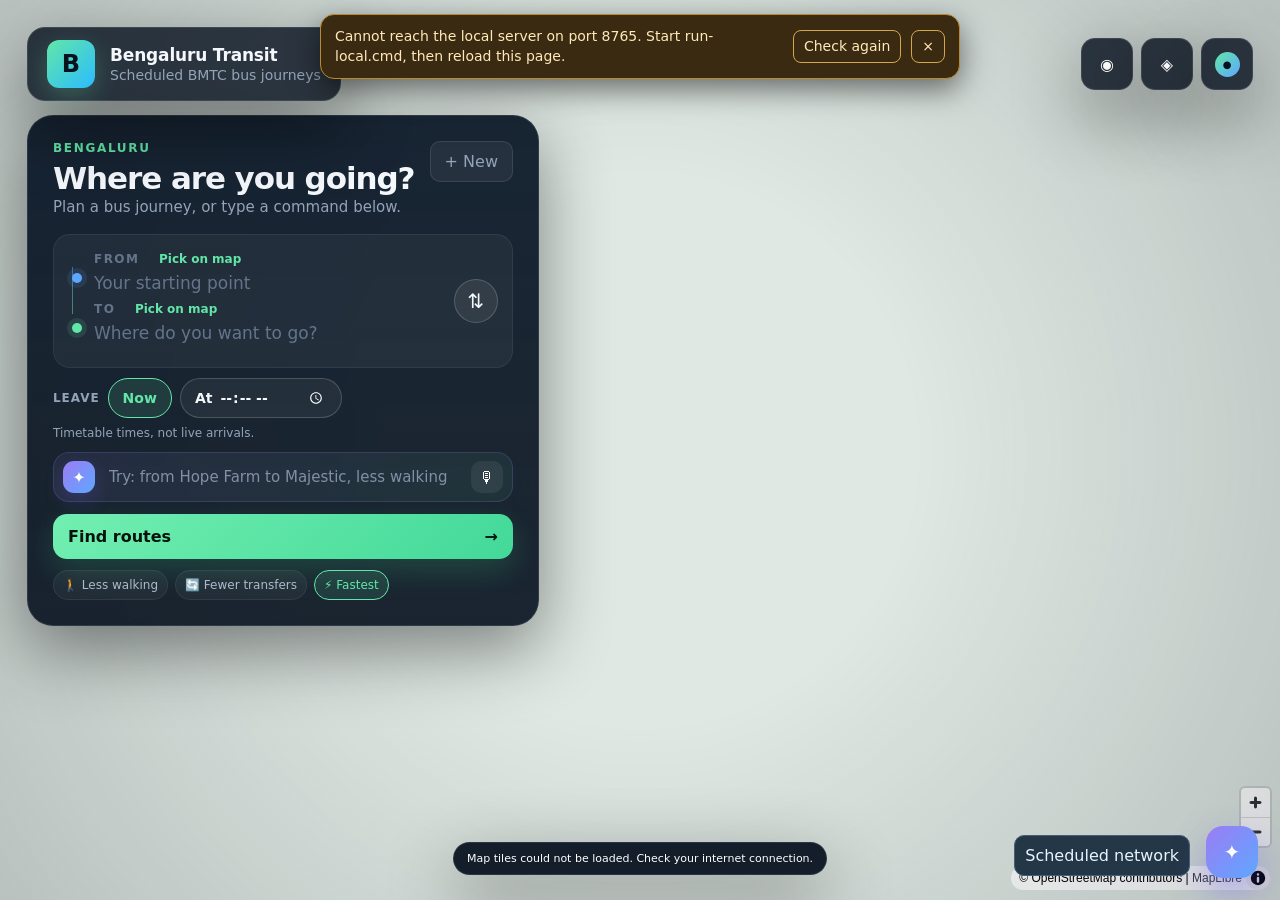
==== commit f3a55d40: "Improve place search and journey panel UI" ====
--- a/static/index.html
+++ b/static/index.html
@@ -6,7 +6,7 @@
 
     <title>Bengaluru Transit Assistant</title>
     
-<link rel="stylesheet" href="/static/styles.css?v=20261026-dock-1">
+<link rel="stylesheet" href="/static/styles.css?v=20261026-dock-2">
 <link rel="stylesheet" href="/static/vendor/maplibre-gl.css">
 </head>
 
@@ -411,13 +411,13 @@
         <div id="networkResults"></div>
     </section>
     <div id="sideDock" class="side-dock">
-    <button id="dockGrip" class="dock-grip" type="button" aria-label="Resize: drag up or down, or press to change size"><span></span></button>
+    <button id="dockGrip" class="dock-grip" type="button" aria-label="Resize: drag up or down, or press to change size" title="Pull up or down"><span></span></button>
     <div class="dock-tabs" role="tablist" aria-label="Journey panels">
         <button type="button" role="tab" class="dock-tab" data-tab="guide" aria-selected="true">🧭 Journey steps</button>
         <button type="button" role="tab" class="dock-tab" data-tab="live" aria-selected="false">🚌 Live buses</button>
     </div>
     <section id="journeyGuide" class="journey-guide" hidden aria-label="Journey guidance">
-        <div class="dock-head"><div class="eyebrow">YOUR JOURNEY · DEVICE GPS</div><div class="dock-panel-actions"><button type="button" class="dock-fold" data-target="journeyGuide" aria-label="Fold this panel" title="Fold / unfold">▾</button><button type="button" class="dock-max" data-target="journeyGuide" aria-label="Give this panel the most room" title="Make this panel big">⤢</button></div></div>
+        <div class="dock-head" title="Click to fold or unfold"><div class="dock-titles"><div class="eyebrow">YOUR JOURNEY · DEVICE GPS</div><div class="dock-sum" id="guideSum"></div></div><div class="dock-panel-actions"><button type="button" class="dock-fold" data-target="journeyGuide" aria-label="Fold this panel" title="Fold / unfold">▾</button><button type="button" class="dock-max" data-target="journeyGuide" aria-label="Give this panel the most room" title="Make this panel big">⤢</button></div></div>
         <h2 id="guideTitle"></h2>
         <p id="guideDetail"></p>
         <p id="guideGps" role="status" aria-live="polite">Waiting for your location…</p>
@@ -432,10 +432,10 @@
         <p class="guide-disclaimer">Journey times come from the BMTC timetable. Bus markers appear only when BMTC publishes a current position for a bus heading your way. Confirm boarding and transfers yourself.</p>
     </section>
     <div id="dockSplitter" class="dock-splitter" role="separator" aria-orientation="horizontal" tabindex="0"
-         aria-label="Drag to share space between journey steps and live buses (double-click to reset)"><span></span></div>
+         aria-label="Drag to share space between journey steps and live buses (double-click to reset)" title="Drag to resize · double-click to share equally"><span></span></div>
     <section id="liveBusPanel" class="journey-guide live-bus-panel" hidden aria-label="BMTC live buses">
+        <div class="dock-head" title="Click to fold or unfold"><div class="dock-titles"><div class="eyebrow">BMTC LIVE VEHICLES</div><div class="dock-sum" id="liveSum"></div></div><div class="dock-panel-actions"><button type="button" class="dock-fold" data-target="liveBusPanel" aria-label="Fold this panel" title="Fold / unfold">▾</button><button type="button" class="dock-max" data-target="liveBusPanel" aria-label="Give this panel the most room" title="Make this panel big">⤢</button></div></div>
         <div class="live-head">
-        <div class="dock-head"><div class="eyebrow">BMTC LIVE VEHICLES</div><div class="dock-panel-actions"><button type="button" class="dock-fold" data-target="liveBusPanel" aria-label="Fold this panel" title="Fold / unfold">▾</button><button type="button" class="dock-max" data-target="liveBusPanel" aria-label="Give this panel the most room" title="Make this panel big">⤢</button></div></div>
         <h2 id="liveBusTitle">Route buses</h2>
         <p id="liveBusStatus" class="live-headline" role="status" aria-live="polite">Connecting to BMTC…</p>
         <p id="liveBusMeta" class="live-meta"></p>
@@ -480,7 +480,7 @@
 
 
 <script src="/static/vendor/maplibre-gl.js"></script>
-<script src="/static/app.js?v=20261026-dock-1"></script>
+<script src="/static/app.js?v=20261026-dock-2"></script>
 </body>
 </html>
 
--- a/static/styles.css
+++ b/static/styles.css
@@ -2409,14 +2409,19 @@
 .live-bus-marker .bus-route-label { z-index: 1; }
 
 /* ===================== Side dock: journey steps + live buses share one resizable column ===================== */
+/* Desktop: two cards in a column with a drag handle between them. Each card has a slim pinned header
+   (title + one-line summary + fold/enlarge); everything else scrolls. Click a header to fold it.
+   Phone: one bottom sheet with tabs; pull it by the handle, the tabs or the header. */
 #sideDock { position: fixed; right: 22px; top: 106px; bottom: 24px; width: min(488px, calc(100vw - 44px));
     display: flex; flex-direction: column; z-index: 30; pointer-events: none; --split: 50%; }
 #sideDock:not(.has-panel) { display: none; }
 /* Panels inside the dock are laid out by the dock, not by their old fixed positions. */
 #sideDock > #journeyGuide, #sideDock > #liveBusPanel {
+    --gp: 22px; --live-pad: var(--gp); padding: 0 var(--gp) var(--gp) !important;
     position: relative !important; inset: auto !important; top: auto !important; bottom: auto !important;
     left: auto !important; right: auto !important; width: auto !important; max-height: none !important;
-    margin: 0 !important; min-height: 0; overflow-y: auto; overscroll-behavior: contain; pointer-events: auto;
+    margin: 0 !important; min-height: 0; overflow-y: auto; overflow-x: hidden; overscroll-behavior: contain; pointer-events: auto;
+    scroll-behavior: smooth; scrollbar-width: thin; scrollbar-color: #4d6a7e transparent;
     flex: 0 1 auto; transition: flex-basis .35s cubic-bezier(.2, .8, .2, 1), transform .42s cubic-bezier(.2, .8, .2, 1), opacity .32s ease; }
 #sideDock > section[hidden] { display: none !important; }
 #sideDock.both > #journeyGuide { flex: 0 0 var(--split); }
@@ -2425,25 +2430,48 @@
 #sideDock.both > #journeyGuide.folded ~ #liveBusPanel { flex: 1 1 0; }
 #sideDock.both > #liveBusPanel.folded { flex: 0 0 auto; }
 #sideDock.both:has(> #liveBusPanel.folded) > #journeyGuide:not(.folded) { flex: 1 1 0; }
-#sideDock.dragging > section { transition: none !important; }
-
-/* Header row with fold / maximise buttons; stays visible while the panel scrolls. */
-.dock-head { display: flex; align-items: center; justify-content: space-between; gap: 10px; }
-#journeyGuide > .dock-head { position: sticky; top: -27px; margin: -27px -27px 6px; padding: 18px 27px 8px; z-index: 3;
-    background: rgb(20, 33, 46); border-radius: inherit; }
+#sideDock.both:has(> #liveBusPanel.folded) > #journeyGuide.folded { flex: 0 0 auto; }
+#sideDock.dragging > section, #sideDock.dragging { transition: none !important; }
+
+/* Slim pinned header: eyebrow + (once scrolled or folded) a one-line summary, and the buttons. */
+#sideDock > section > .dock-head { position: sticky; top: 0; z-index: 4; display: flex; align-items: center;
+    justify-content: space-between; gap: 10px; margin: 0 calc(-1 * var(--gp)) 8px; padding: 13px var(--gp) 11px;
+    min-height: 60px; box-sizing: border-box; background: rgb(20, 33, 46); cursor: pointer; user-select: none;
+    border-bottom: 1px solid transparent; transition: border-color .2s; }
+#sideDock > section.scrolled > .dock-head, #sideDock > section.folded > .dock-head { border-bottom-color: rgba(114, 149, 170, .28); }
+#sideDock > section.folded > .dock-head { margin-bottom: 0; border-bottom-color: transparent; }
+.dock-titles { display: flex; flex-direction: column; gap: 3px; min-width: 0; flex: 1 1 auto; }
+.dock-titles .eyebrow { margin: 0; }
+.dock-sum { display: block; max-height: 0; opacity: 0; overflow: hidden; white-space: nowrap; text-overflow: ellipsis;
+    font-weight: 700; font-size: 15px; line-height: 1.3; color: #f4f9ff; transition: max-height .25s, opacity .25s; }
+#sideDock > section.scrolled .dock-sum, #sideDock > section.folded .dock-sum, #sideDock.peek .dock-sum { max-height: 22px; opacity: 1; }
 .dock-panel-actions { display: flex; gap: 6px; flex: 0 0 auto; }
-.dock-panel-actions button { min-width: 38px; min-height: 34px; border-radius: 10px; border: 1px solid #456075;
+.dock-panel-actions button { min-width: 38px; min-height: 36px; border-radius: 10px; border: 1px solid #456075;
     background: #243746; color: #e8f4ff; font-size: 16px; cursor: pointer; transition: background .2s, transform .25s; }
 .dock-panel-actions button:hover { background: #2f4a5e; }
+.dock-panel-actions button:focus-visible { outline: 2px solid #9fe3c4; outline-offset: 2px; }
 section.folded .dock-fold { transform: rotate(-90deg); }
-
-/* Folded: only the header and the one-line summary stay. */
-#journeyGuide.folded > :not(.dock-head):not(#guideTitle) { display: none !important; }
-#journeyGuide.folded #guideTitle { margin: 0; font-size: 1.05rem; }
-#liveBusPanel.folded > :not(.live-head) { display: none !important; }
-#liveBusPanel.folded .live-head > :not(.dock-head):not(#liveBusStatus) { display: none !important; }
-#liveBusPanel.folded .live-head { position: static; margin-bottom: 0; border-bottom: 0; }
-#liveBusPanel.folded #liveBusStatus { font-size: 1.02rem; margin: 2px 0 0; }
+.dock-max[aria-pressed="true"] { background: #2b6b57; border-color: #4fd1a1; }
+#sideDock > section > .dock-head:hover .dock-fold { background: #2f4a5e; }
+
+/* The live panel's title block now scrolls with its content (only the slim header stays pinned). */
+#sideDock .live-bus-panel .live-head { position: static; margin: 0 0 10px; padding: 0 0 10px; background: none;
+    border-radius: 0; border-bottom: 1px solid rgba(114, 149, 170, .22); }
+#sideDock #guideTitle, #sideDock #liveBusTitle { margin-top: 2px; }
+
+/* Folded: only the header (with its summary) stays. */
+#sideDock > #journeyGuide.folded, #sideDock > #liveBusPanel.folded { padding-bottom: 0 !important; overflow: hidden; }
+#sideDock > section.folded > :not(.dock-head) { display: none !important; }
+
+/* "More below" hint at the bottom of a panel; tap it to scroll on. */
+.dock-more { position: sticky; bottom: calc(-1 * var(--gp)); z-index: 3; display: flex; align-items: flex-end;
+    justify-content: center; height: 46px; margin: -46px calc(-1 * var(--gp)) calc(-1 * var(--gp)); padding-bottom: 8px;
+    box-sizing: border-box; background: linear-gradient(rgba(20, 33, 46, 0), rgb(20, 33, 46) 70%);
+    opacity: 0; pointer-events: none; transition: opacity .2s; border: 0; width: calc(100% + 2 * var(--gp)); }
+.dock-more span { pointer-events: auto; padding: 4px 12px; border-radius: 99px; border: 1px solid #456075; background: #1b2c3a;
+    color: #cfe0ef; font: 600 12px system-ui, sans-serif; cursor: pointer; box-shadow: 0 2px 8px #0007; }
+#sideDock > section.more-below > .dock-more { opacity: 1; }
+#sideDock > section:not(.more-below) > .dock-more span { pointer-events: none; }
 
 /* Drag handle between the two panels (desktop / tablet). */
 .dock-splitter { display: none; flex: 0 0 18px; align-items: center; justify-content: center; cursor: row-resize;
@@ -2458,33 +2486,40 @@
 
 /* Slide away with the rest when the traveller moves the map. */
 body.map-focus #sideDock .dock-splitter { opacity: 0; pointer-events: none; }
+/* Status messages appear beside the dock, never on top of it. */
+@media (min-width: 761px) { body.dock-open .status-toast { left: calc((100vw - min(488px, calc(100vw - 44px)) - 22px) / 2); } }
 
 /* ---------- Phones: one bottom sheet, tabs, pull handle ---------- */
 @media (max-width: 760px) {
     #sideDock { left: 8px; right: 8px; top: auto; bottom: 8px; width: auto; height: var(--dock-h, 46dvh);
-        max-height: calc(100dvh - 70px); background: rgb(20, 33, 46); border: 1px solid rgba(114, 149, 170, .35);
+        max-height: calc(100dvh - 70px); min-height: 140px; background: rgb(20, 33, 46); border: 1px solid rgba(114, 149, 170, .35);
         border-radius: 22px; box-shadow: 0 -10px 34px #0009; pointer-events: auto; overflow: hidden;
         transition: height .38s cubic-bezier(.2, .8, .2, 1), transform .42s cubic-bezier(.2, .8, .2, 1), opacity .3s; }
-    #sideDock.dragging { transition: none; }
-    .dock-grip { display: grid; place-items: center; flex: 0 0 26px; width: 100%; border: 0; background: transparent;
+    .dock-grip { display: grid; place-items: center; flex: 0 0 24px; width: 100%; border: 0; background: transparent;
         cursor: ns-resize; touch-action: none; padding: 0; }
-    .dock-grip span { width: 52px; height: 5px; border-radius: 99px; background: #6f8ea3; }
-    #sideDock.both .dock-tabs { display: flex; gap: 6px; padding: 0 12px 8px; flex: 0 0 auto; }
+    .dock-grip span { width: 52px; height: 5px; border-radius: 99px; background: #6f8ea3; transition: background .2s, width .2s; }
+    #sideDock.dragging .dock-grip span { background: #9fe3c4; width: 72px; }
+    #sideDock.both .dock-tabs { display: flex; gap: 6px; padding: 0 12px 6px; flex: 0 0 auto; touch-action: none; }
     .dock-tab { flex: 1; min-height: 40px; border-radius: 12px; border: 1px solid #456075; background: #1b2c3a;
         color: #cfe0ef; font: 600 14px system-ui; }
     .dock-tab[aria-selected="true"] { background: #2b6b57; border-color: #4fd1a1; color: #fff; }
-    #sideDock > #journeyGuide, #sideDock > #liveBusPanel { flex: 1 1 auto !important; border: 0 !important;
-        border-radius: 0 !important; box-shadow: none !important; background: transparent !important; padding-top: 4px !important; }
+    #sideDock > #journeyGuide, #sideDock > #liveBusPanel { --gp: 16px; flex: 1 1 auto !important; border: 0 !important;
+        border-radius: 0 !important; box-shadow: none !important; background: transparent !important; }
+    #sideDock > section > .dock-head { min-height: 54px; padding: 8px var(--gp) 9px; touch-action: none; cursor: ns-resize; }
     #sideDock.both.tab-guide > #liveBusPanel, #sideDock.both.tab-live > #journeyGuide { display: none !important; }
     #sideDock .dock-splitter { display: none !important; }
     #sideDock .dock-max { display: none; }
-    #journeyGuide > .dock-head, #liveBusPanel .live-head { background: rgb(20, 33, 46); }
+    /* Folding is a desktop idea; on a phone the sheet's height does that job. */
+    #sideDock > section.folded > :not(.dock-head):not(.dock-more) { display: revert !important; }
+    #sideDock > #journeyGuide.folded, #sideDock > #liveBusPanel.folded { padding-bottom: var(--gp) !important; overflow-y: auto; }
+    #sideDock > section.folded .dock-fold { transform: none; }
+    /* Smallest size: just the tabs and a one-line summary, so the map is free. */
+    #sideDock.peek > section > :not(.dock-head) { display: none !important; }
+    #sideDock.peek > #journeyGuide, #sideDock.peek > #liveBusPanel { overflow: hidden; padding-bottom: 0 !important; }
+    #sideDock.peek > section > .dock-head { border-bottom-color: transparent; margin-bottom: 0; }
+    #sideDock.peek .dock-fold { transform: rotate(180deg); }
     body.map-focus #sideDock { transform: translateY(calc(100% + 30px)); opacity: 0; pointer-events: none; }
     body.map-focus #sideDock > section { transform: none !important; }
-}
-@media (prefers-reduced-motion: reduce) { #sideDock, #sideDock > section { transition: none !important; } }
-#sideDock > #journeyGuide, #sideDock > #liveBusPanel { --gp: 27px; --live-pad: var(--gp); padding: var(--gp) !important; }
-#journeyGuide > .dock-head { top: calc(-1 * var(--gp)); margin: calc(-1 * var(--gp)) calc(-1 * var(--gp)) 6px; padding: 16px var(--gp) 8px; }
-@media (max-width: 760px) {
-    #sideDock > #journeyGuide, #sideDock > #liveBusPanel { --gp: 16px; }
-}
+    body.dock-open:not(.map-focus) .status-toast { bottom: calc(var(--dock-space, 0px) + 14px); }
+}
+@media (prefers-reduced-motion: reduce) { #sideDock, #sideDock > section { transition: none !important; scroll-behavior: auto; } }
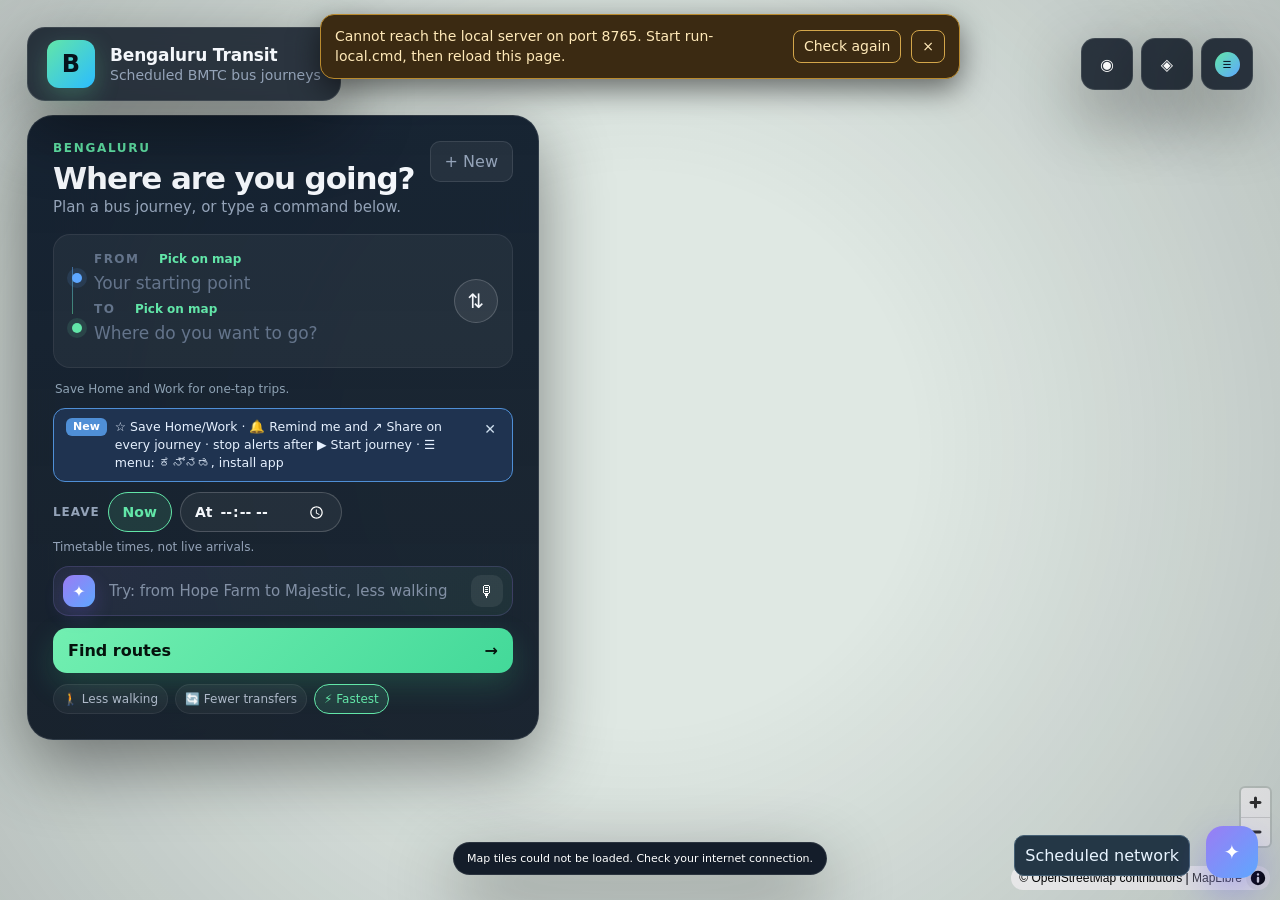
==== commit 177198b9: "Add everyday journey features and PWA support" ====
--- a/static/index.html
+++ b/static/index.html
@@ -5,8 +5,13 @@
     <meta name="viewport" content="width=device-width, initial-scale=1.0">
 
     <title>Bengaluru Transit Assistant</title>
+    <meta name="theme-color" content="#14212e">
+    <meta name="description" content="Plan BMTC bus journeys in Bengaluru, with live bus positions when BMTC publishes them.">
+    <link rel="manifest" href="/manifest.webmanifest">
+    <link rel="icon" href="/static/icons/icon-192.png" type="image/png">
+    <link rel="apple-touch-icon" href="/static/icons/icon-192.png">
     
-<link rel="stylesheet" href="/static/styles.css?v=20261026-dock-2">
+<link rel="stylesheet" href="/static/styles.css?v=20261027-features-2">
 <link rel="stylesheet" href="/static/vendor/maplibre-gl.css">
 </head>
 
@@ -24,10 +29,8 @@
             <div class="brand-mark">B</div>
 
             <div>
-                <div class="brand-title">Bengaluru Transit</div>
-                <div class="brand-subtitle">
-                    Scheduled BMTC bus journeys
-                </div>
+                <div class="brand-title" data-i18n>Bengaluru Transit</div>
+                <div class="brand-subtitle" data-i18n>Scheduled BMTC bus journeys</div>
             </div>
         </div>
 
@@ -36,7 +39,7 @@
             <button
                 id="locateBtn"
                 class="icon-button"
-                title="Use my location"
+                title="Use my location" data-i18n-title
             >
                 ◉
             </button>
@@ -44,7 +47,7 @@
             <button
                 id="layersBtn"
                 class="icon-button"
-                title="Map layers"
+                title="Map layers" data-i18n-title
             >
                 ◈
             </button>
@@ -52,9 +55,10 @@
             <button
                 id="profileBtn"
                 class="profile-button"
-                title="Travel preferences"
-            >
-                <span>●</span>
+                title="Language, saved places and app" data-i18n-title
+                aria-haspopup="true"
+            >
+                <span>☰</span>
             </button>
 
         </div>
@@ -72,20 +76,16 @@
                     BENGALURU
                 </div>
 
-                <h1>
-                    Where are you going?
-                </h1>
-
-                <p>
-                    Plan a bus journey, or type a command below.
-                </p>
+                <h1 data-i18n>Where are you going?</h1>
+
+                <p data-i18n>Plan a bus journey, or type a command below.</p>
             </div>
 
             <button
                 id="newJourneyBtn"
                 class="small-button"
             >
-                + New
+                <span data-i18n>+ New</span>
             </button>
 
         </div>
@@ -101,14 +101,14 @@
                 <div class="search-field">
 
                     <label for="originInput">
-                        FROM <button type="button" id="originMapBtn" class="map-point-button">Pick on map</button>
+                        <span data-i18n>FROM</span> <button type="button" id="originMapBtn" class="map-point-button" data-i18n>Pick on map</button>
                     </label>
 
                     <input
                         id="originInput"
                         type="text"
                         autocomplete="off"
-                        placeholder="Your starting point"
+                        placeholder="Your starting point" data-i18n-ph
                     >
 
                     <div
@@ -132,14 +132,14 @@
                 <div class="search-field">
 
                     <label for="destinationInput">
-                        TO <button type="button" id="destinationMapBtn" class="map-point-button">Pick on map</button>
+                        <span data-i18n>TO</span> <button type="button" id="destinationMapBtn" class="map-point-button" data-i18n>Pick on map</button>
                     </label>
 
                     <input
                         id="destinationInput"
                         type="text"
                         autocomplete="off"
-                        placeholder="Where do you want to go?"
+                        placeholder="Where do you want to go?" data-i18n-ph
                     >
 
                     <div
@@ -154,15 +154,20 @@
         </div>
 
 
+        <!-- SAVED PLACES / RECENT TRIPS -->
+        <div id="placeChips" class="place-chips" aria-label="Saved places and recent trips"></div>
+        <div id="reminderPill" class="reminder-pill" role="status" hidden></div>
+        <div id="whatsNew" class="whats-new" role="note" hidden></div>
+
         <!-- DEPARTURE TIME -->
         <div class="depart-row" role="group" aria-label="When do you want to leave?">
-            <span class="depart-label" id="departLabel">LEAVE</span>
-            <button type="button" id="departNow" class="depart-chip active" aria-pressed="true">Now</button>
+            <span class="depart-label" id="departLabel" data-i18n>LEAVE</span>
+            <button type="button" id="departNow" class="depart-chip active" aria-pressed="true" data-i18n>Now</button>
             <label class="depart-chip depart-time-chip" for="departInput">
-                <span>At</span>
+                <span data-i18n>At</span>
                 <input id="departInput" type="time" aria-labelledby="departLabel" step="300">
             </label>
-            <span id="departHint" class="depart-hint">Timetable times, not live arrivals.</span>
+            <span id="departHint" class="depart-hint" data-i18n>Timetable times, not live arrivals.</span>
         </div>
 
         <!-- AI COMMAND -->
@@ -177,7 +182,7 @@
                 <input
                     id="aiInput"
                     type="text"
-                    placeholder="Try: from Hope Farm to Majestic, less walking"
+                    placeholder="Try: from Hope Farm to Majestic, less walking" data-i18n-ph
                     autocomplete="off"
                 >
 
@@ -199,7 +204,7 @@
             id="planBtn"
             class="primary-button"
         >
-            <span>Find routes</span>
+            <span data-i18n>Find routes</span>
             <span>→</span>
         </button>
 
@@ -208,15 +213,15 @@
         <div class="quick-actions">
 
             <button class="quick-chip" type="button" data-preference="less_walking" aria-pressed="false">
-                🚶 Less walking
+                <span data-i18n>🚶 Less walking</span>
             </button>
 
             <button class="quick-chip" type="button" data-preference="fewer_transfers" aria-pressed="false">
-                🔄 Fewer transfers
+                <span data-i18n>🔄 Fewer transfers</span>
             </button>
 
             <button class="quick-chip" type="button" data-preference="fastest" aria-pressed="false">
-                ⚡ Fastest
+                <span data-i18n>⚡ Fastest</span>
             </button>
 
         </div>
@@ -413,20 +418,23 @@
     <div id="sideDock" class="side-dock">
     <button id="dockGrip" class="dock-grip" type="button" aria-label="Resize: drag up or down, or press to change size" title="Pull up or down"><span></span></button>
     <div class="dock-tabs" role="tablist" aria-label="Journey panels">
-        <button type="button" role="tab" class="dock-tab" data-tab="guide" aria-selected="true">🧭 Journey steps</button>
-        <button type="button" role="tab" class="dock-tab" data-tab="live" aria-selected="false">🚌 Live buses</button>
+        <button type="button" role="tab" class="dock-tab" data-tab="guide" aria-selected="true" data-i18n>🧭 Journey steps</button>
+        <button type="button" role="tab" class="dock-tab" data-tab="live" aria-selected="false" data-i18n>🚌 Live buses</button>
     </div>
     <section id="journeyGuide" class="journey-guide" hidden aria-label="Journey guidance">
-        <div class="dock-head" title="Click to fold or unfold"><div class="dock-titles"><div class="eyebrow">YOUR JOURNEY · DEVICE GPS</div><div class="dock-sum" id="guideSum"></div></div><div class="dock-panel-actions"><button type="button" class="dock-fold" data-target="journeyGuide" aria-label="Fold this panel" title="Fold / unfold">▾</button><button type="button" class="dock-max" data-target="journeyGuide" aria-label="Give this panel the most room" title="Make this panel big">⤢</button></div></div>
+        <div class="dock-head" title="Click to fold or unfold"><div class="dock-titles"><div class="eyebrow" data-i18n>YOUR JOURNEY · DEVICE GPS</div><div class="dock-sum" id="guideSum"></div></div><div class="dock-panel-actions"><button type="button" class="dock-fold" data-target="journeyGuide" aria-label="Fold this panel" title="Fold / unfold">▾</button><button type="button" class="dock-max" data-target="journeyGuide" aria-label="Give this panel the most room" title="Make this panel big">⤢</button></div></div>
+        <div id="guideAlert" class="guide-alert" role="alert" hidden></div>
         <h2 id="guideTitle"></h2>
         <p id="guideDetail"></p>
         <p id="guideGps" role="status" aria-live="polite">Waiting for your location…</p>
         <div class="guide-controls">
-            <button id="guidePrev" type="button">Previous</button>
+            <button id="guidePrev" type="button" data-i18n>Previous</button>
             <button id="guideNext" type="button">Next step</button>
             <button id="guideFollow" type="button">Recenter</button>
-            <button id="guideOptions" type="button">Route options</button>
-            <button id="guideStop" type="button">Stop</button>
+            <button id="guideOptions" type="button" data-i18n>Route options</button>
+            <button id="guideStop" type="button" data-i18n>Stop</button>
+            <button id="guideAlertToggle" type="button" aria-pressed="true">🔔 Stop alerts on</button>
+            <button id="guideShare" type="button" data-i18n>↗ Share trip</button>
         </div>
         <div id="guideRouteSummary" class="guide-route-summary"></div>
         <p class="guide-disclaimer">Journey times come from the BMTC timetable. Bus markers appear only when BMTC publishes a current position for a bus heading your way. Confirm boarding and transfers yourself.</p>
@@ -434,12 +442,13 @@
     <div id="dockSplitter" class="dock-splitter" role="separator" aria-orientation="horizontal" tabindex="0"
          aria-label="Drag to share space between journey steps and live buses (double-click to reset)" title="Drag to resize · double-click to share equally"><span></span></div>
     <section id="liveBusPanel" class="journey-guide live-bus-panel" hidden aria-label="BMTC live buses">
-        <div class="dock-head" title="Click to fold or unfold"><div class="dock-titles"><div class="eyebrow">BMTC LIVE VEHICLES</div><div class="dock-sum" id="liveSum"></div></div><div class="dock-panel-actions"><button type="button" class="dock-fold" data-target="liveBusPanel" aria-label="Fold this panel" title="Fold / unfold">▾</button><button type="button" class="dock-max" data-target="liveBusPanel" aria-label="Give this panel the most room" title="Make this panel big">⤢</button></div></div>
+        <div class="dock-head" title="Click to fold or unfold"><div class="dock-titles"><div class="eyebrow" data-i18n>BMTC LIVE VEHICLES</div><div class="dock-sum" id="liveSum"></div></div><div class="dock-panel-actions"><button type="button" class="dock-fold" data-target="liveBusPanel" aria-label="Fold this panel" title="Fold / unfold">▾</button><button type="button" class="dock-max" data-target="liveBusPanel" aria-label="Give this panel the most room" title="Make this panel big">⤢</button></div></div>
         <div class="live-head">
         <h2 id="liveBusTitle">Route buses</h2>
         <p id="liveBusStatus" class="live-headline" role="status" aria-live="polite">Connecting to BMTC…</p>
         <p id="liveBusMeta" class="live-meta"></p>
-        <div class="guide-controls live-top-controls"><button id="liveBusRefresh" type="button">Refresh now</button><button id="liveBusStop" type="button">Stop live tracking</button></div>
+        <p id="liveReliability" class="live-reliability" hidden></p>
+        <div class="guide-controls live-top-controls"><button id="liveBusRefresh" type="button">Refresh now</button><button id="liveBusStop" type="button" data-i18n>Stop live tracking</button></div>
         </div>
         <div id="liveBusList"></div>
         <div class="live-map-actions"><button id="liveBusFit" class="live-bus-button" type="button">Show these buses on the map</button>
@@ -450,7 +459,8 @@
         <details class="guide-disclaimer"><summary>About these positions</summary>Positions and update times come from BMTC’s feed. A bus is marked “heading to your stop” only when BMTC’s own stop order shows it before your boarding stop in your direction. Old or missing timestamps are labelled STALE or NO TIMESTAMP, never live.</details>
     </section>
     </div>
-    <button id="showPanelsBtn" class="show-panels-pill" type="button" hidden aria-label="Show the trip panels again">▲ Show trip panels</button>
+    <button id="showPanelsBtn" class="show-panels-pill" type="button" hidden aria-label="Show the trip panels again" data-i18n>▲ Show trip panels</button>
+    <div id="quickMenu" class="quick-menu" hidden></div>
     <!-- STATUS -->
     <div
         id="statusToast"
@@ -480,7 +490,8 @@
 
 
 <script src="/static/vendor/maplibre-gl.js"></script>
-<script src="/static/app.js?v=20261026-dock-2"></script>
+<script src="/static/i18n.js?v=20261027-features-2"></script>
+<script src="/static/app.js?v=20261027-features-2"></script>
 </body>
 </html>
 
--- a/static/styles.css
+++ b/static/styles.css
@@ -2523,3 +2523,73 @@
     body.dock-open:not(.map-focus) .status-toast { bottom: calc(var(--dock-space, 0px) + 14px); }
 }
 @media (prefers-reduced-motion: reduce) { #sideDock, #sideDock > section { transition: none !important; scroll-behavior: auto; } }
+
+/* ===================== Saved places, reminders, quick menu ===================== */
+.place-chips { display: flex; flex-wrap: wrap; gap: 6px; margin: 10px 0 2px; min-height: 0; }
+.place-chips:empty { display: none; }
+.place-chip { padding: 6px 11px; border-radius: 999px; border: 1px solid rgba(255,255,255,.1); background: rgba(255,255,255,.05);
+    color: #d6e2ee; font: 600 12.5px system-ui, sans-serif; cursor: pointer; transition: background .2s, border-color .2s; }
+.place-chip:hover { background: rgba(255,255,255,.1); border-color: rgba(98,230,168,.45); }
+.place-chip.save { border-style: dashed; color: #9fe3c4; }
+.place-hint { font-size: 12px; color: #8ea2b4; padding: 4px 2px; }
+.reminder-pill { display: flex; align-items: center; justify-content: space-between; gap: 8px; margin: 8px 0 0; padding: 8px 10px 8px 12px;
+    border-radius: 12px; background: #233a2f; border: 1px solid #3f8f6c; color: #dfffee; font-size: 12.5px; line-height: 1.35; }
+.reminder-pill[hidden] { display: none; }
+.reminder-pill button { flex: 0 0 auto; border: 0; background: transparent; color: #cfeedd; font-size: 14px; cursor: pointer; padding: 2px 6px; }
+
+.quick-menu { position: fixed; z-index: 80; width: min(320px, calc(100vw - 16px)); max-height: min(70vh, 520px); overflow-y: auto;
+    padding: 10px; border-radius: 16px; background: rgb(20, 33, 46); border: 1px solid rgba(114,149,170,.4);
+    box-shadow: 0 16px 40px #000a; color: #e8f4ff; font-size: 13.5px; }
+.quick-menu[hidden] { display: none; }
+.qm-title { font: 700 11px system-ui, sans-serif; letter-spacing: .08em; text-transform: uppercase; color: #62e6a8; margin: 8px 4px 6px; }
+.qm-title:first-child { margin-top: 2px; }
+.qm-item { display: block; width: 100%; text-align: left; padding: 9px 10px; margin: 2px 0; border-radius: 10px; border: 0;
+    background: transparent; color: #e8f4ff; font: inherit; cursor: pointer; }
+.qm-item:hover { background: #243746; }
+.qm-item.subtle { color: #8ea2b4; font-size: 12.5px; }
+.qm-row { display: flex; align-items: center; justify-content: space-between; gap: 8px; padding: 6px 4px; border-bottom: 1px solid rgba(114,149,170,.15); }
+.qm-row > span:first-child { min-width: 0; overflow: hidden; text-overflow: ellipsis; white-space: nowrap; }
+.qm-actions { display: flex; gap: 4px; flex: 0 0 auto; }
+.qm-actions button { padding: 5px 8px; border-radius: 8px; border: 1px solid #456075; background: #243746; color: #e8f4ff;
+    font: 600 12px system-ui, sans-serif; cursor: pointer; }
+.qm-actions button[aria-pressed="true"] { background: #2b6b57; border-color: #4fd1a1; }
+.qm-note { margin: 6px 4px; color: #8ea2b4; font-size: 12px; line-height: 1.4; }
+.qm-link { width: 100%; box-sizing: border-box; border-radius: 8px; background: #0f1b26; color: #e8f4ff; border: 1px solid #456075; padding: 8px; font: 12px ui-monospace, monospace; }
+
+/* ===================== Journey cards: reminder / share, reliability, metro ===================== */
+.card-tools { display: flex; flex-wrap: wrap; gap: 6px; margin: 8px 0 2px; }
+.card-tool { padding: 6px 10px; border-radius: 10px; border: 1px solid rgba(255,255,255,.12); background: rgba(255,255,255,.05);
+    color: #d6e2ee; font: 600 12.5px system-ui, sans-serif; cursor: pointer; }
+.card-tool:hover { background: rgba(255,255,255,.1); }
+.leg-reliability { color: #b9d7ff; }
+.leg.metro .leg-icon { filter: saturate(1.2); }
+.metro-line { display: inline-block; padding: 1px 7px; margin-right: 2px; border-radius: 6px; font-size: 11px; font-weight: 800;
+    letter-spacing: .03em; color: #fff; background: var(--line, #6a5acd); vertical-align: 1px; }
+.live-reliability { margin: 4px 0 2px; font-size: 12.5px; line-height: 1.4; color: #b9d7ff; }
+.live-reliability[hidden] { display: none; }
+
+/* ===================== Guidance: stop alerts and "missed it?" ===================== */
+.guide-alert { display: flex; align-items: center; gap: 8px; flex-wrap: wrap; margin: 8px 0; padding: 10px 12px; border-radius: 12px;
+    font-weight: 700; line-height: 1.4; animation: guideAlertIn .3s ease; }
+.guide-alert[hidden] { display: none; }
+.guide-alert > span { flex: 1 1 200px; }
+.guide-alert.info { background: #1f3a5c; border: 1px solid #4f8fd6; color: #e6f1ff; }
+.guide-alert.warn { background: #4a3816; border: 1px solid #d9a441; color: #fff3da; }
+.guide-alert.urgent { background: #5a1f2a; border: 1px solid #ff7a8a; color: #fff; font-size: 1.05rem; }
+.guide-alert-action { padding: 6px 10px; border-radius: 9px; border: 1px solid currentColor; background: rgba(255,255,255,.1);
+    color: inherit; font: 700 12.5px system-ui, sans-serif; cursor: pointer; }
+.guide-alert-close { border: 0; background: transparent; color: inherit; opacity: .75; cursor: pointer; font-size: 14px; padding: 2px 4px; }
+#guideAlertToggle[aria-pressed="false"] { opacity: .75; }
+@keyframes guideAlertIn { from { transform: translateY(-4px); opacity: 0; } to { transform: none; opacity: 1; } }
+@media (prefers-reduced-motion: reduce) { .guide-alert { animation: none; } }
+
+/* One-time "what's new" note and the card's quick tools right under Start journey */
+.whats-new { display: flex; align-items: flex-start; gap: 8px; margin: 8px 0 0; padding: 9px 10px 9px 12px; border-radius: 12px;
+    background: #1f3350; border: 1px solid #4f8fd6; color: #e6f1ff; font-size: 12.5px; line-height: 1.45; }
+.whats-new[hidden] { display: none; }
+.whats-new strong { flex: 0 0 auto; padding: 1px 7px; border-radius: 6px; background: #4f8fd6; color: #fff; font-size: 11px; }
+.whats-new span { flex: 1 1 auto; }
+.whats-new button { flex: 0 0 auto; border: 0; background: transparent; color: #cfe0ef; cursor: pointer; font-size: 14px; }
+.journey-route-card .card-tools { margin: 8px 0 6px; }
+.journey-route-card .card-tool { flex: 1 1 auto; text-align: center; }
+.route-metric.reliability { color: #b9d7ff; }
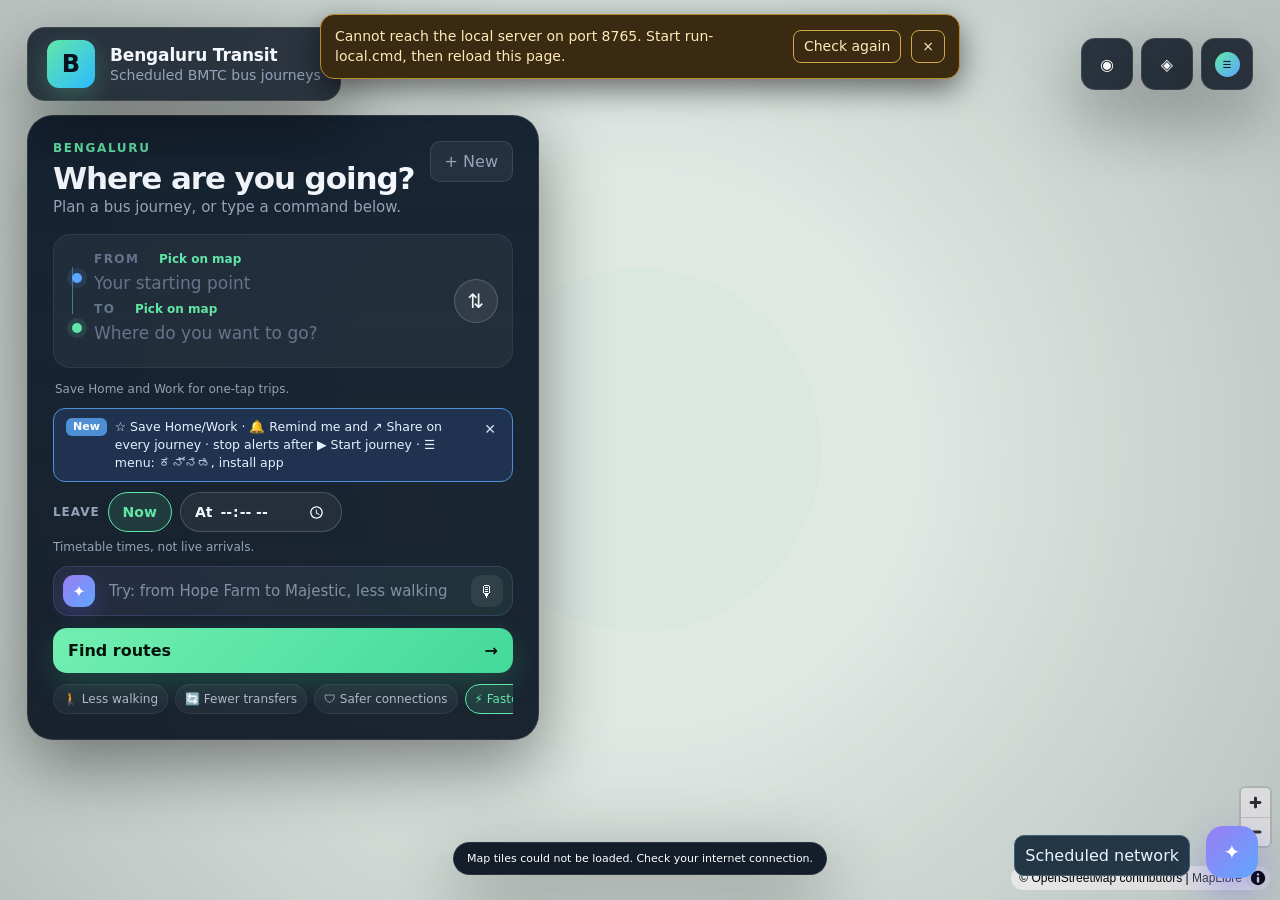
==== commit 354bea08: "Add journey confidence and safer connection routing" ====
--- a/static/index.html
+++ b/static/index.html
@@ -220,6 +220,10 @@
                 <span data-i18n>🔄 Fewer transfers</span>
             </button>
 
+            <button class="quick-chip" type="button" data-preference="safer_connections" aria-pressed="false">
+                <span data-i18n>🛡 Safer connections</span>
+            </button>
+
             <button class="quick-chip" type="button" data-preference="fastest" aria-pressed="false">
                 <span data-i18n>⚡ Fastest</span>
             </button>
@@ -349,6 +353,7 @@
                 <div class="route-prefs" role="group" aria-label="Rank journeys by">
                     <button class="quick-chip" type="button" data-preference="less_walking" aria-pressed="false">🚶 Less walking</button>
                     <button class="quick-chip" type="button" data-preference="fewer_transfers" aria-pressed="false">🔄 Fewer transfers</button>
+                    <button class="quick-chip" type="button" data-preference="safer_connections" aria-pressed="false">🛡 Safer connections</button>
                     <button class="quick-chip" type="button" data-preference="fastest" aria-pressed="false">⚡ Fastest</button>
                     <button id="explainBtn" class="route-explain-btn" type="button" hidden title="A short Gemini comparison, checked against these options">✦ Explain options</button>
                 </div>
--- a/static/styles.css
+++ b/static/styles.css
@@ -1375,6 +1375,30 @@
     font-size: 11px;
     line-height: 1.35;
 }
+
+/* Journey Confidence: transfer resilience, not a claim that a bus will be on time. */
+.journey-confidence {
+    margin: 10px 0;
+    padding: 10px 11px;
+    border: 1px solid rgba(255,255,255,.13);
+    border-radius: 12px;
+    background: rgba(255,255,255,.045);
+    font-size: 12px;
+    line-height: 1.42;
+}
+.journey-confidence.high { border-color: rgba(88,223,168,.42); background: rgba(45,139,103,.12); }
+.journey-confidence.medium { border-color: rgba(246,202,109,.48); background: rgba(155,105,15,.12); }
+.journey-confidence.low { border-color: rgba(255,122,138,.55); background: rgba(160,42,60,.14); }
+.confidence-heading { display: flex; align-items: center; justify-content: space-between; gap: 10px; color: #f4fff9; }
+.confidence-heading span { font-variant-numeric: tabular-nums; color: rgba(255,255,255,.72); }
+.journey-confidence p { margin: 5px 0 2px; color: rgba(255,255,255,.83); }
+.journey-confidence small { display: block; margin-top: 6px; color: rgba(255,255,255,.55); }
+.journey-confidence summary { margin-top: 7px; color: #dff7ec; cursor: pointer; font-weight: 750; }
+.journey-confidence ol { margin: 7px 0 0; padding-left: 20px; }
+.journey-confidence li { margin: 6px 0; color: rgba(255,255,255,.76); }
+.journey-confidence li.risky b { color: #ff9ca8; }
+.journey-confidence li.tight b { color: #f6ca6d; }
+.journey-confidence li.comfortable b { color: #79eab6; }
 
 /* MapLibre markers: route endpoints remain visible above every route layer. */
 .transit-origin-marker,
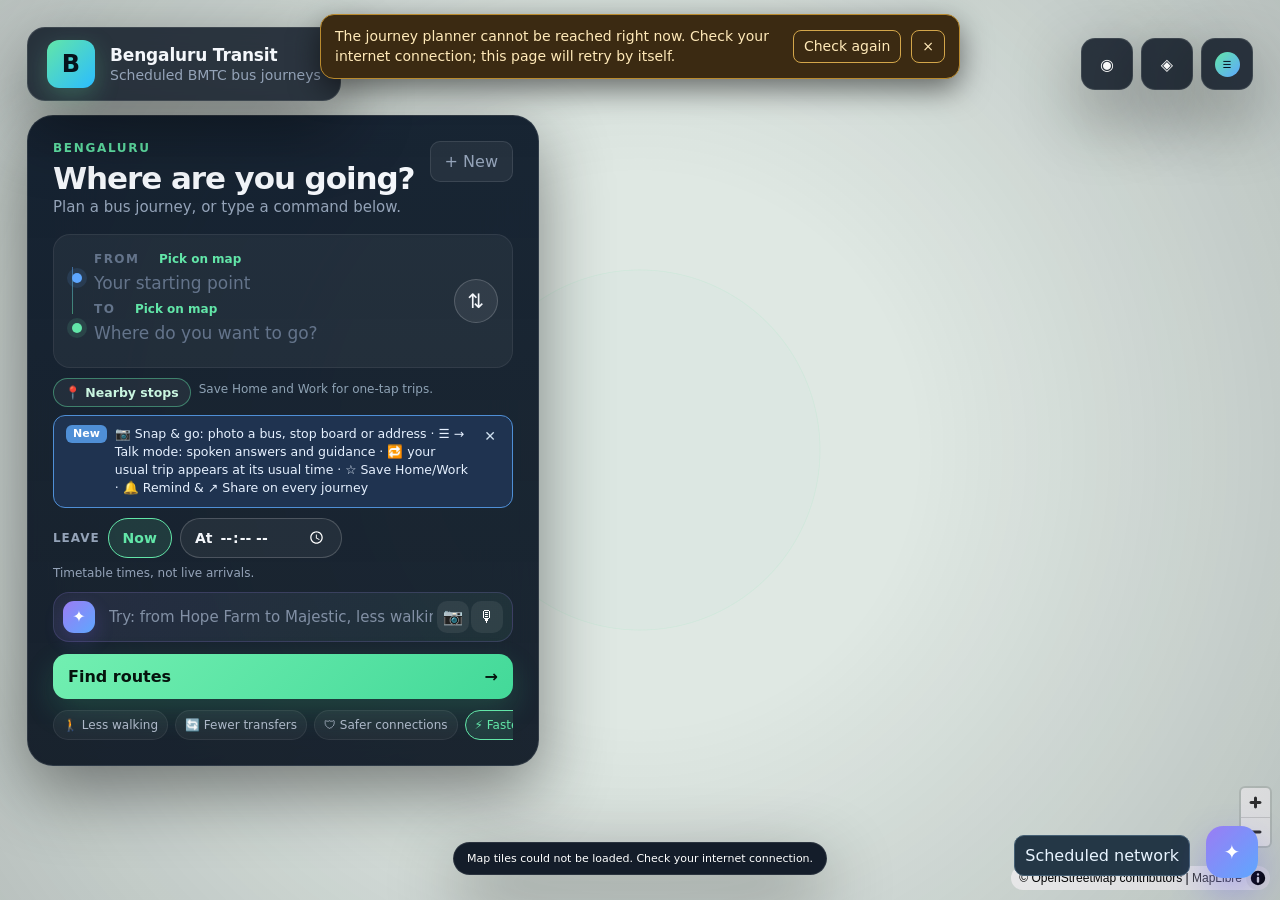
==== commit ed8ebfa5: "Add commuter tools, Kannada support, and service monitoring" ====
--- a/static/index.html
+++ b/static/index.html
@@ -11,7 +11,7 @@
     <link rel="icon" href="/static/icons/icon-192.png" type="image/png">
     <link rel="apple-touch-icon" href="/static/icons/icon-192.png">
     
-<link rel="stylesheet" href="/static/styles.css?v=20261027-features-2">
+<link rel="stylesheet" href="/static/styles.css?v=20261111-nav-6">
 <link rel="stylesheet" href="/static/vendor/maplibre-gl.css">
 </head>
 
@@ -21,6 +21,74 @@
 
     <!-- MAP -->
     <main id="map"></main>
+
+    <!-- JOURNEY MODE: once a journey starts, the map gets the screen and one card says what to do now. -->
+    <div id="navControls" class="nav-controls" hidden aria-label="Map controls">
+        <button id="navVoice" type="button" class="nav-voice" title="Speak to the assistant" aria-label="Speak to the assistant">🎙</button>
+        <button id="navSpeak" type="button" title="Spoken directions on/off" aria-label="Spoken directions on or off">🔈</button>
+        <button id="navZoomIn" type="button" title="Zoom in" aria-label="Zoom in">＋</button>
+        <button id="navZoomOut" type="button" title="Zoom out" aria-label="Zoom out">－</button>
+        <button id="navFollow" type="button" title="Follow me" aria-label="Follow me" aria-pressed="true">◎</button>
+        <button id="navStep" type="button" title="Show this step" aria-label="Show this step">📍</button>
+        <button id="navWhole" type="button" title="Show the whole trip" aria-label="Show the whole trip">⤢</button>
+    </div>
+    <section id="navCard" class="nav-card" hidden aria-label="Your journey">
+        <!-- What to do now, Google-Maps style: big green instruction, then a preview of the next step. -->
+        <div id="navHead" class="nav-head">
+        <div id="navPreviewBar" class="nav-preview-bar" hidden>
+            <span>▶ PREVIEW · simulated position, 15× speed</span>
+            <button id="navPreviewStop" type="button">■ Stop</button>
+        </div>
+        <div class="nav-banner">
+            <div id="navIcon" class="nav-icon" aria-hidden="true">🚶</div>
+            <div class="nav-text">
+                <h2 id="navTitle"></h2>
+                <p id="navLine" class="nav-line"></p>
+            </div>
+        </div>
+        <div id="navThen" class="nav-then" hidden></div>
+        <div id="navAlert" class="nav-alert" role="alert" hidden></div>
+        </div>
+        <div id="navSheet" class="nav-sheet">
+            <button id="navGrab" type="button" class="nav-grab" aria-label="Show steps and live buses" aria-expanded="false"><i></i></button>
+            <div class="nav-eta">
+                <div class="nav-eta-main">
+                    <strong id="navArrive"></strong>
+                    <span id="navLeft"></span>
+                </div>
+                <div id="navProgress" class="nav-progress"></div>
+            </div>
+            <div id="navChips" class="nav-chips"></div>
+            <div id="navBuses" class="nav-buses" hidden></div>
+            <div id="navStops" class="nav-stops" hidden></div>
+            <div id="navNoGps" class="nav-nogps" hidden>
+                <span>No GPS on this device. On a phone the steps move on by themselves as you travel.</span>
+                <button id="navNoGpsPreview" type="button">▶ Preview the trip</button>
+            </div>
+            <div class="nav-actions">
+                <button id="navPrev" type="button" aria-label="Previous step" title="Previous step">◀</button>
+                <button id="navNext" type="button" class="nav-next">Next step ▶</button>
+                <button id="navMore" type="button" class="nav-more" aria-expanded="false">⌃ Steps</button>
+            </div>
+            <div id="navBody" class="nav-body">
+                <div class="nav-tabs" role="tablist">
+                    <button type="button" class="nav-tab active" data-tab="steps" role="tab">🧭 Steps</button>
+                    <button type="button" class="nav-tab" data-tab="live" role="tab">🚌 Live buses <b id="navLiveCount"></b></button>
+                    <button type="button" class="nav-tab" data-tab="info" role="tab">ⓘ Trip info</button>
+                </div>
+                <div id="navPaneSteps" class="nav-pane" data-pane="steps"></div>
+                <div id="navPaneLive" class="nav-pane" data-pane="live" hidden></div>
+                <div id="navPaneInfo" class="nav-pane" data-pane="info" hidden></div>
+                <div class="nav-footer">
+                    <button id="navPreviewBtn" type="button" class="nav-preview-btn">▶ Preview the trip</button>
+                    <button id="navDetails" type="button" class="nav-details">☰ Full guide &amp; live panel</button>
+                    <button id="navEnd" type="button" class="nav-end">✕ End journey</button>
+                </div>
+            </div>
+        </div>
+    </section>
+    <button id="navBackToMap" type="button" class="nav-back" hidden>🗺 Back to map</button>
+    <button id="navRecenter" type="button" class="nav-recenter" hidden>◎ Re-centre</button>
 
     <!-- TOP BAR -->
     <header class="topbar">
@@ -35,6 +103,13 @@
         </div>
 
         <div class="top-actions">
+
+            <!-- Phone: the assistant box is covered while routes or guidance are showing; keep voice and photo one tap away. -->
+            <button id="quickVoiceBtn" class="icon-button quick-assist-button" type="button"
+                title="Speak to the assistant" data-i18n-title aria-label="Speak to the assistant">🎙</button>
+            <button id="quickSnapBtn" class="icon-button quick-assist-button" type="button"
+                title="Snap & go: photo of a bus, stop board or address" data-i18n-title
+                aria-label="Snap & go: photo of a bus, stop board or address">📷</button>
 
             <button
                 id="locateBtn"
@@ -157,6 +232,7 @@
         <!-- SAVED PLACES / RECENT TRIPS -->
         <div id="placeChips" class="place-chips" aria-label="Saved places and recent trips"></div>
         <div id="reminderPill" class="reminder-pill" role="status" hidden></div>
+        <div id="usualCard" class="usual-card" role="region" aria-label="Your usual trip" hidden></div>
         <div id="whatsNew" class="whats-new" role="note" hidden></div>
 
         <!-- DEPARTURE TIME -->
@@ -187,6 +263,16 @@
                 >
 
                 <button
+                    id="snapBtn"
+                    class="voice-button snap-button"
+                    type="button"
+                    title="Snap & go: photo of a bus, stop board or address" data-i18n-title
+                >
+                    📷
+                </button>
+                <input id="snapInput" type="file" accept="image/*" capture="environment" hidden>
+
+                <button
                     id="voiceBtn"
                     class="voice-button"
                     title="Speak a command"
@@ -312,6 +398,7 @@
             >
                 🎙
             </button>
+            <button id="chatSnapBtn" class="chat-icon-button" type="button" title="Snap & go: photo of a bus, stop board or address" data-i18n-title>📷</button>
 
             <input
                 id="chatInput"
@@ -350,6 +437,7 @@
                     Recommended routes
                 </h2>
                 <p id="routeMeta" class="route-meta"></p>
+                <div id="rainNote" class="rain-note" role="note" hidden></div>
                 <div class="route-prefs" role="group" aria-label="Rank journeys by">
                     <button class="quick-chip" type="button" data-preference="less_walking" aria-pressed="false">🚶 Less walking</button>
                     <button class="quick-chip" type="button" data-preference="fewer_transfers" aria-pressed="false">🔄 Fewer transfers</button>
@@ -432,6 +520,9 @@
         <h2 id="guideTitle"></h2>
         <p id="guideDetail"></p>
         <p id="guideGps" role="status" aria-live="polite">Waiting for your location…</p>
+        <div id="guideWindow" class="guide-window" hidden></div>
+        <div id="guideTransfer" class="guide-transfer" role="status" aria-live="polite" hidden></div>
+        <div id="guideWalk" class="guide-walk" hidden></div>
         <div class="guide-controls">
             <button id="guidePrev" type="button" data-i18n>Previous</button>
             <button id="guideNext" type="button">Next step</button>
@@ -453,6 +544,7 @@
         <p id="liveBusStatus" class="live-headline" role="status" aria-live="polite">Connecting to BMTC…</p>
         <p id="liveBusMeta" class="live-meta"></p>
         <p id="liveReliability" class="live-reliability" hidden></p>
+        <div id="liveWindow" class="live-window" hidden></div>
         <div class="guide-controls live-top-controls"><button id="liveBusRefresh" type="button">Refresh now</button><button id="liveBusStop" type="button" data-i18n>Stop live tracking</button></div>
         </div>
         <div id="liveBusList"></div>
@@ -466,6 +558,8 @@
     </div>
     <button id="showPanelsBtn" class="show-panels-pill" type="button" hidden aria-label="Show the trip panels again" data-i18n>▲ Show trip panels</button>
     <div id="quickMenu" class="quick-menu" hidden></div>
+    <section id="nearbyPanel" class="nearby-panel" aria-label="Stops near you" hidden></section>
+    <button id="talkBtn" class="talk-button" type="button" hidden title="Tap and speak" data-i18n-title>🎙</button>
     <!-- STATUS -->
     <div
         id="statusToast"
@@ -495,8 +589,8 @@
 
 
 <script src="/static/vendor/maplibre-gl.js"></script>
-<script src="/static/i18n.js?v=20261027-features-2"></script>
-<script src="/static/app.js?v=20261027-features-2"></script>
+<script src="/static/i18n.js?v=20261111-nav-6"></script>
+<script src="/static/app.js?v=20261111-nav-6"></script>
 </body>
 </html>
 
--- a/static/styles.css
+++ b/static/styles.css
@@ -2617,3 +2617,404 @@
 .journey-route-card .card-tools { margin: 8px 0 6px; }
 .journey-route-card .card-tool { flex: 1 1 auto; text-align: center; }
 .route-metric.reliability { color: #b9d7ff; }
+
+/* ===================== Snap & go, talk mode, usual trip ===================== */
+.snap-button { margin-right: 2px; }
+.talk-button { position: fixed; right: 22px; bottom: calc(var(--dock-space, 0px) + 22px); z-index: 70; width: 68px; height: 68px;
+    border-radius: 50%; border: 2px solid #9fe3c4; background: radial-gradient(circle at 35% 30%, #3fd29a, #1f7d5c);
+    color: #fff; font-size: 30px; box-shadow: 0 10px 30px #0009; cursor: pointer; transition: transform .2s; }
+.talk-button[hidden] { display: none; }
+.talk-button:hover { transform: scale(1.05); }
+.talk-button.listening { animation: talkPulse 1.1s ease-in-out infinite; background: radial-gradient(circle at 35% 30%, #ff8a8a, #c43d4f); border-color: #ffc2c8; }
+@keyframes talkPulse { 0%, 100% { box-shadow: 0 0 0 0 rgba(255,122,138,.55); } 50% { box-shadow: 0 0 0 16px rgba(255,122,138,0); } }
+@media (min-width: 761px) { body.talk-mode.dock-open .talk-button { right: calc(min(488px, calc(100vw - 44px)) + 40px); } }
+@media (prefers-reduced-motion: reduce) { .talk-button.listening { animation: none; } }
+.usual-card { margin: 8px 0 0; padding: 10px 12px; border-radius: 14px; background: linear-gradient(135deg, #1d3a33, #1a2f42);
+    border: 1px solid #3f8f6c; color: #e8f4ff; font-size: 13px; line-height: 1.4; }
+.usual-card[hidden] { display: none; }
+.usual-head { display: flex; align-items: center; justify-content: space-between; }
+.usual-tag { font: 800 11px system-ui, sans-serif; letter-spacing: .06em; text-transform: uppercase; color: #62e6a8; }
+.usual-close { border: 0; background: transparent; color: #cfe0ef; cursor: pointer; font-size: 14px; }
+.usual-route { font-weight: 800; font-size: 15px; margin: 4px 0 2px; }
+.usual-meta { color: #b9cddb; font-size: 12.5px; }
+.usual-live { color: #b9d7ff; font-size: 12.5px; margin-top: 4px; min-height: 1em; }
+.usual-go { margin-top: 8px; width: 100%; padding: 8px; border-radius: 10px; border: 1px solid #4fd1a1; background: #2b6b57;
+    color: #fff; font: 700 13px system-ui, sans-serif; cursor: pointer; }
+.usual-head { gap: 8px; }
+.usual-head .usual-tag { flex: 1 1 auto; }
+.usual-card .usual-go { width: auto; margin: 0; padding: 6px 12px; flex: 0 0 auto; }
+@media (max-width: 760px) {
+    .usual-card { padding: 8px 10px; }
+    .usual-route { font-size: 14px; }
+    .talk-button { width: 60px; height: 60px; font-size: 26px; right: 16px; bottom: 18px; }
+    body.dock-open .talk-button { bottom: calc(var(--dock-space, 0px) + 18px); }
+    body.talk-mode .floating-ai-button { display: none; }
+}
+@media (min-width: 761px) { .talk-button { bottom: 26px; } }
+
+/* Live bus markers: how old the reported position is */
+.live-bus-marker { position: relative; transition: opacity .6s ease, filter .6s ease; }
+.live-bus-marker .bus-age { position: absolute; top: -9px; right: -12px; padding: 0 5px; border-radius: 8px; background: #0f1b26;
+    border: 1px solid rgba(255,255,255,.35); color: #e8f4ff; font: 700 9.5px/15px system-ui, sans-serif; pointer-events: none; }
+.live-bus-marker .bus-age[hidden] { display: none; }
+.live-bus-marker.age-aging { opacity: .85; }
+.live-bus-marker.age-old { opacity: .6; filter: grayscale(.5); }
+.live-bus-marker.age-very-old { opacity: .38; filter: grayscale(1); }
+.live-bus-marker.age-very-old .bus-age { color: #ffb3bc; }
+
+/* ===================== Bus vs auto vs cab ===================== */
+.compare-row { margin: 8px 0 4px; border-radius: 12px; background: rgba(255,255,255,.04); border: 1px solid rgba(255,255,255,.1); }
+.compare-row > summary { display: grid; grid-template-columns: repeat(3, 1fr); gap: 4px; padding: 8px; cursor: pointer; list-style: none; }
+.compare-row > summary::-webkit-details-marker { display: none; }
+.cmp-cell { display: flex; flex-direction: column; align-items: flex-start; gap: 1px; min-width: 0; padding: 2px 6px; border-radius: 8px; }
+.cmp-cell:first-child { background: rgba(98,230,168,.1); }
+.cmp-name { font-size: 11px; color: #9fb3c4; white-space: nowrap; }
+.cmp-cell b { font-size: 14px; color: #f4f9ff; white-space: nowrap; }
+.cmp-cell small { font-size: 11px; color: #b9cddb; white-space: nowrap; overflow: hidden; text-overflow: ellipsis; max-width: 100%; }
+.cmp-notes { padding: 0 10px 10px; font-size: 12px; line-height: 1.45; color: #b9cddb; }
+.cmp-notes p { margin: 4px 0; }
+.cmp-notes ul { margin: 4px 0 0; padding-left: 18px; color: #8ea2b4; }
+.cmp-saving { color: #79eab6 !important; font-weight: 700; }
+
+/* ===================== Nearby stops ===================== */
+.place-chip.nearby { border-color: rgba(98,230,168,.45); color: #c9f5e0; }
+.nearby-panel { position: fixed; z-index: 75; left: 24px; top: 96px; width: min(420px, calc(100vw - 32px)); max-height: calc(100vh - 130px);
+    overflow-y: auto; overscroll-behavior: contain; padding: 14px; border-radius: 18px; background: rgb(20, 33, 46);
+    border: 1px solid rgba(114,149,170,.4); box-shadow: 0 18px 44px #000b; color: #e8f4ff; }
+.nearby-panel[hidden] { display: none; }
+.nearby-head { display: flex; align-items: center; justify-content: space-between; font-size: 16px; }
+.nearby-close { border: 0; background: transparent; color: #cfe0ef; font-size: 16px; cursor: pointer; }
+.nearby-note { margin: 6px 0 10px; font-size: 12.5px; color: #9fb3c4; line-height: 1.4; }
+.nb-list { list-style: none; margin: 0; padding: 0; display: flex; flex-direction: column; gap: 10px; }
+.nb-stop { padding: 10px; border-radius: 14px; background: rgba(255,255,255,.04); border: 1px solid rgba(255,255,255,.08); }
+.nb-title { display: flex; align-items: baseline; gap: 8px; flex-wrap: wrap; }
+.nb-title small { color: #9fb3c4; }
+.nb-num, .nearby-marker { display: inline-grid; place-items: center; width: 22px; height: 22px; border-radius: 50%; background: #2b6b57;
+    border: 2px solid #9fe3c4; color: #fff; font: 800 12px system-ui, sans-serif; flex: 0 0 auto; }
+.nearby-marker { width: 26px; height: 26px; box-shadow: 0 2px 8px #0008; cursor: default; }
+.nb-towards { font-size: 12px; color: #b9d7ff; margin: 3px 0 0 30px; }
+.nb-lines { list-style: none; margin: 8px 0 0; padding: 0; display: flex; flex-direction: column; gap: 4px; font-size: 13px; }
+.nb-lines li { display: grid; grid-template-columns: auto 1fr; column-gap: 8px; }
+.nb-route { font-weight: 800; color: #62e6a8; }
+.nb-to { color: #b9cddb; overflow: hidden; text-overflow: ellipsis; white-space: nowrap; }
+.nb-times { grid-column: 1 / -1; color: #e8f4ff; font-variant-numeric: tabular-nums; }
+.nb-times small { color: #9fb3c4; }
+.nb-none { font-size: 12.5px; color: #9fb3c4; margin: 6px 0 0; }
+.nb-actions { display: flex; gap: 6px; flex-wrap: wrap; margin-top: 8px; }
+.nb-actions button { padding: 6px 10px; border-radius: 10px; border: 1px solid #456075; background: #243746; color: #e8f4ff;
+    font: 600 12.5px system-ui, sans-serif; cursor: pointer; }
+@media (max-width: 760px) {
+    .nearby-panel { left: 8px; right: 8px; top: auto; bottom: 8px; width: auto; max-height: 72vh; border-radius: 22px 22px 18px 18px; }
+    .compare-row > summary { gap: 2px; padding: 6px; }
+    .cmp-cell { padding: 2px 4px; }
+}
+/* Compact cards: keep the cost row clear of the floating "Details" button */
+@media (min-width: 761px) {
+    .route-panel:not(.expanded) #routeResults > .journey-route-card .compare-row { margin-right: 96px; }
+}
+
+/* Kannada stop name beside BMTC's English name in the From/To suggestions */
+.suggestion-kn { color: var(--muted, #5f6b7a); font-weight: 500; margin-left: 4px; }
+
+/* Phone: voice and photo stay reachable from the top bar while routes, guidance or live buses cover the
+   assistant box. The brand shrinks to its mark to make room. */
+.quick-assist-button { display: none; }
+@media (max-width: 760px) {
+    body:has(#routePanel.open) .quick-assist-button,
+    body:has(#journeyGuide:not([hidden])) .quick-assist-button,
+    body:has(#liveBusPanel:not([hidden])) .quick-assist-button { display: grid; }
+    body:has(#routePanel.open) .brand-title,
+    body:has(#journeyGuide:not([hidden])) .brand-title,
+    body:has(#liveBusPanel:not([hidden])) .brand-title { display: none; }
+    body:has(#routePanel.open) .top-actions,
+    body:has(#journeyGuide:not([hidden])) .top-actions,
+    body:has(#liveBusPanel:not([hidden])) .top-actions { gap: 6px; }
+    body.talk-mode .quick-assist-button,
+    body:has(#chatPanel.open) .quick-assist-button { display: none; }
+    .quick-assist-button.listening { background: linear-gradient(135deg, #9b7cf4, #5ea7ff); }
+}
+@media (max-width: 360px) {
+    .top-actions .icon-button, .top-actions .profile-button { width: 38px; height: 38px; }
+}
+
+/* Honest arrival window */
+.arrival-window { margin: 8px 0 4px; border-radius: 12px; background: rgba(98, 230, 168, .07); border: 1px solid rgba(98, 230, 168, .25); font-size: 13px; }
+.arrival-window.plain { background: rgba(255,255,255,.04); border-color: rgba(255,255,255,.1); }
+.arrival-window > summary { padding: 7px 10px; cursor: pointer; list-style: none; font-weight: 600; }
+.arrival-window > summary::-webkit-details-marker { display: none; }
+.arrival-window .aw-why { font-weight: 400; color: #9fb3c4; text-decoration: underline dotted; margin-left: 4px; }
+.arrival-window ul { margin: 0; padding: 0 12px 8px 26px; color: #c8d6e3; font-weight: 400; }
+.arrival-window li { margin: 4px 0; line-height: 1.35; }
+.live-window, .guide-window { margin: 6px 0; }
+@media (min-width: 761px) {
+    .route-panel:not(.expanded) #routeResults > .journey-route-card .arrival-window { margin-right: 96px; }
+}
+
+/* Transfer guardian */
+.guide-transfer { margin: 6px 0; padding: 8px 10px; border-radius: 12px; font-size: 13px; line-height: 1.35;
+    background: rgba(98, 230, 168, .08); border: 1px solid rgba(98, 230, 168, .3); }
+.guide-transfer.tight { background: rgba(255, 196, 87, .1); border-color: rgba(255, 196, 87, .45); }
+.guide-transfer.miss { background: rgba(255, 112, 130, .12); border-color: rgba(255, 112, 130, .55); }
+.guide-transfer-replan { display: block; margin-top: 6px; padding: 6px 10px; border-radius: 10px; font-weight: 600;
+    background: rgba(255,255,255,.1); border: 1px solid rgba(255,255,255,.25); color: inherit; cursor: pointer; }
+
+/* Rain-aware trips */
+.rain-note { margin: 6px 0 8px; padding: 7px 10px; border-radius: 12px; font-size: 12.5px; line-height: 1.4;
+    background: linear-gradient(135deg, rgba(94, 167, 255, .16), rgba(155, 124, 244, .12)); border: 1px solid rgba(94, 167, 255, .45); }
+.rain-note .rain-text { font-weight: 600; }
+.rain-actions { display: inline-flex; flex-wrap: wrap; gap: 6px; margin-left: 4px; vertical-align: middle; }
+.rain-actions button { padding: 3px 9px; border-radius: 9px; background: rgba(255,255,255,.1); border: 1px solid rgba(255,255,255,.25);
+    color: inherit; cursor: pointer; font-weight: 600; font-size: 12px; }
+.rain-tag { margin-left: 6px; padding: 2px 7px; border-radius: 999px; font-size: 11px; font-weight: 700; background: rgba(94, 167, 255, .25); }
+
+/* Wait or walk */
+.walk-hints p, .guide-walk { margin: 6px 0 2px; padding: 6px 10px; border-radius: 10px; font-size: 12.5px; line-height: 1.35;
+    background: rgba(255, 196, 87, .08); border: 1px dashed rgba(255, 196, 87, .4); }
+@media (min-width: 761px) {
+    .route-panel:not(.expanded) #routeResults > .journey-route-card .walk-hints { margin-right: 96px; }
+}
+
+/* Standard (compact) size on wide screens: keep the rain note to one line so the cards keep their room,
+   and keep card buttons clear of the "Details" button. */
+@media (min-width: 761px) {
+    .route-panel:not(.expanded) .rain-note { white-space: nowrap; overflow: hidden; text-overflow: ellipsis; padding: 5px 10px; margin: 4px 0 6px; }
+    .route-panel:not(.expanded) .rain-note .rain-actions { display: none; }
+    .route-panel:not(.expanded) #routeResults > .journey-route-card .card-tools { margin-right: 96px; }
+}
+.route-panel-header > div:first-child { min-width: 0; }
+.rain-note { max-width: 100%; box-sizing: border-box; }
+
+/* ===== Journey mode (Google-Maps-style navigation) =====
+   Wide screens: a full-height journey sidebar on the left, map on the right.
+   Phones: a green instruction banner on top, a bottom sheet (ETA + actions; swipe up for steps/live/info). */
+body.journey-mode:not(.journey-details) .side-dock,
+body.journey-mode:not(.journey-details) .dock-splitter,
+body.journey-mode .command-panel,
+body.journey-mode .route-panel,
+body.journey-mode .network-panel,
+body.journey-mode .network-toggle,
+body.journey-mode .nearby-panel,
+body.journey-mode .floating-ai-button,
+body.journey-mode .maplibregl-ctrl-group:has(.maplibregl-ctrl-zoom-in) { display: none !important; }
+body.journey-mode:not(.journey-details) .brand { display: none !important; }
+@media (max-width: 760px) { body.journey-mode:not(.journey-details) .topbar { display: none !important; } }
+
+.nav-card[hidden], .nav-controls[hidden], .nav-back[hidden], .nav-alert[hidden], .nav-then[hidden], .nav-pane[hidden] { display: none !important; }
+.nav-card, .nav-controls, .nav-back { -webkit-user-select: none; user-select: none; color: #eef6ff; }
+.nav-card button { font-family: inherit; }
+
+/* Instruction banner */
+.nav-banner { display: flex; gap: 14px; align-items: center; padding: 16px 18px; background: linear-gradient(135deg, #1e8e3e, #137333); color: #fff; }
+.nav-icon { flex: 0 0 54px; height: 54px; border-radius: 16px; display: grid; place-items: center; font-size: 30px;
+    background: rgba(255,255,255,.16); border: 1px solid rgba(255,255,255,.28); }
+.nav-text { flex: 1 1 auto; min-width: 0; }
+.nav-card h2 { margin: 0 0 3px; font-size: 21px; line-height: 1.22; font-weight: 800; letter-spacing: -.01em; }
+.nav-line { margin: 0; font-size: 14.5px; line-height: 1.35; color: rgba(255,255,255,.88); font-weight: 600; }
+.nav-then { display: flex; gap: 6px; align-items: center; padding: 8px 18px; font-size: 13.5px; font-weight: 600;
+    background: #0d5c28; color: #e6f4ea; }
+.nav-then span { font-weight: 800; color: #a8dab5; text-transform: uppercase; font-size: 11.5px; letter-spacing: .05em; }
+
+/* Alerts */
+.nav-alert { margin: 10px 12px 0; padding: 10px 12px; border-radius: 14px; font-size: 14px; line-height: 1.35; font-weight: 600;
+    display: flex; flex-wrap: wrap; gap: 8px; align-items: center; background: rgba(94, 167, 255, .2); border: 1px solid rgba(94, 167, 255, .55);
+    color: #eef6ff; }
+.nav-alert.warn { background: rgba(255, 196, 87, .2); border-color: rgba(255, 196, 87, .65); }
+.nav-alert.urgent { background: rgba(217, 48, 37, .28); border-color: rgba(255, 112, 130, .8); }
+.nav-alert span { flex: 1 1 200px; }
+.nav-alert button { padding: 7px 11px; border-radius: 10px; border: 1px solid rgba(255,255,255,.35); background: rgba(255,255,255,.12);
+    color: inherit; font-weight: 700; cursor: pointer; }
+
+/* Sheet: ETA, chips, actions, tabs */
+.nav-sheet { display: flex; flex-direction: column; min-height: 0; background: var(--panel-strong); }
+.nav-grab { display: none; }
+.nav-eta { display: flex; justify-content: space-between; align-items: flex-end; gap: 10px; padding: 14px 18px 4px; }
+.nav-eta-main { display: flex; flex-direction: column; gap: 2px; min-width: 0; }
+.nav-eta-main strong { font-size: 22px; font-weight: 800; color: #81c995; letter-spacing: -.01em; }
+.nav-eta-main span { font-size: 13.5px; color: #b9c8d6; font-weight: 600; }
+.nav-progress { display: flex; flex-direction: column; align-items: flex-end; gap: 5px; font-size: 11px; font-weight: 800;
+    letter-spacing: .05em; text-transform: uppercase; color: #9fb3c4; white-space: nowrap; }
+.nav-dots { display: inline-flex; gap: 4px; flex-wrap: wrap; justify-content: flex-end; max-width: 140px; }
+.nav-dots i { width: 8px; height: 8px; border-radius: 50%; background: rgba(255,255,255,.18); }
+.nav-dots i.done { background: #81c995; }
+.nav-dots i.now { background: #34a853; box-shadow: 0 0 0 3px rgba(52, 168, 83, .3); }
+.nav-chips { display: flex; flex-wrap: wrap; gap: 6px; padding: 8px 18px 0; }
+.nav-chips:empty { display: none; }
+.nav-chip { font-size: 12.5px; font-weight: 700; padding: 5px 10px; border-radius: 999px; background: rgba(255,255,255,.08); border: 1px solid rgba(255,255,255,.14); }
+.nav-chip.ok { border-color: rgba(129, 201, 149, .6); color: #a8dab5; }
+.nav-chip.tight { border-color: rgba(253, 214, 99, .7); color: #fdd663; }
+.nav-chip.miss { border-color: rgba(242, 139, 130, .8); color: #f6aea9; background: rgba(217, 48, 37, .18); }
+.nav-chip.gps { color: #fdd663; }
+.nav-actions { display: grid; grid-template-columns: 54px 1fr auto; gap: 8px; padding: 12px 14px 12px; }
+.nav-actions button { min-height: 52px; border-radius: 16px; font-weight: 800; font-size: 15px; cursor: pointer;
+    border: 1px solid rgba(255,255,255,.16); background: rgba(255,255,255,.07); color: #eef6ff; }
+.nav-actions button:disabled { opacity: .35; cursor: default; }
+.nav-actions .nav-next { background: linear-gradient(135deg, #34a853, #1e8e3e); color: #fff; border: 0; font-size: 17px;
+    box-shadow: 0 8px 20px rgba(30, 142, 62, .35); }
+.nav-actions .nav-more { padding: 0 14px; }
+.nav-body { display: flex; flex-direction: column; min-height: 0; border-top: 1px solid rgba(255,255,255,.08); }
+.nav-tabs { display: grid; grid-template-columns: repeat(3, 1fr); gap: 6px; padding: 10px 12px 6px; }
+.nav-tab { padding: 9px 6px; border-radius: 12px; font-size: 13px; font-weight: 700; cursor: pointer; color: #c9d8e6;
+    background: rgba(255,255,255,.05); border: 1px solid rgba(255,255,255,.1); }
+.nav-tab.active { background: rgba(129, 201, 149, .16); border-color: rgba(129, 201, 149, .55); color: #e6f4ea; }
+.nav-tab b { display: inline-grid; place-items: center; min-width: 18px; height: 18px; padding: 0 4px; margin-left: 2px; border-radius: 9px;
+    font-size: 11px; background: #34a853; color: #fff; }
+.nav-tab b:empty { display: none; }
+.nav-pane { flex: 1 1 auto; min-height: 0; overflow-y: auto; padding: 4px 12px 10px; -webkit-overflow-scrolling: touch; }
+.nav-pane-note, .nav-empty { margin: 6px 4px; font-size: 12.5px; line-height: 1.4; color: #9fb3c4; }
+.nav-footer { display: flex; gap: 8px; padding: 8px 12px 12px; border-top: 1px solid rgba(255,255,255,.08); }
+.nav-footer button { flex: 1; min-height: 42px; border-radius: 12px; font-size: 13px; font-weight: 700; cursor: pointer;
+    background: rgba(255,255,255,.06); border: 1px solid rgba(255,255,255,.15); color: #dfe9f3; }
+.nav-footer .nav-end { flex: 0 0 auto; padding: 0 14px; color: #f6aea9; border-color: rgba(242, 139, 130, .45); }
+.nav-footer .nav-end.confirm { background: rgba(217, 48, 37, .35); color: #fff; border-color: #f28b82; }
+
+/* Steps timeline */
+.nav-steps { list-style: none; margin: 0; padding: 0; position: relative; }
+.nav-steps li { position: relative; }
+.nav-steps li:not(:last-child)::after { content: ""; position: absolute; left: 25px; top: 46px; bottom: -6px; width: 3px; border-radius: 2px; background: rgba(255,255,255,.12); }
+.nav-steps li.done:not(:last-child)::after { background: #81c995; }
+.nav-steps button { display: flex; gap: 12px; align-items: flex-start; width: 100%; padding: 8px 6px; margin: 2px 0; text-align: left;
+    background: transparent; border: 1px solid transparent; border-radius: 14px; color: inherit; cursor: pointer; }
+.nav-steps button:hover { background: rgba(255,255,255,.05); }
+.nav-steps li.now button { background: rgba(52, 168, 83, .14); border-color: rgba(129, 201, 149, .5); }
+.nav-step-icon { flex: 0 0 40px; height: 40px; border-radius: 12px; display: grid; place-items: center; font-size: 19px; position: relative; z-index: 1;
+    background: #16263a; border: 1px solid rgba(255,255,255,.15); }
+.nav-steps li.done .nav-step-icon { background: #1e3a2a; color: #81c995; font-weight: 900; }
+.nav-steps li.now .nav-step-icon { background: #1e8e3e; border-color: #81c995; }
+.nav-step-text { display: flex; flex-direction: column; gap: 2px; min-width: 0; padding-top: 2px; }
+.nav-step-text b { font-size: 14px; line-height: 1.3; }
+.nav-steps li.done .nav-step-text b { color: #9fb3c4; font-weight: 600; }
+.nav-step-text small { font-size: 12.5px; color: #9fb3c4; }
+
+/* Live buses list */
+.nav-bus { display: flex; gap: 12px; align-items: center; width: 100%; padding: 9px 10px; margin: 6px 0; text-align: left; cursor: pointer;
+    border-radius: 14px; background: rgba(255,255,255,.05); border: 1px solid rgba(255,255,255,.1); color: inherit; }
+.nav-bus:hover { border-color: rgba(129, 201, 149, .5); }
+.nav-bus.stale { opacity: .7; }
+.nav-bus-route { flex: 0 0 auto; min-width: 64px; padding: 6px 9px; border-radius: 10px; text-align: center; font-weight: 800; font-size: 13.5px;
+    background: #1a73e8; color: #fff; }
+.nav-bus-info { display: flex; flex-direction: column; gap: 1px; }
+.nav-bus-info b { font-size: 15px; }
+.nav-bus-info small { font-size: 12px; color: #9fb3c4; }
+.nav-pane .arrival-window, .nav-pane .guide-transfer, .nav-pane .guide-walk, .nav-rain { margin: 8px 2px; }
+.nav-rain { padding: 8px 10px; border-radius: 12px; font-size: 13px; background: rgba(94, 167, 255, .14); border: 1px solid rgba(94, 167, 255, .4); }
+
+/* Wide screens: the journey sidebar */
+@media (min-width: 761px) {
+    .nav-card { position: fixed; z-index: 30; left: 16px; top: 16px; bottom: 16px; width: 400px; display: flex; flex-direction: column;
+        border-radius: 22px; overflow: hidden; background: var(--panel-strong); border: 1px solid rgba(255,255,255,.12);
+        box-shadow: 0 18px 48px rgba(0,0,0,.45); }
+    .nav-head { flex: 0 0 auto; }
+    .nav-sheet { flex: 1 1 auto; }
+    .nav-body { flex: 1 1 auto; }
+    .nav-actions .nav-more { display: none; }
+    .nav-actions { grid-template-columns: 54px 1fr; }
+    body.journey-mode .status-toast { left: calc(var(--nav-side, 420px) + (100vw - var(--nav-side, 420px)) / 2); }
+}
+
+/* Phones: banner on top, sheet at the bottom */
+@media (max-width: 760px) {
+    .nav-card { display: contents; }
+    .nav-head { position: fixed; z-index: 31; top: calc(10px + env(safe-area-inset-top, 0px)); left: 10px; right: 10px;
+        border-radius: 20px; overflow: hidden; box-shadow: 0 12px 30px rgba(0,0,0,.4); }
+    .nav-head .nav-alert { margin: 0; border-radius: 0; border-width: 1px 0 0; }
+    .nav-banner { padding: 13px 14px; }
+    .nav-icon { flex-basis: 46px; height: 46px; font-size: 26px; border-radius: 14px; }
+    .nav-card h2 { font-size: 19px; }
+    .nav-sheet { position: fixed; z-index: 31; left: 0; right: 0; bottom: 0; padding-bottom: env(safe-area-inset-bottom, 0px);
+        border-radius: 22px 22px 0 0; border: 1px solid rgba(255,255,255,.12); border-bottom: 0;
+        box-shadow: 0 -10px 34px rgba(0,0,0,.45); max-height: 78vh; }
+    .nav-grab { display: block; width: 100%; height: 20px; padding: 0; border: 0; background: transparent; cursor: pointer; }
+    .nav-grab i { display: block; width: 44px; height: 5px; margin: 8px auto 0; border-radius: 3px; background: rgba(255,255,255,.3); }
+    .nav-eta { padding-top: 4px; }
+    .nav-body { display: none; }
+    .nav-card.expanded .nav-body { display: flex; flex: 1 1 auto; }
+    .nav-card.expanded .nav-pane { max-height: 42vh; }
+    body.journey-mode .status-toast { bottom: calc(var(--nav-space, 200px) + 10px); }
+}
+
+/* Map buttons */
+.nav-controls { position: fixed; z-index: 29; right: 12px; bottom: calc(var(--nav-space, 200px) + 8px); display: flex; flex-direction: column; gap: 8px; }
+@media (min-width: 761px) { .nav-controls { right: 22px; bottom: auto; top: 50%; transform: translateY(-50%); } }
+.nav-controls button { width: 50px; height: 50px; border-radius: 16px; font-size: 22px; font-weight: 700; cursor: pointer;
+    background: #ffffff; color: #1f2933; border: 1px solid rgba(0,0,0,.12); box-shadow: 0 6px 18px rgba(0,0,0,.28); }
+.nav-controls button.active { background: #1a73e8; color: #fff; border-color: #1a73e8; }
+.nav-controls button:hover { filter: brightness(.96); }
+@media (max-width: 760px) and (max-height: 720px) { .nav-controls button { width: 44px; height: 44px; font-size: 19px; } .nav-controls { gap: 6px; } }
+
+.nav-back { position: fixed; z-index: 45; top: calc(70px + env(safe-area-inset-top, 0px)); left: 50%; transform: translateX(-50%);
+    padding: 11px 20px; border-radius: 999px; font: 800 15px system-ui, sans-serif; cursor: pointer;
+    background: linear-gradient(135deg, #34a853, #1e8e3e); color: #fff; border: 0; box-shadow: 0 10px 26px rgba(0,0,0,.4); }
+@media (min-width: 761px) { .nav-back { top: 22px; } }
+
+@media (min-width: 761px) { .nav-controls .nav-voice { display: none; } }
+.map-look { display: grid; gap: 4px; margin-top: 10px; padding-top: 10px; border-top: 1px solid rgba(255,255,255,.1); }
+.map-look strong { font-size: 13px; }
+
+.nav-tab { white-space: nowrap; overflow: hidden; text-overflow: ellipsis; }
+@media (max-width: 760px) {
+    body.nav-expanded .nav-controls { display: none !important; }
+    .nav-sheet { background: #0b1a2b; }
+    .nav-tab { font-size: 12.5px; padding: 9px 4px; }
+}
+
+/* Navigation engine: preview bar, live buses at the stop, no-GPS help */
+.nav-preview-bar { display: flex; align-items: center; justify-content: space-between; gap: 8px; padding: 7px 14px;
+    background: #f9ab00; color: #202124; font-size: 12px; font-weight: 800; letter-spacing: .03em; }
+.nav-preview-bar[hidden], .nav-buses[hidden], .nav-nogps[hidden] { display: none !important; }
+.nav-preview-bar button { padding: 4px 10px; border-radius: 8px; border: 0; background: #202124; color: #fff; font-weight: 800; cursor: pointer; }
+.nav-buses { display: flex; flex-wrap: wrap; gap: 6px; align-items: center; padding: 8px 18px 0; }
+.nav-buses-label { width: 100%; font-size: 12px; color: #9fb3c4; font-weight: 600; }
+.nav-bus-pill { padding: 5px 10px; border-radius: 10px; font-size: 13px; font-weight: 600; background: rgba(26, 115, 232, .18); border: 1px solid rgba(94, 151, 246, .5); }
+.nav-bus-pill b { color: #fff; margin-right: 4px; }
+.nav-bus-pill.stale { opacity: .65; }
+.nav-nogps { display: flex; flex-wrap: wrap; gap: 8px; align-items: center; margin: 10px 14px 0; padding: 10px 12px; border-radius: 14px;
+    font-size: 13px; line-height: 1.35; background: rgba(249, 171, 0, .12); border: 1px solid rgba(249, 171, 0, .45); }
+.nav-nogps span { flex: 1 1 200px; }
+.nav-nogps button, .nav-footer .nav-preview-btn { font-weight: 800; cursor: pointer; }
+.nav-nogps button { padding: 8px 12px; border-radius: 10px; border: 0; background: #f9ab00; color: #202124; }
+.nav-footer { flex-wrap: wrap; }
+.nav-footer .nav-preview-btn { flex-basis: 100%; color: #fdd663; border-color: rgba(249, 171, 0, .45); }
+.nav-controls #navSpeak.active { background: #1a73e8; color: #fff; }
+
+@media (max-width: 760px) {
+    /* Buttons never run under the banner or the sheet: extra ones wrap into a second column. */
+    .nav-controls { max-height: calc(100vh - var(--nav-space, 200px) - var(--nav-head, 140px) - 16px); flex-wrap: wrap-reverse; align-content: flex-start; }
+    .nav-head .nav-alert { background: #173252; }
+    .nav-head .nav-alert.warn { background: #4a3b0f; }
+    .nav-head .nav-alert.urgent { background: #5c1d1d; }
+}
+
+/* "You" arrow (navigation), accuracy halo is a map layer */
+.nav-you { position: relative; width: 56px; height: 56px; pointer-events: none; }
+.nav-you svg { position: absolute; inset: 6px; width: 44px; height: 44px; opacity: 0; transition: opacity .2s; filter: drop-shadow(0 2px 4px rgba(0,0,0,.35)); }
+.nav-you .nav-you-arrow { fill: #1a73e8; stroke: #fff; stroke-width: 3; stroke-linejoin: round; }
+.nav-you-dot { position: absolute; left: 17px; top: 17px; width: 22px; height: 22px; border-radius: 50%; background: #1a73e8; border: 3px solid #fff;
+    box-shadow: 0 2px 6px rgba(0,0,0,.35); transition: opacity .2s; }
+.nav-you-halo { position: absolute; inset: 0; border-radius: 50%; background: rgba(26,115,232,.18); animation: nav-you-pulse 2s ease-out infinite; }
+.nav-you.has-heading svg { opacity: 1; }
+.nav-you.has-heading .nav-you-dot { opacity: 0; }
+@keyframes nav-you-pulse { 0% { transform: scale(.6); opacity: .9; } 100% { transform: scale(1.5); opacity: 0; } }
+.nav-icon.turn { font-size: 34px; font-weight: 900; background: #fff; color: #137333; border-color: #fff; }
+.nav-recenter { position: fixed; z-index: 32; left: 50%; transform: translateX(-50%); bottom: calc(var(--nav-space, 200px) + 12px);
+    padding: 11px 20px; border-radius: 999px; border: 0; font: 800 15px system-ui, sans-serif; cursor: pointer;
+    background: #fff; color: #1a73e8; box-shadow: 0 8px 22px rgba(0,0,0,.35); }
+.nav-recenter[hidden] { display: none !important; }
+@media (min-width: 761px) { .nav-recenter { left: calc(var(--nav-side, 420px) + (100vw - var(--nav-side, 420px)) / 2); bottom: 28px; } }
+
+/* On the bus: stop countdown */
+.nav-stops[hidden] { display: none !important; }
+.nav-stops { margin: 8px 14px 0; padding: 9px 12px; border-radius: 14px; background: rgba(26, 115, 232, .12); border: 1px solid rgba(94, 151, 246, .4); }
+.nav-stops-head { font-size: 12.5px; font-weight: 700; color: #c6dafc; margin-bottom: 4px; }
+.nav-stops-head b { color: #fdd663; }
+.nav-stop-list { list-style: none; margin: 0; padding: 0; }
+.nav-stop-list li { display: flex; align-items: center; gap: 9px; padding: 3px 0; font-size: 13.5px; position: relative; }
+.nav-stop-list li i { flex: 0 0 10px; height: 10px; border-radius: 50%; background: #5e97f6; border: 2px solid #c6dafc; }
+.nav-stop-list li span { flex: 1 1 auto; min-width: 0; overflow: hidden; text-overflow: ellipsis; white-space: nowrap; }
+.nav-stop-list li small { color: #9fb3c4; font-size: 12px; }
+.nav-stop-list li.next span { font-weight: 800; color: #fff; }
+.nav-stop-list li.next i { background: #fff; border-color: #1a73e8; box-shadow: 0 0 0 3px rgba(26,115,232,.35); }
+.nav-stop-list li.getoff span { font-weight: 800; color: #a8dab5; }
+.nav-stop-list li.getoff i { background: #34a853; border-color: #a8dab5; }
+.nav-stop-list li.more { color: #9fb3c4; font-size: 12px; padding-left: 19px; }
+.nav-reroute { width: 100%; margin: 6px 0 4px; padding: 10px 12px; border-radius: 12px; font-weight: 800; font-size: 14px; cursor: pointer;
+    background: rgba(26, 115, 232, .2); border: 1px solid rgba(94, 151, 246, .55); color: #e8f0fe; }
